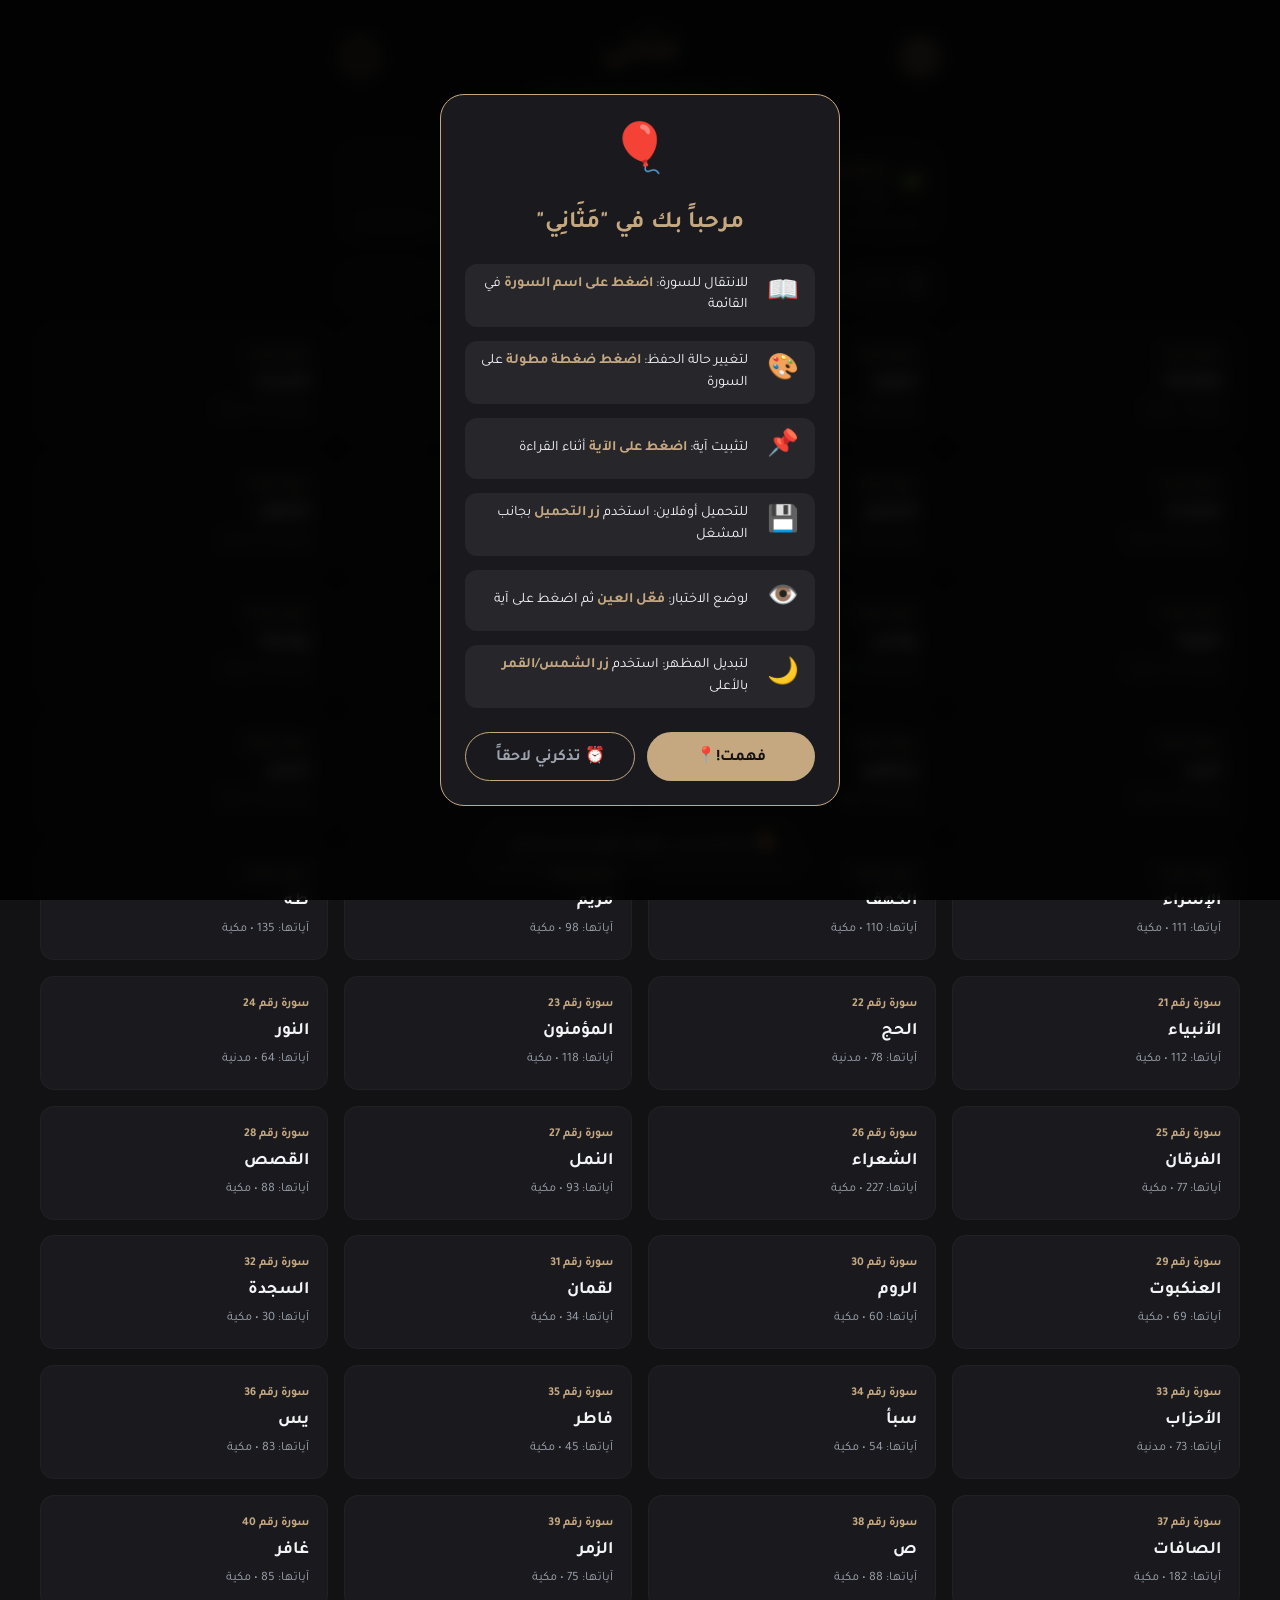
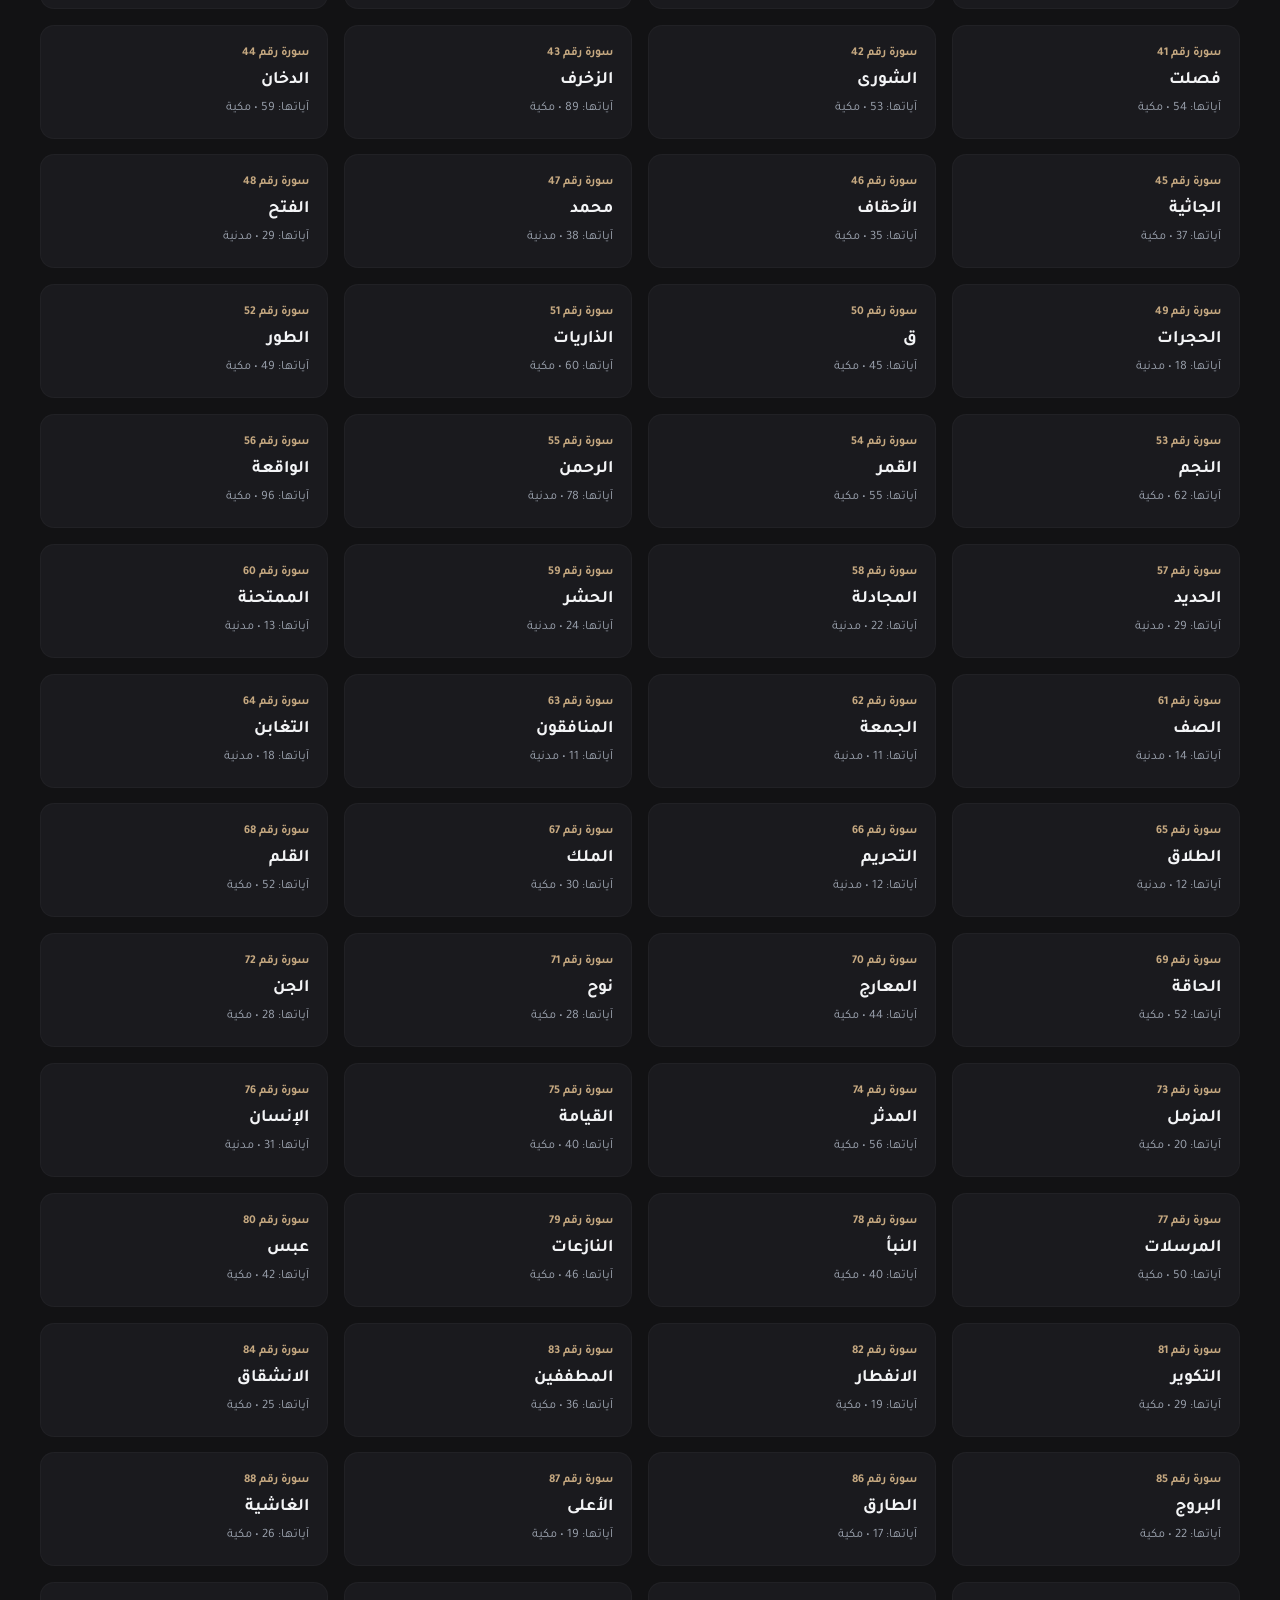
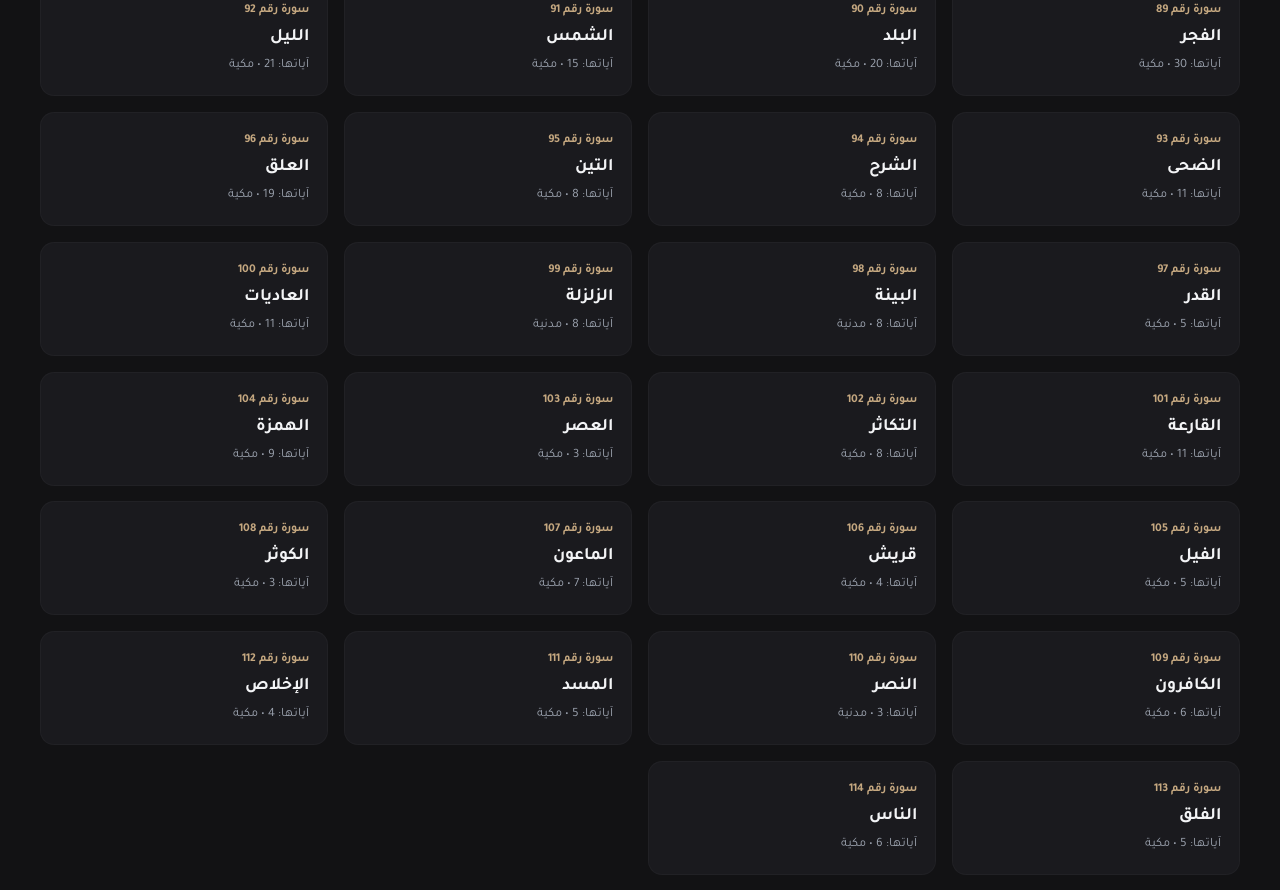
==== index.html @ ff9e6757 "Add files via upload" ====
<!DOCTYPE html>
<html lang="ar" dir="rtl">
<head>
    <meta charset="UTF-8">
    <meta name="viewport" content="width=device-width, initial-scale=1.0, viewport-fit=cover">
    
    <title>مَثَانِي للحِفظ والتدبُّر | مصحفك الذكي للتثبيت والمراجعة بالتكرار</title>
    <meta name="description" content="تطبيق مثاني هو مصحفك الذكي للتسميع الذاتي، تثبيت الحفظ، ومراجعة القرآن الكريم بدون إنترنت. قم بتكرار الآيات، اختبار حفظك، ومتابعة وردك اليومي بسهولة عبر تطبيق ويب تقدمي (PWA) مجاني تماماً ووقف لله تعالى.">
    <meta name="keywords" content="تطبيق حفظ القرآن الكريم, مصحف التسميع الذاتي, مراجعة القرآن بدون إنترنت, تكرار الآيات, تثبيت الحفظ, مصحف ذكي, تطبيق مثاني, تحفيظ القرآن, PWA القرآن">
    <meta name="author" content="Mia (Mia_xo-7)">

    <meta name="robots" content="index, follow, max-image-preview:large, max-snippet:-1, max-video-preview:-1">
    <link rel="canonical" href="https://mathani-app.netlify.app/">


    <link rel="preconnect" href="https://fonts.googleapis.com">
    <link rel="preconnect" href="https://fonts.gstatic.com" crossorigin>
    <link rel="dns-prefetch" href="https://fonts.googleapis.com">
    <link rel="dns-prefetch" href="https://fonts.gstatic.com">
    
    <link href="https://fonts.googleapis.com/css2?family=Tajawal:wght@400;500;700;900&family=Amiri:ital,wght@0,400;0,700;1,400&display=swap" rel="stylesheet">
    <link rel="stylesheet" href="style.css">
    <link rel="stylesheet" href="animations.css">
    <link rel="manifest" href="manifest.json">
    <meta name="theme-color" id="themeColorMeta" content="#c5a880">

    <meta name="apple-mobile-web-app-capable" content="yes">
    <meta name="mobile-web-app-capable" content="yes">

    <meta name="apple-mobile-web-app-status-bar-style" content="black-translucent">
    <meta name="apple-mobile-web-app-title" content="مَثَانِي">
    <link rel="apple-touch-icon" href="icon-192.png">
    <meta name="msapplication-TileColor" content="#121214">
    <meta name="msapplication-TileImage" content="icon-192.png">
    <meta name="application-name" content="مَثَانِي">

    <meta property="og:locale" content="ar_AR">
    <meta property="og:type" content="website">
    <meta property="og:title" content="مَثَانِي للحِفظ والتدبُّر | مصحفك الذكي الذاتي">
    <meta property="og:description" content="مصحفك الذكي للتثبيت والمراجعة والتسميع بالتكرار وبدون إنترنت. تطبيق ويب تقدمي تفاعلي لحفظ كتاب الله تعالى.">
    <meta property="og:url" content="https://mathani-app.netlify.app/">

    <meta property="og:site_name" content="مَثَانِي">
    <meta property="og:image" content="https://mathani-app.netlify.app/icon-512.png">
    <meta property="og:image:secure_url" content="https://mathani-app.netlify.app/icon-512.png">
    <meta property="og:image:width" content="512">
    <meta property="og:image:height" content="512">
    <meta property="og:image:alt" content="شعار تطبيق مثاني للحفظ والتدبر">
    <meta property="og:image:type" content="image/png">

    <meta name="twitter:card" content="summary_large_image">
    <meta name="twitter:title" content="مَثَانِي للحِفظ والتدبُّر | مصحفك الذكي للتثبيت">
    <meta name="twitter:description" content="تثبيت ومراجعة وتسميع بالتكرار وبدون إنترنت عبر تطبيق ويب تقدمي متكامل ومجاني تماماً.">
    <meta name="twitter:image" content="https://mathani-app.netlify.app/icon-512.png">
    <meta name="twitter:url" content="https://mathani-app.netlify.app/">

    <script type="application/ld+json">
    {
      "@context": "https://schema.org",
      "@type": "SoftwareApplication",
      "name": "مَثَانِي للحِفظ والتدبُّر",
      "alternateName": "تطبيق مثاني",
      "description": "مصحفك الذكي للتثبيت والمراجعة والتسميع بالتكرار وبدون إنترنت. تطبيق ويب تقدمي (PWA) مصمم بعناية لمساعدة حُفّاظ كتاب الله تعالى.",
      "url": "https://mathani-app.netlify.app/",
      "image": "https://mathani-app.netlify.app/icon-512.png",
      "operatingSystem": "Android, iOS, Windows, macOS, Linux",
      "applicationCategory": "EducationalApplication",
      "applicationSubCategory": "Divine Study Tool / Religious Application",
      "features": [
        "التسميع الذاتي بالتكرار",
        "مراجعة القرآن الكريم بدون إنترنت",
        "تثبيت الآيات وحفظ ومتابعة التقدم اليومي",
        "وضع الاختبار الذكي (إخفاء وإظهار الآيات)",
        "دعم التشغيل الصوتي دون اتصال بالشبكة"
      ],
      "offers": {
        "@type": "Offer",
        "price": "0",
        "priceCurrency": "USD",
        "description": "وقف لله تعالى - مجاني بالكامل وبدون أي إعلانات"
      },
      "publisher": {
        "@type": "Person",
        "name": "Mia",
        "sameAs": "https://www.youtube.com/@Mia_xo-7"
      }
    }
    </script>
</head>
<body class="dark-obsidian">
<!-- شاشة البداية المطورة مع لودر خفيف -->
<div id="splashScreen" style="position: fixed; top: 0; left: 0; width: 100%; height: 100%; background-color: #121214; z-index: 99999; display: flex; justify-content: center; align-items: center; flex-direction: column; transition: opacity 0.5s ease;">
    <img src="icon-192.png" alt="مثاني" style="width: 100px; height: 100px; border-radius: 28px; box-shadow: 0 10px 30px rgba(0,0,0,0.3); margin-bottom: 16px;">
    <h1 style="color: #c5a880; margin: 0 0 8px 0; font-size: 2rem; font-family: 'Tajawal', sans-serif;">مَثَانِي</h1>
    <p style="color: #9ca3af; margin-bottom: 24px; font-size: 0.85rem;">مصحفك الذكي للحفظ والتدبر</p>

    <!-- Loader بسيط ومتوافق مع الثيمات -->
    <div class="mathani-loader">
        <div class="ml-text"><span>جاري التحميل</span></div>
        <div class="ml-line"></div>
    </div>
</div>
    <div id="main-ui-wrapper">
        <header id="mainHeader">
            <div class="header-top-row">
                <button class="header-icon-btn" id="settingsBtn" title="الإعدادات والمظهر">
    <svg viewBox="0 0 24 24" fill="none" stroke="currentColor" stroke-width="2">
        <circle cx="12" cy="12" r="3"></circle>
        <path d="M19.4 15a1.65 1.65 0 0 0 .33 1.82l.06.06a2 2 0 0 1-2.83 2.83l-.06-.06a1.65 1.65 0 0 0-1.82-.33 1.65 1.65 0 0 0-1 1.51V21a2 2 0 0 1-4 0v-.09A1.65 1.65 0 0 0 9 19.4a1.65 1.65 0 0 0-1.82.33l-.06.06a2 2 0 0 1-2.83-2.83l.06-.06a1.65 1.65 0 0 0 .33-1.82 1.65 1.65 0 0 0-1.51-1H3a2 2 0 0 1 0-4h.09A1.65 1.65 0 0 0 4.6 9a1.65 1.65 0 0 0-.33-1.82l-.06-.06a2 2 0 0 1 2.83-2.83l.06.06a1.65 1.65 0 0 0 1.82.33H9a1.65 1.65 0 0 0 1-1.51V3a2 2 0 0 1 4 0v.09a1.65 1.65 0 0 0 1 1.51 1.65 1.65 0 0 0 1.82-.33l.06-.06a2 2 0 0 1 2.83 2.83l-.06.06a1.65 1.65 0 0 0-.33 1.82V9a1.65 1.65 0 0 0 1.51 1H21a2 2 0 0 1 0 4h-.09a1.65 1.65 0 0 0-1.51 1z"></path>
    </svg>
</button>
                
                <h1>مَـثَـانِـي</h1>
                
                <button class="header-icon-btn" id="aboutModalBtn" title="عن التطبيق">
                    <svg viewBox="0 0 24 24" fill="none" stroke="currentColor" stroke-width="2" stroke-linecap="round" stroke-linejoin="round">
                        <circle cx="12" cy="12" r="10"></circle>
                        <line x1="12" y1="16" x2="12" y2="12"></line>
                        <line x1="12" y1="8" x2="12.01" y2="8"></line>
                    </svg>
                </button>

            </div>
            <p>مثاني للحِفظ والتدبُّر وتتبع الورد اليومي</p>
        </header>
<!-- زر تثبيت التطبيق (يظهر فقط لمن لم يثبت) -->
<div class="pwa-install-container" id="pwaInstallContainer" style="display: none;">
    <button class="pwa-install-btn" id="installPwaBtn">
        <svg viewBox="0 0 24 24" fill="none" stroke="currentColor" stroke-width="2">
            <path d="M12 5v14M5 12h14"/>
        </svg>
        <span>تثبيت التطبيق</span>
    </button>
</div>
        <div class="stats-container" id="statsContainer">
            <div class="stats-header">
                <div class="stats-icon-wrapper" id="statsIcon">🌱</div>
                <div class="stats-text">
                    <div class="stats-title" id="statsTitle">بداية مباركة مسدّدة! 🌱</div>
                    <div class="stats-subtitle" id="statsSubtitle">أنجزت 0 من أصل 114 سورة بنسبة (0%).</div>
                </div>
            </div>
            <div class="progress-bar-wrapper">
                <div class="progress-bar-fill" id="progressBarFill"></div>
            </div>
        </div>

        <div class="search-container" id="searchContainer">
            <div class="search-input-wrapper">
                <input type="text" id="searchInput" placeholder="ابحث عن السورة بالاسم أو الرقم...">
                <svg class="search-icon" viewBox="0 0 24 24" fill="none" stroke="currentColor" stroke-width="2"><circle cx="11" cy="11" r="8"></circle><line x1="21" y1="21" x2="16.65" y2="16.65"></line></svg>
            </div>
        </div>

        <div class="surah-grid" id="surahGrid"></div>
    </div>

    <div class="player-section" id="playerSection">
        <div class="player-header-node" id="playerHeaderNode">
            <h2 id="currentPlayerSurah">سورة الفاتحة</h2>
            <button class="close-player-btn" id="closePlayerBtn" title="إغلاق والعودة للقائمة">
                <svg viewBox="0 0 24 24" fill="none" stroke="currentColor" stroke-width="2"><line x1="18" y1="6" x2="6" y2="18"></line><line x1="6" y1="6" x2="18" y2="18"></line></svg>
            </button>
        </div>

        <div class="player-controls-top" id="playerControlsTop">
            <div class="custom-select-wrapper">
                <select id="reciterSelect" class="control-select"></select>
            </div>

            <div class="custom-select-wrapper size-small">
                <select id="loopSelect" class="control-select" title="نظام التكرار">
                    <option value="none">بدون تكرار</option>
                    <option value="3">تكرار 3 مرات</option>
                    <option value="infinite">تكرار لا نهائي ♾️</option>
                </select>
            </div>

            <div class="interactive-controls-group">
                <div class="control-frame" title="تفعيل وضع الذاكرة البصرية والاختبار">
                    <label class="test-toggle-container">
                        <input type="checkbox" id="testModeToggle">
                        <svg class="eye" xmlns="http://www.w3.org/2000/svg" viewBox="0 0 576 512">
                            <path d="M288 32c-80.8 0-145.5 36.8-192.6 80.6C48.6 156 17.3 208 2.5 243.7c-3.3 7.9-3.3 16.7 0 24.6C17.3 304 48.6 356 95.4 399.4C142.5 443.2 207.2 480 288 480s145.5-36.8 192.6-80.6c46.8-43.5 78.1-95.4 93-131.1c3.3-7.9 3.3-16.7 0-24.6c-14.9-35.7-46.2-87.7-93-131.1C433.5 68.8 368.8 32 288 32zM144 256a144 144 0 1 1 288 0 144 144 0 1 1 -288 0zm144-64c0 35.3-28.7 64-64 64c-7.1 0-13.9-1.2-20.3-3.3c-5.5-1.8-11.9 1.6-11.7 7.4c.3 6.9 1.3 13.8 3.2 20.7c13.7 51.2 66.4 81.6 117.6 67.9s81.6-66.4 67.9-117.6c-11.1-41.5-47.8-69.4-88.6-71.1c-5.8-.2-9.2 6.1-7.4 11.7c2.1 6.4 3.3 13.2 3.3 20.3z"></path>
                        </svg>
                        <svg class="eye-slash" xmlns="http://www.w3.org/2000/svg" viewBox="0 0 640 512">
                            <path d="M38.8 5.1C28.4-3.1 13.3-1.2 5.1 9.2S-1.2 34.7 9.2 42.9l592 464c10.4 8.2 25.5 6.3 33.7-4.1s6.3-25.5-4.1-33.7L525.6 386.7c39.6-40.6 66.4-86.1 79.9-118.4c3.3-7.9 3.3-16.7 0-24.6c-14.9-35.7-46.2-87.7-93-131.1C465.5 68.8 400.8 32 320 32c-68.2 0-125 26.3-169.3 60.8L38.8 5.1zM223.1 149.5C248.6 126.2 282.7 112 320 112c79.5 0 144 64.5 144 144c0 24.9-6.3 48.3-17.4 68.7L408 294.5c8.4-19.3 10.6-41.4 4.8-63.3c-11.1-41.5-47.8-69.4-88.6-71.1c-5.8-.2-9.2 6.1-7.4 11.7c2.1 6.4 3.3 13.2 3.3 20.3c0 10.2-2.4 19.8-6.6 28.3l-90.3-70.8zM373 389.9c-16.4 6.5-34.3 10.1-53 10.1c-79.5 0-144-64.5-144-144c0-6.9 .5-13.6 1.4-20.2L83.1 161.5C60.3 191.2 44 220.8 34.5 243.7c-3.3 7.9-3.3 16.7 0 24.6c14.9 35.7 46.2 87.7 93 131.1C174.5 443.2 239.2 480 320 480c47.8 0 89.9-12.9 126.2-32.5L373 389.9z"></path>
                        </svg>
                    </label>
                </div>

                <div class="control-frame" title="تفعيل وضع التركيز التام وتغبيش الخلفية">
                    <label class="focus-expand-container">
                        <input type="checkbox" id="focusModeToggle">
                        <svg viewBox="0 0 448 512" xmlns="http://www.w3.org/2000/svg" class="expand">
                            <path d="M32 32C14.3 32 0 46.3 0 64v96c0 17.7 14.3 32 32 32s32-14.3 32-32V96h64c17.7 0 32-14.3 32-32s-14.3-32-32-32H32zM64 352c0-17.7-14.3-32-32-32s-32 14.3-32 32v96c0 17.7 14.3 32 32 32h96c17.7 0 32-14.3 32-32s-14.3-32-32-32H64V352zM320 32c-17.7 0-32 14.3-32 32s14.3 32 32 32h64v64c0 17.7 14.3 32 32 32s32-14.3 32-32V64c0-17.7-14.3-32-32-32H320zM448 352c0-17.7-14.3-32-32-32s-32 14.3-32 32v64H320c-17.7 0-32 14.3-32 32s14.3 32 32 32h96c17.7 0 32-14.3 32-32V352z"></path>
                        </svg>
                        <svg viewBox="0 0 448 512" xmlns="http://www.w3.org/2000/svg" class="compress">
                            <path d="M160 64c0-17.7-14.3-32-32-32s-32 14.3-32 32v64H32c-17.7 0-32 14.3-32 32s14.3 32 32 32h96c17.7 0 32-14.3 32-32V64zM32 320c-17.7 0-32 14.3-32 32s14.3 32 32 32H96v64c0 17.7 14.3 32 32 32s32-14.3 32-32V352c0-17.7-14.3-32-32-32H32zM352 64c0-17.7-14.3-32-32-32s-32 14.3-32 32v96c0 17.7 14.3 32 32 32h96c17.7 0 32-14.3 32-32s-14.3-32-32-32H352V64zM320 320c-17.7 0-32 14.3-32 32v96c0 17.7 14.3 32 32 32s32-14.3 32-32V384h64c17.7 0 32-14.3 32-32s-14.3-32-32-32H320z"></path>
                        </svg>
                    </label>
                </div>
            </div>
        </div>

        <div class="audio-wrapper-premium" id="audioWrapperPremium">
            <div class="audio-player-container-half">
                <audio id="audioPlayer" controls></audio>
            </div>
            
            <div class="download-premium-component">
    <button class="botao" id="downloadOfflineBtn">
        <svg class="mysvg" xmlns="http://www.w3.org/2000/svg" fill="none" viewBox="0 0 24 24" height="22px" width="22px">
            <path stroke-linejoin="round" stroke-linecap="round" stroke-width="2" stroke="currentColor" d="M6 21H18M12 3V17M12 17L17 12M12 17L7 12" />
        </svg>
        <span class="texto">تحميل دون انترنت</span>
    </button>
</div>
        </div>

        <div class="tracking-title-label" id="trackingTitleLabel">تثبيت مستوى الحفظ والتدبر الحالي:</div>
        <div class="tracking-options" id="trackingOptions">
            <button class="track-btn" data-level="read">قراءة 📖</button>
            <button class="track-btn" data-level="listen">استماع 🎧</button>
            <button class="track-btn" data-level="memorized">مراجعة وتثبيت 🎯</button>
        </div>

        <div class="quran-text-area" id="quranTextArea"></div>

        <div class="navigation-panel" id="navigationPanel">
            <button class="nav-surah-btn" id="prevSurahBtn">
                <svg viewBox="0 0 24 24" fill="none" stroke="currentColor" stroke-width="2"><polyline points="9 18 15 12 9 6"></polyline></svg>
                <span>السورة السابقة: <strong id="prevSurahName"></strong></span>
            </button>
            <button class="nav-surah-btn" id="nextSurahBtn">
                <span>السورة التالية: <strong id="nextSurahName"></strong></span>
                <svg viewBox="0 0 24 24" fill="none" stroke="currentColor" stroke-width="2"><polyline points="15 18 9 12 15 6"></polyline></svg>
            </button>
        </div>
    </div>

    <div class="modal-overlay" id="aboutModal">
        <div class="modal-content">
            <div class="modal-header">
                <h2>حول تطبيق مَـثَـانِـي🌿</h2>
                <button class="modal-close-x" id="closeModalBtn">&times;</button>
            </div>
            <div class="modal-body">
                <p class="app-desc">مَـثَـانِـي هو مساعدك القرآني الذكي المصمم خصيصاً لتيسير عمليات الحفظ، التسميع، والمراجعة بالتكرار، ليعمل بكفاءة مطلقة وفي أي وقت دون الحاجة للاتصال بالإنترنت.</p>
                
                <hr class="modal-divider">
                
                <h3>🌿 تطوير وإعداد</h3>
                <p>تم تطوير هذا العمل الشريف بواسطة مطورة التطبيق <strong class="dev-name">  هَاجــࢪ </strong> صاحبة قناة <strong class="channel-name">@Mia_xo-7</strong> على اليوتيوب، بهدف تقديم أداة تقنية متطورة مجانية تماماً تخدم حُفّاظ كتاب الله تعالى وتعينهم على التثبيت والمراجعة.</p>
                
                <div class="btn-container">
                    <div class="btn-glow"></div>
                    <button class="yt-premium-btn" onclick="window.open('https://www.youtube.com/@Mia_xo-7', '_blank')" aria-label="Subscribe on YouTube">
                        <svg class="yt-icon" viewBox="0 0 24 24" xmlns="http://www.w3.org/2000/svg">
                            <path d="M23.498 6.186a3.016 3.016 0 0 0-2.122-2.136C19.505 3.545 12 3.545 12 3.545s-7.505 0-9.377.505A3.017 3.017 0 0 0 .502 6.186C0 8.07 0 12 0 12s0 3.93.502 5.814a3.016 3.016 0 0 0 2.122 2.136c1.871.505 9.376.505 9.376.505s7.505 0 9.377-.505a3.015 3.015 0 0 0 2.122-2.136C24 15.93 24 12 24 12s0-3.93-.502-5.814zM9.545 15.568V8.432L15.818 12l-6.273 3.568z"/>
</path>
                        </svg>
                        <span class="btn-text">قناتنا الرسمية على يوتيوب</span>
                    </button>
                </div>
                
                <hr class="modal-divider">

                <h3>🛡️ سياسة الخصوصية وشروط الاستخدام</h3>
                <ul class="privacy-list">
                    <li><strong>خصوصية تامة:</strong> تطبيق "مَـثَـانِـي" لا يقوم بجمع، تخزين، أو مشاركة أي بيانات شخصية أو صوتية تخص المستخدم نهائياً.</li>
                    <li><strong>تخزين محلي:</strong> كافة إحصائيات حفظك وعلاماتك الملونة تُخزن بأمان داخل متصفحك الشخصي فقط عبر تقنية (LocalStorage).</li>
                    <li><strong>حقوق المحتوى:</strong> الملفات الصوتية والنصوص القرآنية يتم استدعاؤها من مصادر سحابية موثوقة ومفتوحة المصدر لخدمة الحفاظ مجاناً وبدون أي إعلانات.</li>
                    <li>لا تنسونا من صالح دعائكم،<strong> جزاكم الله خيراً</strong>💙</li>
                </ul>
                </ul>
            </div>
            
            <div class="modal-footer">
                <p>إصدار التطبيق v1.0.0 (مطور لعام 2026) • جميع الحقوق محفوظة ©</p>
            </div>
        </div>
    </div>
<!-- Tutorial Popup - يظهر مرة واحدة فقط -->
<div class="tutorial-overlay" id="tutorialPopup">
    <div class="tutorial-card">
        <div class="tutorial-header">
            <span class="tutorial-icon">🎈</span>
            <h2>مرحباً بك في "مَثَانِي"</h2>
        </div>
        
        <div class="tutorial-steps">
            <div class="tutorial-step">
                <span class="step-icon">📖</span>
                <span class="step-text">للانتقال للسورة: <strong>اضغط على اسم السورة</strong> في القائمة</span>
            </div>
            <div class="tutorial-step">
                <span class="step-icon">🎨</span>
                <span class="step-text">لتغيير حالة الحفظ: <strong>اضغط ضغطة مطولة</strong> على السورة</span>
            </div>
            <div class="tutorial-step">
                <span class="step-icon">📌</span>
                <span class="step-text">لتثبيت آية: <strong>اضغط على الآية</strong> أثناء القراءة</span>
            </div>
            <div class="tutorial-step">
                <span class="step-icon">💾</span>
                <span class="step-text">للتحميل أوفلاين: استخدم <strong>زر التحميل</strong> بجانب المشغل</span>
            </div>
            <div class="tutorial-step">
                <span class="step-icon">👁️</span>
                <span class="step-text">لوضع الاختبار: <strong>فعّل العين</strong> ثم اضغط على آية</span>
            </div>
            <div class="tutorial-step">
                <span class="step-icon">🌙</span>
                <span class="step-text">لتبديل المظهر: استخدم <strong>زر الشمس/القمر</strong> بالأعلى</span>
            </div>
        </div>
        
        <div class="tutorial-buttons">
            <button class="tutorial-btn primary" id="closeTutorial"> فهمت!📍 </button>
            <button class="tutorial-btn secondary" id="remindLater">⏰ تذكرني لاحقاً</button>
        </div>
    </div>
</div>
<!-- نافذة اختيار الثيمات -->
<div class="modal-overlay" id="themeModal">
    <div class="modal-content theme-modal-content">
        <div class="modal-header">
            <h2>🎨 اختر المظهر المناسب</h2>
            <button class="modal-close-x" id="closeThemeModalBtn">&times;</button>
        </div>
        <div class="theme-options">
            <button class="theme-option-btn" data-theme="dark-obsidian">
                <span class="theme-icon">🖤</span>
                <span class="theme-name">الأوبسيديان الداكن</span>
                <span class="theme-desc">كلاسيكي، عميق، مثالي ليلاً</span>
            </button>
            <button class="theme-option-btn" data-theme="light-ivory">
                <span class="theme-icon">🤍</span>
                <span class="theme-name">العاجي الدافئ</span>
                <span class="theme-desc">ناعم، دافئ، مريح للنهار</span>
            </button>
            <button class="theme-option-btn" data-theme="dark-emerald">
                <span class="theme-icon">💚</span>
                <span class="theme-name">الزمردي الداكن</span>
                <span class="theme-desc">طبيعي، هادئ، يريح البصر</span>
            </button>
            <button class="theme-option-btn" data-theme="light-azure">
                <span class="theme-icon">💙</span>
                <span class="theme-name">الأزرق السماوي</span>
                <span class="theme-desc">منعش، عصري، مفعم بالحيوية</span>
            </button>
        </div>
    </div>
</div>
<script src="script.js"></script>

</body>
</html>
---- style.css ----
/* ==========================================================================
   تطبيق مثاني - التنسيقات الشاملة والمعزولة هندسياً (Premium v3.5)
   ========================================================================== */

:root {
    --bg-dark: #121214;
    --bg-card: #1a1a1e;
    --bg-input: #26262b;
    --accent-color: #c5a880; 
    --accent-glow: rgba(197, 168, 128, 0.2);
    --text-main: #f3f4f6;
    --text-muted: #9ca3af;
    --success: #10b981;
    --danger: #ef4444;
    --warning: #f1c40f;
    --eye-color: #a5a5b0;
    --sun-color: #d4a359;
     /* متغيرات إضافية للتوافق مع الثيمات الجديدة */
    --border-normal: var(--accent-glow);
    --border-strong: var(--accent-glow);
    --shadow-sm: none;
    --shadow-md: none;
    --shadow-lg: none;
    --shadow-xl: none;
    --status-read: transparent;
    --status-read-text: inherit;
    --status-listen: transparent;
    --status-listen-text: inherit;
    --status-memorized: transparent;
    --status-memorized-text: inherit;
    --scrollbar-track: var(--bg-input);
    --scrollbar-thumb: var(--accent-color);
    --player-bg: var(--bg-card);
    --modal-bg: var(--bg-card);
    --glow-soft: var(--accent-glow);
    --glow-medium: var(--accent-glow);
    --glow-strong: var(--accent-glow);
    --border-subtle: rgba(255,255,255,0.05);
    --text-subtle: var(--text-muted);

}

body.dark-obsidian {
    --bg-dark: #121214;
    --bg-card: #1a1a1e;
    --bg-input: #26262b;
    --accent-color: #c5a880;
    --text-main: #f3f4f6;
    --text-muted: #9ca3af;
    --eye-color: #a5a5b0;
    --sun-color: #d4a359;
}

body.light-ivory {
    --bg-dark: #eef2f3;
    --bg-card: #f8f9fa;        /* كروت رمادية فاتحة جداً */
    --bg-input: #e9ecef;
    --accent-color: #876836;
    --accent-glow: rgba(139, 94, 60, 0.12);
    --text-main: #1e3a2f;
    --text-muted: #4a6b4a;
    --eye-color: #876836;
    --sun-color: #875122;
}

* {
    box-sizing: border-box;
    margin: 0;
    padding: 0;
    font-family: 'Tajawal', sans-serif;
    -webkit-tap-highlight-color: transparent;
}
/* -------------------------------------------------------------------
   الثيم 3 — Dark Emerald (الوضع الداكن الزمردي)
   ------------------------------------------------------------------- */
body.dark-emerald {
    --bg-dark: #0d1511;
    --bg-card: #141f18;
    --bg-input: #1c2920;
    --accent-color: #4ade80;
    --accent-glow: rgba(74, 222, 128, 0.12);
    --text-main: #ecfdf5;
    --text-muted: #86efac;
    --eye-color: #86efac;
    --sun-color: #4ade80;
    --border-normal: rgba(74, 222, 128, 0.22);
    --border-strong: rgba(74, 222, 128, 0.35);
    --shadow-sm: none;
    --shadow-md: none;
    --shadow-lg: none;
    --shadow-xl: none;
    --status-read: #14532d;
    --status-read-text: #86efac;
    --status-listen: #1e3a5f;
    --status-listen-text: #93c5fd;
    --status-memorized: #4a1942;
    --status-memorized-text: #d8b4fe;
    --scrollbar-track: #141f18;
    --scrollbar-thumb: rgba(74, 222, 128, 0.3);
    --player-bg: #0f1a13;
    --modal-bg: #141f18;
    --glow-soft: rgba(74, 222, 128, 0.04);
    --glow-medium: rgba(74, 222, 128, 0.12);
    --glow-strong: rgba(74, 222, 128, 0.28);
    --border-subtle: rgba(74, 222, 128, 0.06);
    --text-subtle: #86efac;
}

/* -------------------------------------------------------------------
   الثيم 4 — Light Azure (الوضع الفاتح الأزرق السماوي)
   ------------------------------------------------------------------- */
body.light-azure {
    --bg-dark: #f0f6ff;
    --bg-card:  #f2f5fa;
    --bg-input: #e8f0fc;
    --accent-color: #2563eb;
    --accent-glow: rgba(37, 99, 235, 0.12);
    --text-main: #0f172a;
    --text-muted: #334155;
    --eye-color: #3b82f6;
    --sun-color: #2563eb;
    --border-normal: rgba(0, 0, 0, 0.09);
    --border-strong: rgba(0, 0, 0, 0.16);
    --shadow-sm: 0 1px 3px rgba(0,0,0,0.07), 0 1px 2px rgba(0,0,0,0.05);
    --shadow-md: 0 4px 12px rgba(0,0,0,0.09), 0 2px 4px rgba(0,0,0,0.06);
    --shadow-lg: 0 10px 32px rgba(0,0,0,0.11), 0 4px 8px rgba(0,0,0,0.07);
    --shadow-xl: 0 20px 60px rgba(0,0,0,0.14), 0 8px 16px rgba(0,0,0,0.09);
    --status-read: #dcfce7;
    --status-read-text: #15803d;
    --status-listen: #dbeafe;
    --status-listen-text: #1d4ed8;
    --status-memorized: #fae8ff;
    --status-memorized-text: #7e22ce;
    --scrollbar-track: #e8f0fc;
    --scrollbar-thumb: rgba(37, 99, 235, 0.3);
    --player-bg: #f5f9ff;
    --modal-bg: #ffffff;
    --glow-soft: rgba(37, 99, 235, 0.04);
    --glow-medium: rgba(37, 99, 235, 0.12);
    --glow-strong: rgba(37, 99, 235, 0.22);
    --border-subtle: rgba(0, 0, 0, 0.05);
    --text-subtle: #64748b;
}

body {
    background-color: var(--bg-dark);
    color: var(--text-main);
    padding: 15px;
    line-height: 1.6;
    transition: background-color 0.5s cubic-bezier(0.4, 0, 0.2, 1), color 0.4s ease;
}

#main-ui-wrapper {
    transition: opacity 0.5s cubic-bezier(0.4, 0, 0.2, 1), filter 0.5s ease;
}

body.focus-mode-active #main-ui-wrapper {
    opacity: 0.15;
    filter: blur(12px);
    pointer-events: none;
}

body.focus-mode-active .player-section {
    background: transparent;
    border-color: transparent;
    box-shadow: none;
}

body.focus-mode-active #playerHeaderNode,
body.focus-mode-active #reciterSelect,
body.focus-mode-active .custom-select-wrapper,
body.focus-mode-active #audioWrapperPremium,
body.focus-mode-active #trackingTitleLabel,
body.focus-mode-active #trackingOptions,
body.focus-mode-active #navigationPanel {
    opacity: 0;
    visibility: hidden;
    height: 0;
    margin: 0;
    padding: 0;
    overflow: hidden;
    pointer-events: none;
    transition: all 0.4s ease;
}

body.focus-mode-active .player-controls-top {
    justify-content: center;
    margin-bottom: 30px;
}

body.focus-mode-active .quran-text-area {
    box-shadow: 0 20px 50px rgba(0, 0, 0, 0.3);
    border: 2px solid var(--accent-color);
    background-color: var(--bg-card);
    max-height: none;
    height: auto;
}

header {
    text-align: center;
    margin-bottom: 20px;
    padding: 15px 0;
    border-bottom: 1px solid rgba(255, 255, 255, 0.05);
}

header h1 {
    color: var(--accent-color);
    font-size: 1.8rem;
    margin-bottom: 8px;
    transition: color 0.4s ease;
}

header p {
    color: var(--text-muted);
    font-size: 0.95rem;
    transition: color 0.4s ease;
}

body.player-active header {
    margin-bottom: 10px;
    padding: 5px 0;
}
body.player-active header h1 { font-size: 1.4rem; margin-bottom: 0; }
body.player-active header p { display: none; }

.header-top-row {
    display: flex;
    justify-content: space-between;
    align-items: center;
    width: 100%;
    max-width: 600px;
    margin: 0 auto;
}

.header-icon-btn {
    display: flex;
    align-items: center;
    justify-content: center;
    width: 40px;
    height: 40px;
    background: rgba(255, 255, 255, 0.02);
    border: 1px solid var(--accent-glow);
    border-radius: 50%;
    color: var(--accent-color);
    cursor: pointer;
    transition: all 0.3s ease;
}

.stats-container {
    max-width: 600px;
    margin: 0 auto 20px auto;
    background: linear-gradient(135deg, var(--bg-card) 0%, rgba(255,255,255,0.02) 100%);
    border: 1px solid var(--accent-glow);
    border-radius: 16px;
    padding: 15px;
    display: flex;
    flex-direction: column;
    gap: 10px;
    box-shadow: 0 8px 24px rgba(0,0,0,0.15);
    transition: background-color 0.4s, border-color 0.4s;
}

.stats-header { display: flex; align-items: center; gap: 12px; }
.stats-icon-wrapper { color: var(--accent-color); width: 24px; height: 24px; font-size: 1.3rem; }
.stats-title { font-size: 1rem; font-weight: 700; color: var(--accent-color); }
.stats-subtitle { font-size: 0.85rem; color: var(--text-muted); }
.progress-bar-wrapper { background-color: var(--bg-input); border-radius: 8px; height: 8px; width: 100%; overflow: hidden; }
.progress-bar-fill { background: linear-gradient(90deg, var(--accent-color) 0%, var(--success) 100%); height: 100%; width: 0%; transition: width 0.6s ease; }

.search-container { max-width: 600px; margin: 0 auto 20px auto; }
.search-input-wrapper { position: relative; width: 100%; }
.search-container input {
    width: 100%; padding: 12px 45px 12px 15px; background-color: var(--bg-card);
    border: 1px solid rgba(255, 255, 255, 0.08); border-radius: 14px; color: var(--text-main); font-size: 1rem; outline: none; transition: all 0.3s;
}
.search-container input:focus { border-color: var(--accent-color); box-shadow: 0 0 12px var(--accent-glow); }
.search-icon { position: absolute; top: 50%; right: 15px; transform: translateY(-50%); width: 20px; height: 20px; color: var(--text-muted); pointer-events: none; }

.player-section {
    max-width: 900px; margin: 0 auto 20px auto; background-color: var(--bg-card);
    border-radius: 20px; padding: 20px; border: 1px solid var(--accent-glow); display: none; transition: background-color 0.4s, border-color 0.4s;
}

.player-header-node { display: flex; justify-content: space-between; align-items: center; margin-bottom: 15px; transition: all 0.3s; }
.player-header-node h2 { color: var(--accent-color); font-size: 1.4rem; }

.player-controls-top {
    display: flex; align-items: center; justify-content: space-between;
    gap: 15px; flex-wrap: nowrap; margin-bottom: 15px; width: 100%;
}

.custom-select-wrapper { position: relative; flex: 2; min-width: 120px; transition: all 0.3s; }
.custom-select-wrapper.size-small { flex: 1.2; min-width: 95px; }

.control-select {
    width: 100%; padding: 10px 12px; background-color: var(--bg-input); color: var(--text-main);
    border: 1px solid var(--accent-glow); border-radius: 10px; outline: none; cursor: pointer; font-size: 0.85rem; transition: background-color 0.4s;
}

.close-player-btn { background-color: var(--bg-input); color: var(--text-muted); border: 1px solid rgba(255, 255, 255, 0.08); width: 40px; height: 40px; border-radius: 10px; cursor: pointer; display: flex; align-items: center; justify-content: center; }
.close-player-btn:hover { color: var(--danger); border-color: var(--danger); }

.interactive-controls-group {
    display: flex;
    gap: 10px;
    align-items: center;
}

.control-frame {
    display: flex;
    justify-content: center;
    align-items: center;
    width: 44px;
    height: 44px;
    background-color: var(--bg-input);
    border: 2px solid var(--accent-color); 
    border-radius: 12px;
    transition: all 0.3s ease;
    box-shadow: 0 4px 10px rgba(0, 0, 0, 0.1);
}

.control-frame:hover {
    transform: translateY(-2px);
    box-shadow: 0 6px 14px var(--accent-glow);
}

.audio-wrapper-premium {
    display: flex; 
    align-items: center; 
    justify-content: space-between; 
    width: 100%; 
    margin: 15px 0; 
    background-color: var(--bg-dark); 
    padding: 15px; 
    border-radius: 16px; 
    border: 1px solid rgba(255, 255, 255, 0.03); 
    gap: 20px;
    flex-wrap: wrap;
    transition: all 0.3s;
}

.audio-player-container-half {
    flex: 1;
    min-width: 250px;
}

#audioPlayer {
    display: block !important; 
    width: 100%; 
    height: 43px; 
    outline: none; 
    border-radius: 30px; 
    box-shadow: 0 4px 12px rgba(0, 0, 0, 0.15);
}
/* ============================================
   زر التحميل الأوفلاين - النسخة المطورة (مثاني)
   ============================================ */

.download-premium-component {
    display: flex;
    justify-content: center;
    align-items: center;
}

.botao {
    width: 150px;
    height: 48px;
    border-radius: 24px;
    border: 2px solid var(--accent-color);
    box-shadow: 0 0 12px var(--accent-glow);
    padding: 0 16px;
    background-color: var(--bg-input);
    color: var(--text-main);
    font-family: 'Tajawal', sans-serif;
    font-weight: 600;
    font-size: 15px;
    cursor: pointer;
    transition: all 0.4s cubic-bezier(0.4, 0, 0.2, 1);
    display: flex;
    align-items: center;
    justify-content: center;
    gap: 8px;
    position: relative;
}

.botao .mysvg {
    display: none;
    width: 22px;
    height: 22px;
}

.botao .mysvg path {
    stroke: var(--text-main);
}

.botao .texto {
    transition: all 0.3s ease;
    white-space: nowrap;
}

/* حالة hover - يتحول لدائرة */
.botao:hover {
    width: 52px;
    height: 52px;
    border-radius: 50%;
    padding: 0;
    background-color: var(--accent-color);
    border-color: var(--accent-color);
}

.botao:hover .texto {
    display: none;
}

.botao:hover .mysvg {
    display: block;
}

/* حلقة الدوران أثناء التحميل */
.botao.loading {
    width: 52px;
    height: 52px;
    border-radius: 50%;
    padding: 0;
    cursor: wait;
}

.botao.loading .texto {
    display: none;
}

.botao.loading .mysvg {
    display: none;
}

.botao.loading::before {
    content: "";
    position: absolute;
    top: 50%;
    left: 50%;
    width: 28px;
    height: 28px;
    margin: -14px 0 0 -14px;
    border: 2.5px solid var(--accent-color);
    border-top-color: var(--text-main);
    border-radius: 50%;
    animation: spinner-rotate 0.8s linear infinite;
}

/* حالة التحميل المكتمل */
.botao.completed {
    width: 150px;
    background-color: var(--success);
    border-color: var(--success);
    cursor: default;
}

.botao.completed .texto {
    display: inline;
}

.botao.completed .mysvg {
    display: none;
}

.botao.completed::before {
    display: none;
}

/* حركات */
@keyframes spinner-rotate {
    from { transform: rotate(0deg); }
    to { transform: rotate(360deg); }
}
.tracking-title-label { font-size: 0.9rem; color: var(--accent-color); margin-top: 15px; margin-bottom: 5px; font-weight: 700; transition: all 0.3s; }
.tracking-options { display: flex; gap: 10px; margin-bottom: 15px; transition: all 0.3s; }
.track-btn { flex: 1; padding: 10px; background-color: var(--bg-input); border: 1px solid rgba(255,255,255,0.05); border-radius: 10px; color: var(--text-muted); cursor: pointer; font-size: 0.85rem; user-select: none; transition: all 0.3s; }
.track-btn.active { background-color: var(--accent-color); color: var(--bg-dark); font-weight: bold; border-color: var(--accent-color); }

.quran-text-area {
    background-color: var(--bg-dark); 
    border-radius: 14px; 
    padding: 30px 25px; 
    max-height: 75vh; 
    overflow-y: auto; 
    text-align: center; 
    font-family: 'Amiri', serif; 
    font-size: 1.8rem; 
    line-height: 2.8; 
    direction: rtl; 
    border: 1px solid var(--accent-glow); 
    box-shadow: inset 0 0 20px rgba(0,0,0,0.15); 
    user-select: none;
    scrollbar-width: thin;
    scrollbar-color: var(--accent-color) transparent;
    transition: all 0.5s cubic-bezier(0.4, 0, 0.2, 1);
}

.quran-item { display: inline; transition: all 0.2s ease; }
.quran-text-area.blind-test-mode .quran-item { color: transparent !important; text-shadow: 0 0 16px var(--text-main); }
.quran-text-area.blind-test-mode .basmala, .quran-text-area.blind-test-mode .aya-num { color: transparent !important; text-shadow: 0 0 16px var(--accent-color); }
.quran-text-area.blind-test-mode .quran-item:active, .quran-text-area.blind-test-mode .quran-item.revealed { color: var(--text-main) !important; text-shadow: none !important; }

.basmala { color: var(--accent-color); font-size: 2rem; margin-bottom: 15px; display: block; }
.aya-num { color: var(--accent-color); font-size: 0.7em; font-weight: bold; margin: 0 5px; display: inline-block; border: 1px solid var(--accent-color); border-radius: 50%; width: 34px; height: 34px; text-align: center; line-height: 32px; font-family: 'Tajawal', sans-serif; }

.surah-grid { display: grid; grid-template-columns: repeat(2, 1fr); gap: 16px; max-width: 1200px; margin: 0 auto; }
.surah-card { background-color: var(--bg-card); border: 1px solid rgba(255, 255, 255, 0.03); border-radius: 14px; padding: 18px; min-height: 90px; cursor: pointer; display: flex; justify-content: space-between; align-items: center; transition: all 0.3s; user-select: none; }
.surah-info { display: flex; flex-direction: column; gap: 4px; text-align: right; }
.surah-name { font-size: 1.1rem; font-weight: bold; color: var(--text-main); }
.surah-meta-info { font-size: 0.8rem; color: var(--text-muted); font-weight: normal; }
.surah-number { font-size: 0.75rem; color: var(--accent-color); font-weight: bold; }
.surah-card.started { border: 1.5px solid var(--warning) !important; background: rgba(241, 196, 15, 0.04) !important; }
.surah-card.completed { border: 1.5px solid var(--success) !important; background: rgba(16, 185, 129, 0.04) !important; }
.offline-ready-badge { color: var(--success); margin-right: 5px; font-size: 0.9rem; }
.card-status-badge.has-progress { width: 8px; height: 8px; background-color: var(--accent-color); border-radius: 50%; }

.navigation-panel { display: flex; justify-content: space-between; margin-top: 15px; gap: 10px; transition: all 0.3s; }
.nav-surah-btn { flex: 1; background-color: var(--bg-input); color: var(--text-main); border: 1px solid var(--accent-glow); padding: 10px; border-radius: 10px; cursor: pointer; display: flex; align-items: center; justify-content: center; gap: 6px; font-size: 0.85rem; }
.nav-surah-btn svg { width: 16px; height: 16px; }

.focus-expand-container {
    --color: var(--eye-color);
    --size: 26px;
    display: flex;
    justify-content: center;
    align-items: center;
    position: relative;
    cursor: pointer;
    font-size: var(--size);
    user-select: none;
    fill: var(--color);
    width: var(--size);
    height: var(--size);
}

.focus-expand-container .expand,
.focus-expand-container .compress {
    position: absolute;
    width: 22px;
    height: 22px;
    transition: all 0.4s cubic-bezier(0.175, 0.885, 0.32, 1.275);
    fill: var(--eye-color);
}

.focus-expand-container .compress {
    display: none;
}

.focus-expand-container input {
    position: absolute;
    opacity: 0;
    cursor: pointer;
    height: 0; width: 0;
}

.focus-expand-container input:checked ~ .expand {
    display: none;
}

.focus-expand-container input:checked ~ .compress {
    display: block;
    fill: var(--accent-color);
}


.test-toggle-container {
    --size: 26px;
    display: flex; justify-content: center; align-items: center; position: relative; cursor: pointer; width: var(--size); height: var(--size); user-select: none;
}
.test-toggle-container input { position: absolute; opacity: 0; cursor: pointer; height: 0; width: 0; }
.test-toggle-container svg { position: absolute; width: 22px; height: 22px; fill: var(--eye-color); transition: all 0.4s ease; }
.test-toggle-container .eye { position: absolute; display: block; }
.test-toggle-container .eye-slash { position: absolute; display: none; }
.test-toggle-container input:checked ~ .eye { display: none; }
.test-toggle-container input:checked ~ .eye-slash { display: block; fill: var(--accent-color); }

.btn-container { position: relative; display: block; width: 100%; margin-top: 20px; z-index: 10; }
.btn-glow { position: absolute; top: 0; left: 0; width: 100%; height: 100%; background: linear-gradient(135deg, #ff0043 0%, #ff3b30 50%, #b3002d 100%); border-radius: 16px; filter: blur(12px); opacity: 0.4; transition: all 0.5s ease; z-index: 1; transform: scale(0.95); pointer-events: none; }
.yt-premium-btn { position: relative; z-index: 2; display: inline-flex; align-items: center; justify-content: center; gap: 16px; width: 100%; padding: 16px 36px; background: rgba(255, 255, 255, 0.03); border: 1px solid rgba(255, 255, 255, 0.08); border-radius: 16px; color: #ffffff !important; font-size: 1.1rem; font-weight: 700; cursor: pointer; backdrop-filter: blur(10px); box-shadow: 0 4px 30px rgba(0, 0, 0, 0.4); overflow: hidden; transition: all 0.4s cubic-bezier(0.175, 0.885, 0.32, 1.275); }
.yt-premium-btn::before { content: ""; position: absolute; top: 0; left: -100%; width: 50%; height: 100%; background: linear-gradient(90deg, transparent, rgba(255, 255, 255, 0.2) 50%, transparent); transform: skewX(-25deg); transition: left 0.6s ease-in-out; }
.yt-icon { width: 26px; height: 26px; fill: #ff0043; filter: drop-shadow(0 2px 8px rgba(255, 0, 67, 0.4)); transition: all 0.4s ease; }

@media (hover: hover) {
    .btn-container:hover .btn-glow { opacity: 0.7; transform: scale(1.02); }
    .btn-container:hover .yt-premium-btn { transform: translateY(-4px) scale(1.01); border-color: rgba(255, 0, 67, 0.4); }
    .btn-container:hover .yt-premium-btn::before { left: 200%; }
}

.toast-notification { position: fixed; bottom: 30px; left: 50%; transform: translate(-50%, 150px); background-color: var(--bg-card); color: var(--text-main); padding: 12px 24px; border-radius: 30px; border: 1px solid var(--accent-color); z-index: 9999; font-size: 0.95rem; text-align: center; transition: transform 0.4s cubic-bezier(0.175, 0.885, 0.32, 1.275); direction: rtl; }
.toast-notification.show { transform: translate(-50%, 0); }

.modal-overlay { position: fixed; inset: 0; background: rgba(10, 10, 12, 0.8); backdrop-filter: blur(8px); display: flex; justify-content: center; align-items: center; z-index: 9999; opacity: 0; pointer-events: none; transition: opacity 0.3s ease; }
.modal-overlay.active { opacity: 1; pointer-events: auto; }
.modal-content { 
  background: var(--bg-card); 
  border: 1px solid var(--accent-color); 
  border-radius: 20px; 
  width: 90%; 
  max-width: 500px; 
  padding: 25px; 
  transform: scale(0.95); 
  transition: transform 0.3s ease; 
  box-shadow: 0 10px 30px rgba(0,0,0,0.3); 
  color: var(--text-main); 

  /* الإضافات الجديدة والضرورية */
  max-height: 85vh;          /* تمنع النافذة من الخروج عن حدود الشاشة (85% من ارتفاع الشاشة) */
  overflow-y: auto;          /* تظهر شريط التمرير لأسفل تلقائياً إذا كان المحتوى طويلاً */
}

.modal-overlay.active .modal-content { transform: scale(1); }
.modal-header { display: flex; justify-content: space-between; align-items: center; margin-bottom: 15px; }
.modal-header h2 { color: var(--accent-color); font-size: 1.4rem; }
.modal-close-x { background: none; border: none; color: var(--text-muted); font-size: 1.8rem; cursor: pointer; transition: color 0.2s; }
.modal-close-x:hover { color: var(--danger); }
.modal-body { font-size: 0.95rem; line-height: 1.7; text-align: right; }
.app-desc { margin-bottom: 15px; color: var(--text-main); }
.modal-divider { border: 0; height: 1px; background: rgba(255,255,255,0.08); margin: 15px 0; }
.modal-body h3 { color: var(--accent-color); font-size: 1.1rem; margin-bottom: 8px; }
.dev-name { color: #34d399 !important; }
.channel-name { color: var(--text-main) !important; background: rgba(255,255,255,0.05); padding: 2px 6px; border-radius: 4px; }
.privacy-list { padding-right: 20px; margin-top: 10px; display: flex; flex-direction: column; gap: 8px; }
.privacy-list li { color: var(--text-main); }
.modal-footer { text-align: center; margin-top: 20px; font-size: 0.8rem; color: var(--text-muted); }

@media (min-width: 600px) { .surah-grid { grid-template-columns: repeat(auto-fill, minmax(240px, 1fr)); } }
/* Tutorial Popup */
.tutorial-overlay {
    position: fixed;
    top: 0;
    left: 0;
    width: 100%;
    height: 100%;
    background: rgba(0, 0, 0, 0.85);
    backdrop-filter: blur(8px);
    z-index: 10000;
    display: flex;
    justify-content: center;
    align-items: center;
    opacity: 0;
    visibility: hidden;
    transition: all 0.3s ease;
}

.tutorial-overlay.active {
    opacity: 1;
    visibility: visible;
}

.tutorial-card {
    background: var(--bg-card);
    border-radius: 24px;
    padding: 24px;
    max-width: 400px;
    width: 90%;
    max-height: 85vh;
    overflow-y: auto;
    border: 1px solid var(--accent-color);
    box-shadow: 0 20px 40px rgba(0, 0, 0, 0.3);
}

.tutorial-header {
    text-align: center;
    margin-bottom: 20px;
}

.tutorial-header h2 {
    color: var(--accent-color);
    font-size: 1.5rem;
}

.tutorial-icon {
    font-size: 3rem;
    display: block;
    margin-bottom: 10px;
}

.tutorial-steps {
    display: flex;
    flex-direction: column;
    gap: 14px;
    margin-bottom: 24px;
}

.tutorial-step {
    display: flex;
    align-items: center;
    gap: 12px;
    padding: 10px;
    background: var(--bg-input);
    border-radius: 12px;
    transition: all 0.3s;
}

.step-icon {
    font-size: 1.6rem;
    min-width: 45px;
    text-align: center;
}

.step-text {
    font-size: 0.9rem;
    color: var(--text-main);
    line-height: 1.5;
}

.step-text strong {
    color: var(--accent-color);
}

.tutorial-buttons {
    display: flex;
    gap: 12px;
    margin-top: 10px;
}

.tutorial-btn {
    flex: 1;
    padding: 12px;
    border-radius: 30px;
    font-size: 1rem;
    font-weight: bold;
    cursor: pointer;
    transition: all 0.3s;
    border: none;
}

.tutorial-btn.primary {
    background: var(--accent-color);
    color: var(--bg-dark);
}

.tutorial-btn.secondary {
    background: transparent;
    border: 1px solid var(--accent-color);
    color: var(--text-muted);
}
/* ============================================
   تحسينات خاصة للهواتف الصغيرة (عرض <= 600px)
   مع إبقاء بطاقات السور عمودين
   ============================================ */
@media (max-width: 600px) {
    body {
        padding: 8px;
    }

    /* 🔹 بطاقات السور: تبقى عمودين، لكن نقلل الهوامش والخطوط قليلاً */
    .surah-grid {
        grid-template-columns: repeat(2, 1fr);  /* عمودين كما هو */
        gap: 10px;  /* تقليل الفجوة بين البطاقات */
    }

    .surah-card {
        padding: 10px;   /* تقليل الحشوة الداخلية */
        min-height: 70px;
    }

    .surah-name {
        font-size: 0.9rem;
    }

    .surah-number {
        font-size: 0.6rem;
    }

    .surah-meta-info {
        font-size: 0.65rem;
    }

    /* 🔹 النص القرآني: خط أصغر مناسب للهواتف */
    .quran-text-area {
        font-size: 1.2rem;
        line-height: 2.2;
        padding: 16px 12px;
        max-height: 70vh;
    }

    .basmala {
        font-size: 1.3rem;
    }

    .aya-num {
        width: 24px;
        height: 24px;
        font-size: 0.6rem;
        line-height: 22px;
        margin: 0 3px;
    }

    /* 🔹 ترتيب عناصر التحكم العلوية (القارئ، التكرار، الأزرار) عمودياً */
    .player-controls-top {
        flex-wrap: wrap;
        gap: 10px;
    }

    /* قائمتي القارئ والتكرار تأخذ عرضاً كاملاً */
    .custom-select-wrapper,
    .custom-select-wrapper.size-small {
        flex: 1 1 100%;
        min-width: 100%;
    }

    /* 🔹 أزرار العين والتكبير: تصطف بجانب بعضها بتباعد متساوٍ */
    .interactive-controls-group {
        display: flex;
        flex-direction: row;
        justify-content: space-evenly;
        width: 100%;
        gap: 15px;
    }

    .control-frame {
        width: 48px;
        height: 48px;
    }

    /* 🔹 حاوية الصوت وزر التحميل: ترتيب عمودي مع جعل الزر مناسباً */
    .audio-wrapper-premium {
        flex-direction: column;
        align-items: stretch;
        gap: 12px;
        padding: 12px;
    }

    .audio-player-container-half {
        min-width: auto;
    }

    .download-premium-component {
        display: flex;
        justify-content: center;
    }

    /* زر التحميل: عرض 100% حتى 180px أقصى */
    .botao {
        width: 100%;
        max-width: 180px;
    }

    /* 🔹 أزرار التتبع (قراءة، استماع، مراجعة) */
    .tracking-options {
        gap: 6px;
    }
    .track-btn {
        padding: 6px;
        font-size: 0.7rem;
    }

    /* 🔹 أزرار التنقل بين السور */
    .nav-surah-btn {
        font-size: 0.7rem;
        padding: 6px;
    }
    .nav-surah-btn svg {
        width: 14px;
        height: 14px;
    }

    /* 🔹 الرأس والإحصائيات */
    header h1 {
        font-size: 1.3rem;
    }
    .header-top-row {
        max-width: 100%;
    }
    .stats-title {
        font-size: 0.85rem;
    }
    .stats-subtitle {
        font-size: 0.7rem;
    }

    /* 🔹 النوافذ المنبثقة (مودال، توتوريال) */
    .modal-content {
        padding: 16px;
        width: 95%;
    }
    .modal-header h2 {
        font-size: 1.2rem;
    }
    .modal-body {
        font-size: 0.85rem;
    }
    .yt-premium-btn {
        padding: 10px 16px;
        font-size: 0.9rem;
        gap: 8px;
    }

    .tutorial-card {
        padding: 16px;
    }
    .tutorial-header h2 {
        font-size: 1.2rem;
    }
    .step-text {
        font-size: 0.8rem;
    }
    .step-icon {
        font-size: 1.3rem;
        min-width: 35px;
    }
}

/* للشاشات الصغيرة جداً (عرض <= 400px) - خط قرآني أصغر أيضاً */
@media (max-width: 400px) {
    .quran-text-area {
        font-size: 1rem;
        line-height: 2;
    }
    .aya-num {
        width: 20px;
        height: 20px;
        font-size: 0.5rem;
        line-height: 18px;
    }
    .basmala {
        font-size: 1.1rem;
    }
    .track-btn {
        font-size: 0.65rem;
    }
    .control-select {
        font-size: 0.75rem;
    }
}
/* تنسيق إضافي لزر التثبيت (اختياري) */
#installPwaBtn svg {
    transition: transform 0.2s ease;
}
#installPwaBtn:hover svg {
    transform: scale(1.1);
}
/* ============================================
   نافذة اختيار الثيمات
   ============================================ */
.theme-modal-content {
    max-width: 380px;
}
.theme-options {
    display: flex;
    flex-direction: column;
    gap: 12px;
    margin: 20px 0;
}
.theme-option-btn {
    display: flex;
    align-items: center;
    gap: 16px;
    padding: 14px 18px;
    background: var(--bg-input);
    border: 1px solid var(--border-normal, var(--accent-glow));
    border-radius: 18px;
    cursor: pointer;
    transition: all 0.2s ease;
    text-align: right;
    width: 100%;
    font-family: 'Tajawal', sans-serif;
}
.theme-option-btn:hover {
    background: var(--accent-muted, var(--bg-card));
    border-color: var(--accent-color);
    transform: translateX(-4px);
}
.theme-icon {
    font-size: 2rem;
    min-width: 50px;
    text-align: center;
}
.theme-name {
    font-weight: bold;
    font-size: 1rem;
    color: var(--text-main);
    flex: 1;
}
.theme-desc {
    font-size: 0.7rem;
    color: var(--text-muted);
    display: block;
    margin-top: 4px;
}
/* للشاشات الصغيرة */
@media (max-width: 500px) {
    .theme-option-btn {
        flex-wrap: wrap;
        gap: 8px;
    }
    .theme-icon {
        font-size: 1.5rem;
        min-width: 40px;
    }
    .theme-name {
        font-size: 0.9rem;
    }
    .theme-desc {
        font-size: 0.65rem;
        width: 100%;
        margin-right: 48px;
    }
}
/* ============================================
   شاشة البداية (Splash Screen) - ألوان حسب الثيم
   ============================================ */
#splashScreen {
    background-color: #121214; /* default (dark-obsidian) */
}

body.light-ivory #splashScreen {
    background-color: #faf8f5;
}

body.light-ivory #splashScreen h1 {
    color: #b8860b;
}

body.light-ivory #splashScreen p {
    color: #4a6b4a;
}

body.dark-emerald #splashScreen {
    background-color: #0d1511;
}

body.dark-emerald #splashScreen h1 {
    color: #4ade80;
}

body.dark-emerald #splashScreen p {
    color: #86efac;
}

body.light-azure #splashScreen {
    background-color: #f0f6ff;
}

body.light-azure #splashScreen h1 {
    color: #2563eb;
}

body.light-azure #splashScreen p {
    color: #334155;
}
/* ============================================
   Loader مخصص لتطبيق مثاني (يدعم جميع الثيمات)
   ============================================ */
.mathani-loader {
    --ml-main-size: 3em;
    --ml-text-color: var(--accent-color, #c5a880);
    --ml-shadow-color: var(--text-muted, #9ca3af);
    display: flex;
    flex-direction: column;
    align-items: center;
    justify-content: center;
    gap: 12px;
    font-size: var(--ml-main-size);
    font-weight: 600;
    text-transform: uppercase;
    width: auto;
    height: auto;
}

.mathani-loader .ml-text {
    font-size: 0.85rem;
    letter-spacing: 2px;
    color: var(--ml-text-color);
    text-shadow: 0 0 6px var(--ml-shadow-color);
    animation: mlPulse 1.4s ease-in-out infinite;
    font-family: 'Tajawal', sans-serif;
}

.mathani-loader .ml-line {
    width: 120px;
    height: 2px;
    background: var(--ml-text-color);
    border-radius: 4px;
    position: relative;
    overflow: hidden;
    opacity: 0.8;
}

.mathani-loader .ml-line::after {
    content: '';
    position: absolute;
    top: 0;
    left: 0;
    width: 40%;
    height: 100%;
    background: var(--ml-shadow-color);
    border-radius: 4px;
    animation: mlSlide 1.2s cubic-bezier(0.4, 0.2, 0.6, 0.8) infinite alternate;
}

/* حركات الـ loader */
@keyframes mlPulse {
    0% { opacity: 0.5; transform: scale(0.98); }
    100% { opacity: 1; transform: scale(1.02); }
}

@keyframes mlSlide {
    0% { transform: translateX(-100%); }
    100% { transform: translateX(250%); }
}

/* ============================================
   تلوين الـ loader حسب الثيم (يتم تلقائياً عبر المتغيرات)
   ============================================ */
/* dark-obsidian و dark-emerald الافتراضيات تعمل، لكن نؤكد للأزرق والفاتح */
body.light-ivory .mathani-loader {
    --ml-text-color: #b8860b;
    --ml-shadow-color: #d4a373;
}

body.light-azure .mathani-loader {
    --ml-text-color: #2563eb;
    --ml-shadow-color: #60a5fa;
}

/* تأكيد للألوان الافتراضية في dark-emerald و dark-obsidian هي نفس accent-color و text-muted، لكن نضبط */
body.dark-emerald .mathani-loader {
    --ml-text-color: #4ade80;
    --ml-shadow-color: #86efac;
}
/* ============================================
   زر تثبيت PWA (يظهر في الحافة اليسرى، متجاوب)
   ============================================ */
.pwa-install-container {
    position: fixed;
    bottom: 20px;
    left: 20px;
    z-index: 1000;
    direction: ltr; /* للتأكد من أن الزر يظهر في اليسار */
}

.pwa-install-btn {
    display: flex;
    align-items: center;
    gap: 8px;
    background-color: var(--accent-color);
    color: var(--bg-dark);
    border: none;
    border-radius: 40px;
    padding: 8px 16px;
    font-family: 'Tajawal', sans-serif;
    font-size: 0.9rem;
    font-weight: bold;
    cursor: pointer;
    box-shadow: 0 4px 12px rgba(0, 0, 0, 0.2);
    transition: transform 0.2s ease, background-color 0.2s ease;
}

.pwa-install-btn svg {
    width: 20px;
    height: 20px;
    stroke: currentColor;
}

.pwa-install-btn:hover {
    transform: scale(1.02);
    background-color: var(--accent-hover, var(--accent-color));
}

/* للشاشات الصغيرة جداً (عرض < 400px) نقل الزر إلى أعلى اليسار قليلاً */
@media (max-width: 400px) {
    .pwa-install-container {
        bottom: 10px;
        left: 10px;
    }
    .pwa-install-btn {
        padding: 6px 12px;
        font-size: 0.8rem;
    }
}

/* إذا كان التطبيق مثبتاً بالفعل (وضع standalone)، نخفي الزر */
@media (display-mode: standalone) {
    .pwa-install-container {
        display: none !important;
    }
}
.dua-request {
    text-align: center;
    margin: 15px 0 5px;
    font-size: 0.9rem;
    color: var(--accent-color);
    border-top: 1px dashed var(--border-subtle);
    padding-top: 12px;
}
---- animations.css ----
/* ==========================================================================
   animations.css — طبقة الحركات والتفاعلات البصرية لتطبيق "مَثَانِي"
   الإصدار المتوافق مع كود التطبيق الحالي (v1.0)
   ========================================================================== */

/* =========================================================================
   §1 — تحسينات الأداء الأساسية (سحب العناصر إلى طبقة منفصلة عند الحاجة فقط)
   ========================================================================= */
.surah-card,
.header-icon-btn,
.close-player-btn,
.track-btn,
.nav-surah-btn,
.botao,
.tutorial-btn,
.theme-option-btn {
    will-change: transform;
}

/* =========================================================================
   §2 — تأثيرات البطاقات (Hover + Active – استجابة لمسية ناعمة)
   ========================================================================= */
.surah-card {
    transition: transform 0.3s cubic-bezier(0.2, 0.9, 0.4, 1.1), 
                box-shadow 0.3s ease,
                border-color 0.2s ease;
}

.surah-card:hover {
    transform: translateY(-6px);
    box-shadow: 0 16px 32px rgba(0, 0, 0, 0.25), 0 0 0 2px var(--accent-color);
    background-color: var(--accent-muted, rgba(197, 168, 128, 0.08));
}
.surah-card:active {
    transform: scale(0.97);
    transition-duration: 0.08s;
}

/* =========================================================================
   §3 — تأثيرات الأزرار العامة (رأسية، إغلاق، تتبع، تنقل)
   ========================================================================= */
.header-icon-btn,
.close-player-btn,
.track-btn,
.nav-surah-btn,
.tutorial-btn,
.theme-option-btn {
    transition: all 0.2s cubic-bezier(0.2, 0.9, 0.4, 1.1);
}

.header-icon-btn:active,
.close-player-btn:active,
.track-btn:active,
.nav-surah-btn:active,
.tutorial-btn:active,
.theme-option-btn:active {
    transform: scale(0.94);
    transition-duration: 0.07s;
}

/* تأثير hover لطيف لأزرار التتبع */
.track-btn:hover {
    background-color: var(--accent-muted, rgba(197, 168, 128, 0.15));
    transform: translateY(-1px);
}

/* =========================================================================
   §4 — ظهور السور بتأثير متتالي (Staggered fade-in)
      ملاحظة: يعمل عند تحميل الصفحة أول مرة (بدون JS إضافي)
   ========================================================================= */
.surah-card {
    opacity: 0;
    animation: cardFadeIn 0.4s cubic-bezier(0.2, 0.9, 0.4, 1.1) forwards;
}

/* تأخيرات متتالية حتى 30 عنصر (يكفي لجميع السور) */
.surah-card:nth-child(1)  { animation-delay: 0.02s; }
.surah-card:nth-child(2)  { animation-delay: 0.04s; }
.surah-card:nth-child(3)  { animation-delay: 0.06s; }
.surah-card:nth-child(4)  { animation-delay: 0.08s; }
.surah-card:nth-child(5)  { animation-delay: 0.10s; }
.surah-card:nth-child(6)  { animation-delay: 0.12s; }
.surah-card:nth-child(7)  { animation-delay: 0.14s; }
.surah-card:nth-child(8)  { animation-delay: 0.16s; }
.surah-card:nth-child(9)  { animation-delay: 0.18s; }
.surah-card:nth-child(10) { animation-delay: 0.20s; }
.surah-card:nth-child(11) { animation-delay: 0.22s; }
.surah-card:nth-child(12) { animation-delay: 0.24s; }
.surah-card:nth-child(13) { animation-delay: 0.26s; }
.surah-card:nth-child(14) { animation-delay: 0.28s; }
.surah-card:nth-child(15) { animation-delay: 0.30s; }
.surah-card:nth-child(16) { animation-delay: 0.32s; }
.surah-card:nth-child(17) { animation-delay: 0.34s; }
.surah-card:nth-child(18) { animation-delay: 0.36s; }
.surah-card:nth-child(19) { animation-delay: 0.38s; }
.surah-card:nth-child(20) { animation-delay: 0.40s; }
/* تستمر حتى 114 – ولكن 20 كافية لتجنب فائض, لكن نضيف صيغة عامة للباقي */
.surah-card {
    animation-delay: 0.02s; /* القيمة الافتراضية لمن لم يشمله nth-child */
}
/* نعيد ضبط من 21 إلى 114 بتأخير ثابت 0.42s (أو يمكن حذف التأخير الزائد) */
.surah-card:nth-child(n+21) {
    animation-delay: 0.42s;
}

@keyframes cardFadeIn {
    0% {
        opacity: 0;
        transform: translateY(8px);
    }
    100% {
        opacity: 1;
        transform: translateY(0);
    }
}

/* =========================================================================
   §5 — شريط التقدم (Progress Bar) – أنيميشن تمتد بسلاسة
   ========================================================================= */
.progress-bar-fill {
    transition: width 0.9s cubic-bezier(0.4, 0, 0.2, 1);
}

/* =========================================================================
   §6 — الـ Toast notifications (حركة دخول وخروج)
   ========================================================================= */
.toast-notification {
    animation: toastSlideUp 0.35s cubic-bezier(0.34, 1.2, 0.64, 1) forwards;
}

.toast-notification.hide {
    animation: toastFadeOut 0.25s ease forwards;
}

@keyframes toastSlideUp {
    0% {
        opacity: 0;
        transform: translate(-50%, 40px) scale(0.9);
    }
    100% {
        opacity: 1;
        transform: translate(-50%, 0) scale(1);
    }
}

@keyframes toastFadeOut {
    to {
        opacity: 0;
        transform: translate(-50%, 20px) scale(0.95);
    }
}

/* =========================================================================
   §7 — المودال (About + Theme Modal) – ظهور ناعم مع تكبير
   ========================================================================= */
.modal-overlay {
    transition: opacity 0.25s ease;
}

.modal-content {
    transition: transform 0.3s cubic-bezier(0.34, 1.2, 0.64, 1), opacity 0.25s ease;
    transform: scale(0.96);
    opacity: 0;
}

.modal-overlay.active .modal-content {
    transform: scale(1);
    opacity: 1;
}

/* للشاشات الصغيرة: تحويل المودال إلى صحيفة سفلية */
@media (max-width: 550px) {
    .modal-content {
        transform: translateY(30px);
    }
    .modal-overlay.active .modal-content {
        transform: translateY(0);
    }
}

/* =========================================================================
   §8 — تحسين وضع الاختبار (Blind Test) – عند الضغط المطول إظهار الآية
      (الحركات موجودة أصلاً في script.js، لكن نضيف تأثيراً ناعماً)
   ========================================================================= */
.quran-item.revealed {
    transition: color 0.15s ease, text-shadow 0.15s ease;
}

/* =========================================================================
   §9 — تأثير التوهج الناعم للآية النشطة (إن أردت استخدامه مع MediaSession)
      ملاحظة: هذا كلاس اختياري، يمكن إضافته عبر JS لتمييز الآية الجاري تشغيلها
   ========================================================================= */
.verse-active {
    background: var(--accent-glow);
    border-radius: 8px;
    transition: background 0.2s ease;
    animation: gentlePulse 1.8s infinite;
}

@keyframes gentlePulse {
    0% { background-color: rgba(197, 168, 128, 0.05); }
    50% { background-color: rgba(197, 168, 128, 0.2); }
    100% { background-color: rgba(197, 168, 128, 0.05); }
}

/* =========================================================================
   §10 — تحسين حركة زر التحميل الأوفلاين (حلقة الدوران موجودة في style.css)
        نضيف تأثيراً إضافياً للنجاح
   ========================================================================= */
.botao.completed {
    transition: background-color 0.3s ease, border-color 0.2s ease, width 0.2s ease;
}

/* =========================================================================
   §11 — تحسين تجربة اللمس: إزالة التمييز المؤقت عند النقر (iOS)
   ========================================================================= */
.surah-card,
button,
.botao,
.track-btn,
.nav-surah-btn {
    -webkit-tap-highlight-color: transparent;
}
/* تأثير hover على الآيات القرآنية */
.quran-item {
    transition: background-color 0.2s ease, border-radius 0.2s ease;
    padding: 4px 8px;
    margin: -4px -8px;  /* لتعويض الـ padding حتى لا تتحرك الآيات */
    border-radius: 12px;
}

.quran-item:hover {
    background-color: var(--bg-input);
    border-radius: 12px;
}
/* =========================================================================
   §12 — احترام إعدادات تقليل الحركة على أجهزة المستخدم
   ========================================================================= */
@media (prefers-reduced-motion: reduce) {
    *,
    *::before,
    *::after {
        animation-duration: 0.01ms !important;
        animation-iteration-count: 1 !important;
        transition-duration: 0.01ms !important;
        scroll-behavior: auto !important;
    }
    .surah-card {
        opacity: 1; /* إلغاء تأثير الظهور التدريجي */
        transform: none;
        animation: none;
    }
    .toast-notification {
        animation: none;
        opacity: 1;
        transform: translate(-50%, 0);
    }
}
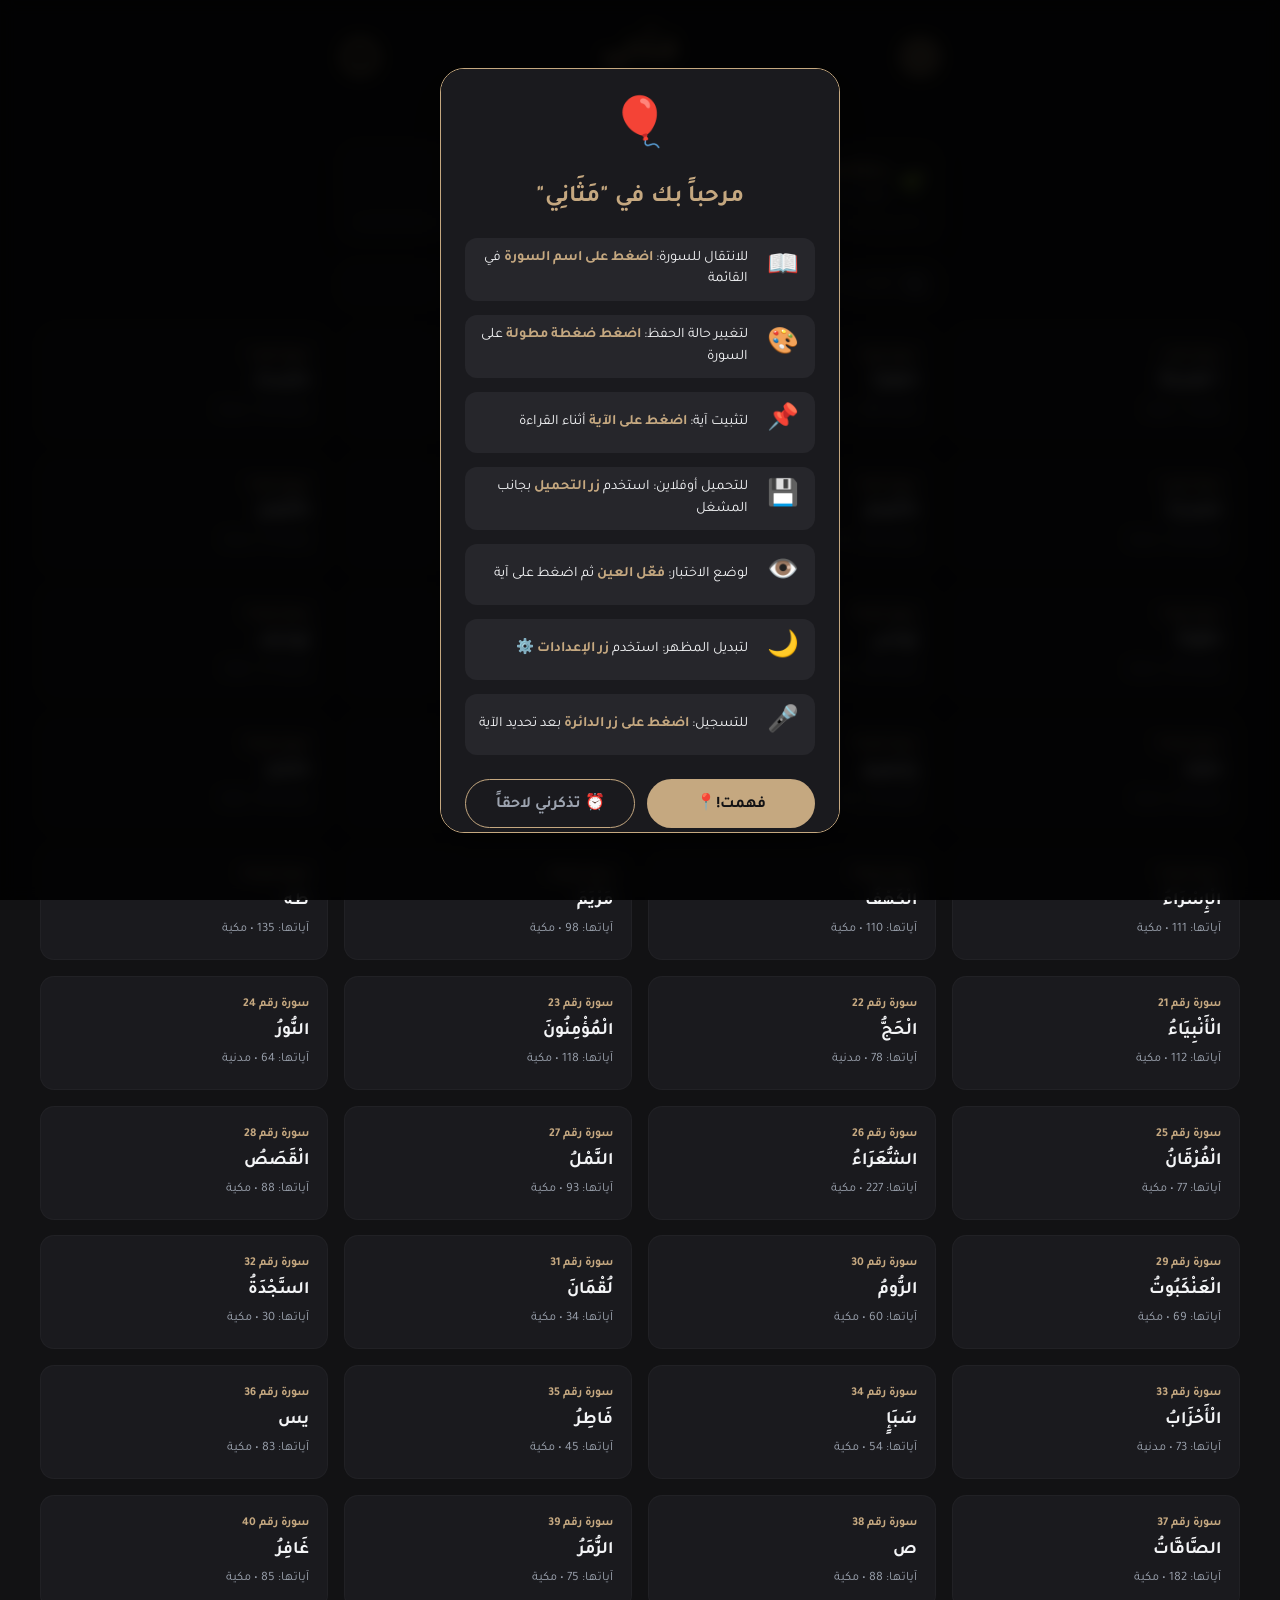
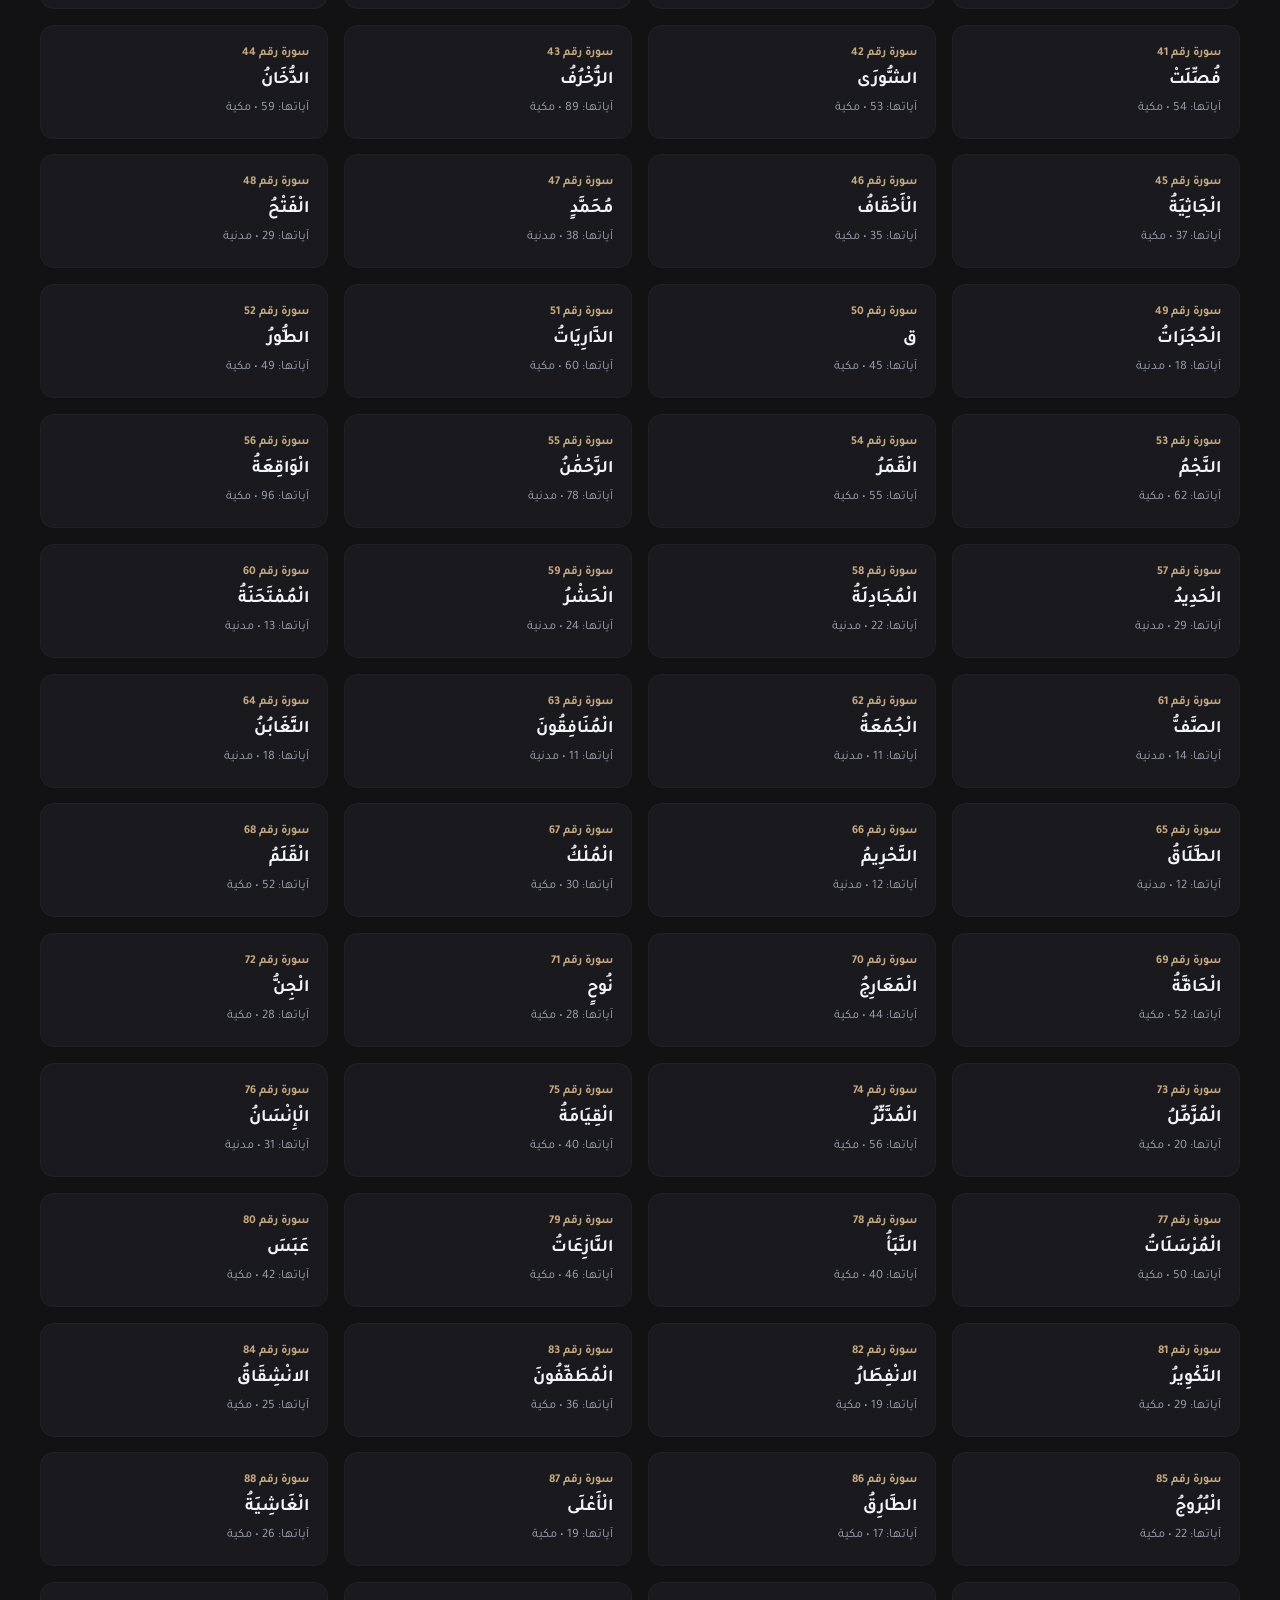
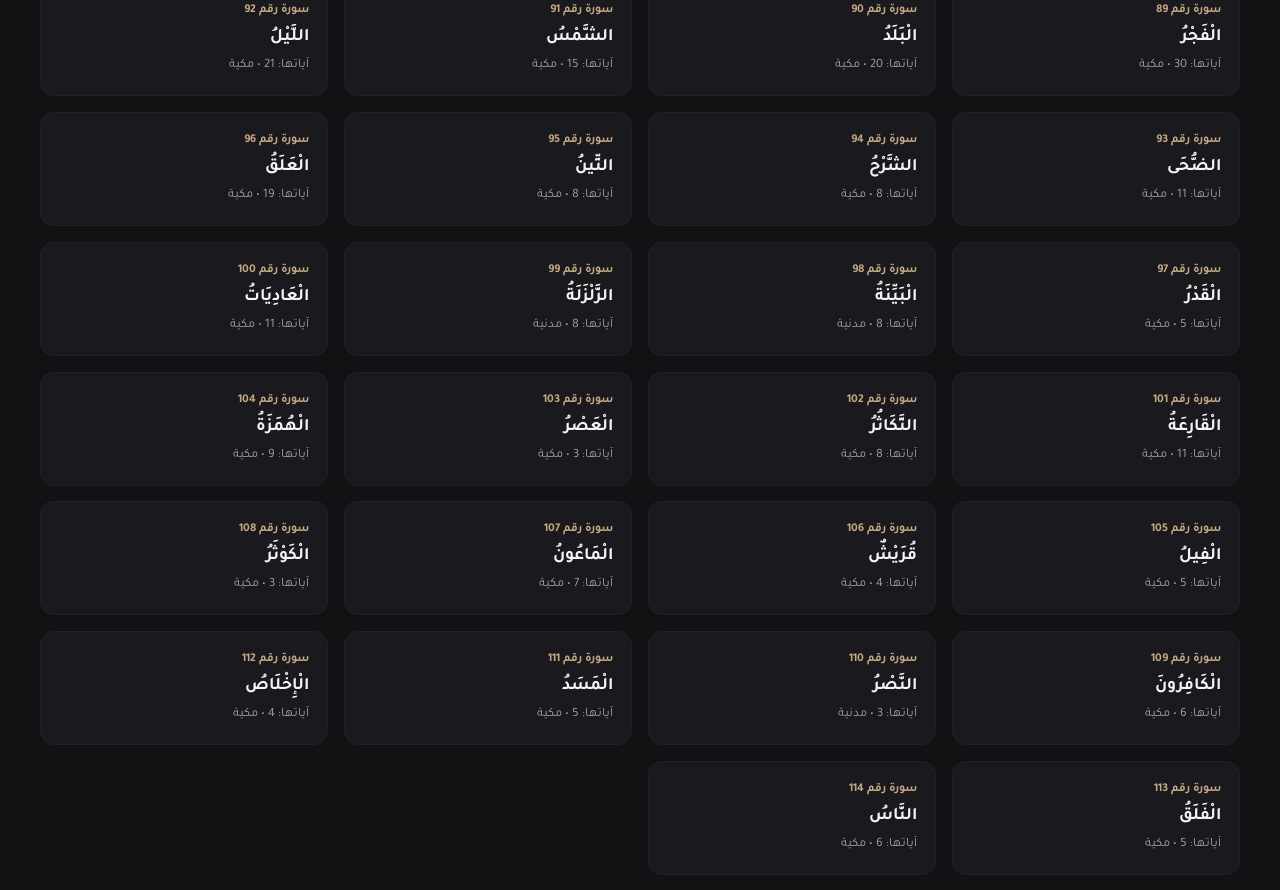
==== commit fa2735d3: "Add files via upload" ====
--- a/index.html
+++ b/index.html
@@ -5,13 +5,14 @@
     <meta name="viewport" content="width=device-width, initial-scale=1.0, viewport-fit=cover">
     
     <title>مَثَانِي للحِفظ والتدبُّر | مصحفك الذكي للتثبيت والمراجعة بالتكرار</title>
+    <link rel="icon" type="image/png" sizes="48x48" href="favicon.png">
+    <link rel="icon" type="image/png" sizes="192x192" href="icon-192.png">
     <meta name="description" content="تطبيق مثاني هو مصحفك الذكي للتسميع الذاتي، تثبيت الحفظ، ومراجعة القرآن الكريم بدون إنترنت. قم بتكرار الآيات، اختبار حفظك، ومتابعة وردك اليومي بسهولة عبر تطبيق ويب تقدمي (PWA) مجاني تماماً ووقف لله تعالى.">
     <meta name="keywords" content="تطبيق حفظ القرآن الكريم, مصحف التسميع الذاتي, مراجعة القرآن بدون إنترنت, تكرار الآيات, تثبيت الحفظ, مصحف ذكي, تطبيق مثاني, تحفيظ القرآن, PWA القرآن">
-    <meta name="author" content="Mia (Mia_xo-7)">
+    <meta name="author" content="Hadjer (MathaniQuran)">
 
     <meta name="robots" content="index, follow, max-image-preview:large, max-snippet:-1, max-video-preview:-1">
-    <link rel="canonical" href="https://mathani-app.netlify.app/">
-
+    <link rel="canonical" href="https://mathani.hadjerhub.workers.dev/">
 
     <link rel="preconnect" href="https://fonts.googleapis.com">
     <link rel="preconnect" href="https://fonts.gstatic.com" crossorigin>
@@ -21,12 +22,13 @@
     <link href="https://fonts.googleapis.com/css2?family=Tajawal:wght@400;500;700;900&family=Amiri:ital,wght@0,400;0,700;1,400&display=swap" rel="stylesheet">
     <link rel="stylesheet" href="style.css">
     <link rel="stylesheet" href="animations.css">
+    <link rel="stylesheet" href="recorder-ui.css">
     <link rel="manifest" href="manifest.json">
     <meta name="theme-color" id="themeColorMeta" content="#c5a880">
-
+     
     <meta name="apple-mobile-web-app-capable" content="yes">
     <meta name="mobile-web-app-capable" content="yes">
-
+     
     <meta name="apple-mobile-web-app-status-bar-style" content="black-translucent">
     <meta name="apple-mobile-web-app-title" content="مَثَانِي">
     <link rel="apple-touch-icon" href="icon-192.png">
@@ -38,11 +40,10 @@
     <meta property="og:type" content="website">
     <meta property="og:title" content="مَثَانِي للحِفظ والتدبُّر | مصحفك الذكي الذاتي">
     <meta property="og:description" content="مصحفك الذكي للتثبيت والمراجعة والتسميع بالتكرار وبدون إنترنت. تطبيق ويب تقدمي تفاعلي لحفظ كتاب الله تعالى.">
-    <meta property="og:url" content="https://mathani-app.netlify.app/">
-
+    <meta property="og:url" content="https://mathani.hadjerhub.workers.dev/">
     <meta property="og:site_name" content="مَثَانِي">
-    <meta property="og:image" content="https://mathani-app.netlify.app/icon-512.png">
-    <meta property="og:image:secure_url" content="https://mathani-app.netlify.app/icon-512.png">
+    <meta property="og:image" content="https://mathani.hadjerhub.workers.dev/icon-512.png">
+    <meta property="og:image:secure_url" content="https://mathani.hadjerhub.workers.dev/icon-512.png">
     <meta property="og:image:width" content="512">
     <meta property="og:image:height" content="512">
     <meta property="og:image:alt" content="شعار تطبيق مثاني للحفظ والتدبر">
@@ -51,8 +52,18 @@
     <meta name="twitter:card" content="summary_large_image">
     <meta name="twitter:title" content="مَثَانِي للحِفظ والتدبُّر | مصحفك الذكي للتثبيت">
     <meta name="twitter:description" content="تثبيت ومراجعة وتسميع بالتكرار وبدون إنترنت عبر تطبيق ويب تقدمي متكامل ومجاني تماماً.">
-    <meta name="twitter:image" content="https://mathani-app.netlify.app/icon-512.png">
-    <meta name="twitter:url" content="https://mathani-app.netlify.app/">
+    <meta name="twitter:image" content="https://mathani.hadjerhub.workers.dev/icon-512.png">
+    <meta name="twitter:url" content="https://mathani.hadjerhub.workers.dev/">
+    <meta name="google-site-verification" content="5_h6--8sUR2doO_IhDQI9kqhii49MOR-Bxz8xsy5NJE" />
+    
+    <!-- Google tag (gtag.js) -->
+    <script async src="https://www.googletagmanager.com/gtag/js?id=G-BBTXSMTT2N"></script>
+    <script>
+        window.dataLayer = window.dataLayer || [];
+        function gtag(){dataLayer.push(arguments);}
+        gtag('js', new Date());
+        gtag('config', 'G-BBTXSMTT2N');
+    </script>
 
     <script type="application/ld+json">
     {
@@ -61,8 +72,8 @@
       "name": "مَثَانِي للحِفظ والتدبُّر",
       "alternateName": "تطبيق مثاني",
       "description": "مصحفك الذكي للتثبيت والمراجعة والتسميع بالتكرار وبدون إنترنت. تطبيق ويب تقدمي (PWA) مصمم بعناية لمساعدة حُفّاظ كتاب الله تعالى.",
-      "url": "https://mathani-app.netlify.app/",
-      "image": "https://mathani-app.netlify.app/icon-512.png",
+      "url": "https://mathani.hadjerhub.workers.dev/",
+      "image": "https://mathani.hadjerhub.workers.dev/icon-512.png",
       "operatingSystem": "Android, iOS, Windows, macOS, Linux",
       "applicationCategory": "EducationalApplication",
       "applicationSubCategory": "Divine Study Tool / Religious Application",
@@ -81,214 +92,278 @@
       },
       "publisher": {
         "@type": "Person",
-        "name": "Mia",
-        "sameAs": "https://www.youtube.com/@Mia_xo-7"
+        "name": "Hadjer",
+        "sameAs": "https://www.youtube.com/@MathaniQuran"
       }
     }
     </script>
+    <!-- تحميل ملف JSON والخط لتخزينهما في الكاش -->
+<link rel="preload" href="quran-uthmani.json" as="fetch" crossorigin="anonymous">
+<link rel="preload" href="KFGQPC Uthmanic Script HAFS Regular.otf" as="font" crossorigin="anonymous">
 </head>
+
 <body class="dark-obsidian">
-<!-- شاشة البداية المطورة مع لودر خفيف -->
+
+<!-- ========================================================= -->
+<!-- شاشة البداية -->
+<!-- ========================================================= -->
 <div id="splashScreen" style="position: fixed; top: 0; left: 0; width: 100%; height: 100%; background-color: #121214; z-index: 99999; display: flex; justify-content: center; align-items: center; flex-direction: column; transition: opacity 0.5s ease;">
     <img src="icon-192.png" alt="مثاني" style="width: 100px; height: 100px; border-radius: 28px; box-shadow: 0 10px 30px rgba(0,0,0,0.3); margin-bottom: 16px;">
     <h1 style="color: #c5a880; margin: 0 0 8px 0; font-size: 2rem; font-family: 'Tajawal', sans-serif;">مَثَانِي</h1>
     <p style="color: #9ca3af; margin-bottom: 24px; font-size: 0.85rem;">مصحفك الذكي للحفظ والتدبر</p>
-
-    <!-- Loader بسيط ومتوافق مع الثيمات -->
     <div class="mathani-loader">
         <div class="ml-text"><span>جاري التحميل</span></div>
         <div class="ml-line"></div>
     </div>
 </div>
-    <div id="main-ui-wrapper">
-        <header id="mainHeader">
-            <div class="header-top-row">
-                <button class="header-icon-btn" id="settingsBtn" title="الإعدادات والمظهر">
-    <svg viewBox="0 0 24 24" fill="none" stroke="currentColor" stroke-width="2">
-        <circle cx="12" cy="12" r="3"></circle>
-        <path d="M19.4 15a1.65 1.65 0 0 0 .33 1.82l.06.06a2 2 0 0 1-2.83 2.83l-.06-.06a1.65 1.65 0 0 0-1.82-.33 1.65 1.65 0 0 0-1 1.51V21a2 2 0 0 1-4 0v-.09A1.65 1.65 0 0 0 9 19.4a1.65 1.65 0 0 0-1.82.33l-.06.06a2 2 0 0 1-2.83-2.83l.06-.06a1.65 1.65 0 0 0 .33-1.82 1.65 1.65 0 0 0-1.51-1H3a2 2 0 0 1 0-4h.09A1.65 1.65 0 0 0 4.6 9a1.65 1.65 0 0 0-.33-1.82l-.06-.06a2 2 0 0 1 2.83-2.83l.06.06a1.65 1.65 0 0 0 1.82.33H9a1.65 1.65 0 0 0 1-1.51V3a2 2 0 0 1 4 0v.09a1.65 1.65 0 0 0 1 1.51 1.65 1.65 0 0 0 1.82-.33l.06-.06a2 2 0 0 1 2.83 2.83l-.06.06a1.65 1.65 0 0 0-.33 1.82V9a1.65 1.65 0 0 0 1.51 1H21a2 2 0 0 1 0 4h-.09a1.65 1.65 0 0 0-1.51 1z"></path>
-    </svg>
-</button>
-                
-                <h1>مَـثَـانِـي</h1>
-                
-                <button class="header-icon-btn" id="aboutModalBtn" title="عن التطبيق">
+
+<!-- ========================================================= -->
+<!-- الواجهة الرئيسية -->
+<!-- ========================================================= -->
+<div id="main-ui-wrapper">
+
+    <!-- Header -->
+    <header id="mainHeader">
+        <div class="header-top-row">
+            <button class="header-icon-btn" id="settingsBtn" title="الإعدادات">
+                <svg viewBox="0 0 24 24" fill="none" stroke="currentColor" stroke-width="2">
+                    <circle cx="12" cy="12" r="3"></circle>
+                    <path d="M19.4 15a1.65 1.65 0 0 0 .33 1.82l.06.06a2 2 0 0 1-2.83 2.83l-.06-.06a1.65 1.65 0 0 0-1.82-.33 1.65 1.65 0 0 0-1 1.51V21a2 2 0 0 1-4 0v-.09A1.65 1.65 0 0 0 9 19.4a1.65 1.65 0 0 0-1.82.33l-.06.06a2 2 0 0 1-2.83-2.83l.06-.06a1.65 1.65 0 0 0 .33-1.82 1.65 1.65 0 0 0-1.51-1H3a2 2 0 0 1 0-4h.09A1.65 1.65 0 0 0 4.6 9a1.65 1.65 0 0 0-.33-1.82l-.06-.06a2 2 0 0 1 2.83-2.83l.06.06a1.65 1.65 0 0 0 1.82.33H9a1.65 1.65 0 0 0 1-1.51V3a2 2 0 0 1 4 0v.09a1.65 1.65 0 0 0 1 1.51 1.65 1.65 0 0 0 1.82-.33l.06-.06a2 2 0 0 1 2.83 2.83l-.06.06a1.65 1.65 0 0 0-.33 1.82V9a1.65 1.65 0 0 0 1.51 1H21a2 2 0 0 1 0 4h-.09a1.65 1.65 0 0 0-1.51 1z"></path>
+                </svg>
+            </button>
+            
+            <h1>مَـثَـانِـي</h1>
+            
+            <button class="header-icon-btn" id="aboutModalBtn" title="عن التطبيق">
+                <svg viewBox="0 0 24 24" fill="none" stroke="currentColor" stroke-width="2" stroke-linecap="round" stroke-linejoin="round">
+                    <circle cx="12" cy="12" r="10"></circle>
+                    <line x1="12" y1="16" x2="12" y2="12"></line>
+                    <line x1="12" y1="8" x2="12.01" y2="8"></line>
+                </svg>
+            </button>
+        </div>
+        <p>مثاني للحِفظ والتدبُّر وتتبع الورد اليومي</p>
+    </header>
+
+    <!-- زر تثبيت PWA -->
+    <div class="pwa-install-container" id="pwaInstallContainer" style="display: none;">
+        <button class="pwa-install-btn" id="installPwaBtn">
+            <svg viewBox="0 0 24 24" fill="none" stroke="currentColor" stroke-width="2">
+                <path d="M12 5v14M5 12h14"/>
+            </svg>
+            <span>تثبيت التطبيق</span>
+        </button>
+    </div>
+
+    <!-- الإحصائيات -->
+    <div class="stats-container" id="statsContainer">
+        <div class="stats-header">
+            <div class="stats-icon-wrapper" id="statsIcon">🌱</div>
+            <div class="stats-text">
+                <div class="stats-title" id="statsTitle">بداية مباركة مسدّدة! 🌱</div>
+                <div class="stats-subtitle" id="statsSubtitle">أنجزت 0 من أصل 114 سورة بنسبة (0%).</div>
+            </div>
+        </div>
+        <div class="progress-bar-wrapper">
+            <div class="progress-bar-fill" id="progressBarFill"></div>
+        </div>
+    </div>
+
+    <!-- البحث -->
+    <div class="search-container" id="searchContainer">
+        <div class="search-input-wrapper">
+            <input type="text" id="searchInput" placeholder="ابحث عن السورة بالاسم أو الرقم...">
+            <svg class="search-icon" viewBox="0 0 24 24" fill="none" stroke="currentColor" stroke-width="2">
+                <circle cx="11" cy="11" r="8"></circle>
+                <line x1="21" y1="21" x2="16.65" y2="16.65"></line>
+            </svg>
+        </div>
+    </div>
+
+    <!-- شبكة السور -->
+    <div class="surah-grid" id="surahGrid"></div>
+</div>
+
+<!-- ========================================================= -->
+<!-- مشغل الصوت -->
+<!-- ========================================================= -->
+<div class="player-section" id="playerSection" style="display: none;">
+    <div class="player-header-node" id="playerHeaderNode">
+        <h2 id="currentPlayerSurah">سورة الفاتحة</h2>
+        <button class="close-player-btn" id="closePlayerBtn" title="إغلاق والعودة للقائمة">
+            <svg viewBox="0 0 24 24" fill="none" stroke="currentColor" stroke-width="2">
+                <line x1="18" y1="6" x2="6" y2="18"></line>
+                <line x1="6" y1="6" x2="18" y2="18"></line>
+            </svg>
+        </button>
+    </div>
+
+    <div class="player-controls-top" id="playerControlsTop">
+        <div class="custom-select-wrapper">
+            <select id="reciterSelect" class="control-select"></select>
+        </div>
+
+        <div class="custom-select-wrapper size-small">
+            <select id="loopSelect" class="control-select" title="نظام التكرار">
+                <option value="none">بدون تكرار</option>
+                <option value="3">تكرار 3 مرات</option>
+                <option value="infinite">تكرار لا نهائي ♾️</option>
+            </select>
+        </div>
+
+        <div class="interactive-controls-group">
+            <!-- زر الاختبار (العين) -->
+            <div class="control-frame" title="تفعيل وضع الذاكرة البصرية والاختبار">
+                <label class="test-toggle-container">
+                    <input type="checkbox" id="testModeToggle">
+                    <svg class="eye" xmlns="http://www.w3.org/2000/svg" viewBox="0 0 576 512">
+                        <path d="M288 32c-80.8 0-145.5 36.8-192.6 80.6C48.6 156 17.3 208 2.5 243.7c-3.3 7.9-3.3 16.7 0 24.6C17.3 304 48.6 356 95.4 399.4C142.5 443.2 207.2 480 288 480s145.5-36.8 192.6-80.6c46.8-43.5 78.1-95.4 93-131.1c3.3-7.9 3.3-16.7 0-24.6c-14.9-35.7-46.2-87.7-93-131.1C433.5 68.8 368.8 32 288 32zM144 256a144 144 0 1 1 288 0 144 144 0 1 1 -288 0zm144-64c0 35.3-28.7 64-64 64c-7.1 0-13.9-1.2-20.3-3.3c-5.5-1.8-11.9 1.6-11.7 7.4c.3 6.9 1.3 13.8 3.2 20.7c13.7 51.2 66.4 81.6 117.6 67.9s81.6-66.4 67.9-117.6c-11.1-41.5-47.8-69.4-88.6-71.1c-5.8-.2-9.2 6.1-7.4 11.7c2.1 6.4 3.3 13.2 3.3 20.3z"/>
+                    </svg>
+                    <svg class="eye-slash" xmlns="http://www.w3.org/2000/svg" viewBox="0 0 640 512">
+                        <path d="M38.8 5.1C28.4-3.1 13.3-1.2 5.1 9.2S-1.2 34.7 9.2 42.9l592 464c10.4 8.2 25.5 6.3 33.7-4.1s6.3-25.5-4.1-33.7L525.6 386.7c39.6-40.6 66.4-86.1 79.9-118.4c3.3-7.9 3.3-16.7 0-24.6c-14.9-35.7-46.2-87.7-93-131.1C465.5 68.8 400.8 32 320 32c-68.2 0-125 26.3-169.3 60.8L38.8 5.1zM223.1 149.5C248.6 126.2 282.7 112 320 112c79.5 0 144 64.5 144 144c0 24.9-6.3 48.3-17.4 68.7L408 294.5c8.4-19.3 10.6-41.4 4.8-63.3c-11.1-41.5-47.8-69.4-88.6-71.1c-5.8-.2-9.2 6.1-7.4 11.7c2.1 6.4 3.3 13.2 3.3 20.3c0 10.2-2.4 19.8-6.6 28.3l-90.3-70.8zM373 389.9c-16.4 6.5-34.3 10.1-53 10.1c-79.5 0-144-64.5-144-144c0-6.9 .5-13.6 1.4-20.2L83.1 161.5C60.3 191.2 44 220.8 34.5 243.7c-3.3 7.9-3.3 16.7 0 24.6c14.9 35.7 46.2 87.7 93 131.1C174.5 443.2 239.2 480 320 480c47.8 0 89.9-12.9 126.2-32.5L373 389.9z"/>
+                    </svg>
+                </label>
+            </div>
+
+            <!-- زر التركيز -->
+            <div class="control-frame" title="تفعيل وضع التركيز التام وتغبيش الخلفية">
+                <label class="focus-expand-container">
+                    <input type="checkbox" id="focusModeToggle">
+                    <svg viewBox="0 0 448 512" xmlns="http://www.w3.org/2000/svg" class="expand">
+                        <path d="M32 32C14.3 32 0 46.3 0 64v96c0 17.7 14.3 32 32 32s32-14.3 32-32V96h64c17.7 0 32-14.3 32-32s-14.3-32-32-32H32zM64 352c0-17.7-14.3-32-32-32s-32 14.3-32 32v96c0 17.7 14.3 32 32 32h96c17.7 0 32-14.3 32-32s-14.3-32-32-32H64V352zM320 32c-17.7 0-32 14.3-32 32s14.3 32 32 32h64v64c0 17.7 14.3 32 32 32s32-14.3 32-32V64c0-17.7-14.3-32-32-32H320zM448 352c0-17.7-14.3-32-32-32s-32 14.3-32 32v64H320c-17.7 0-32 14.3-32 32s14.3 32 32 32h96c17.7 0 32-14.3 32-32V352z"/>
+                    </svg>
+                    <svg viewBox="0 0 448 512" xmlns="http://www.w3.org/2000/svg" class="compress">
+                        <path d="M160 64c0-17.7-14.3-32-32-32s-32 14.3-32 32v64H32c-17.7 0-32 14.3-32 32s14.3 32 32 32h96c17.7 0 32-14.3 32-32V64zM32 320c-17.7 0-32 14.3-32 32s14.3 32 32 32H96v64c0 17.7 14.3 32 32 32s32-14.3 32-32V352c0-17.7-14.3-32-32-32H32zM352 64c0-17.7-14.3-32-32-32s-32 14.3-32 32v96c0 17.7 14.3 32 32 32h96c17.7 0 32-14.3 32-32s-14.3-32-32-32H352V64zM320 320c-17.7 0-32 14.3-32 32v96c0 17.7 14.3 32 32 32s32-14.3 32-32V384h64c17.7 0 32-14.3 32-32s-14.3-32-32-32H320z"/>
+                    </svg>
+                </label>
+            </div>
+
+            <!-- زر التسجيل المدمج -->
+            <div class="control-frame" id="recordingControlFrame" title="تسجيل الآية الحالية">
+                <button class="recording-btn" id="inlineRecordBtn" aria-label="تسجيل الآية">
                     <svg viewBox="0 0 24 24" fill="none" stroke="currentColor" stroke-width="2" stroke-linecap="round" stroke-linejoin="round">
-                        <circle cx="12" cy="12" r="10"></circle>
-                        <line x1="12" y1="16" x2="12" y2="12"></line>
-                        <line x1="12" y1="8" x2="12.01" y2="8"></line>
-                    </svg>
-                </button>
-
-            </div>
-            <p>مثاني للحِفظ والتدبُّر وتتبع الورد اليومي</p>
-        </header>
-<!-- زر تثبيت التطبيق (يظهر فقط لمن لم يثبت) -->
-<div class="pwa-install-container" id="pwaInstallContainer" style="display: none;">
-    <button class="pwa-install-btn" id="installPwaBtn">
-        <svg viewBox="0 0 24 24" fill="none" stroke="currentColor" stroke-width="2">
-            <path d="M12 5v14M5 12h14"/>
-        </svg>
-        <span>تثبيت التطبيق</span>
-    </button>
-</div>
-        <div class="stats-container" id="statsContainer">
-            <div class="stats-header">
-                <div class="stats-icon-wrapper" id="statsIcon">🌱</div>
-                <div class="stats-text">
-                    <div class="stats-title" id="statsTitle">بداية مباركة مسدّدة! 🌱</div>
-                    <div class="stats-subtitle" id="statsSubtitle">أنجزت 0 من أصل 114 سورة بنسبة (0%).</div>
-                </div>
-            </div>
-            <div class="progress-bar-wrapper">
-                <div class="progress-bar-fill" id="progressBarFill"></div>
-            </div>
-        </div>
-
-        <div class="search-container" id="searchContainer">
-            <div class="search-input-wrapper">
-                <input type="text" id="searchInput" placeholder="ابحث عن السورة بالاسم أو الرقم...">
-                <svg class="search-icon" viewBox="0 0 24 24" fill="none" stroke="currentColor" stroke-width="2"><circle cx="11" cy="11" r="8"></circle><line x1="21" y1="21" x2="16.65" y2="16.65"></line></svg>
-            </div>
-        </div>
-
-        <div class="surah-grid" id="surahGrid"></div>
-    </div>
-
-    <div class="player-section" id="playerSection">
-        <div class="player-header-node" id="playerHeaderNode">
-            <h2 id="currentPlayerSurah">سورة الفاتحة</h2>
-            <button class="close-player-btn" id="closePlayerBtn" title="إغلاق والعودة للقائمة">
-                <svg viewBox="0 0 24 24" fill="none" stroke="currentColor" stroke-width="2"><line x1="18" y1="6" x2="6" y2="18"></line><line x1="6" y1="6" x2="18" y2="18"></line></svg>
+                        <circle cx="12" cy="12" r="10"/>
+                        <circle cx="12" cy="12" r="3" fill="currentColor"/>
+                    </svg>
+                </button>
+            </div>
+        </div>
+    </div>
+
+    <div class="audio-wrapper-premium" id="audioWrapperPremium">
+        <div class="audio-player-container-half">
+            <audio id="audioPlayer" controls></audio>
+        </div>
+        <div class="download-premium-component">
+            <button class="botao" id="downloadOfflineBtn">
+                <svg class="mysvg" xmlns="http://www.w3.org/2000/svg" fill="none" viewBox="0 0 24 24" height="22px" width="22px">
+                    <path stroke-linejoin="round" stroke-linecap="round" stroke-width="2" stroke="currentColor" d="M6 21H18M12 3V17M12 17L17 12M12 17L7 12" />
+                </svg>
+                <span class="texto">تحميل دون انترنت</span>
             </button>
         </div>
-
-        <div class="player-controls-top" id="playerControlsTop">
-            <div class="custom-select-wrapper">
-                <select id="reciterSelect" class="control-select"></select>
-            </div>
-
-            <div class="custom-select-wrapper size-small">
-                <select id="loopSelect" class="control-select" title="نظام التكرار">
-                    <option value="none">بدون تكرار</option>
-                    <option value="3">تكرار 3 مرات</option>
-                    <option value="infinite">تكرار لا نهائي ♾️</option>
-                </select>
-            </div>
-
-            <div class="interactive-controls-group">
-                <div class="control-frame" title="تفعيل وضع الذاكرة البصرية والاختبار">
-                    <label class="test-toggle-container">
-                        <input type="checkbox" id="testModeToggle">
-                        <svg class="eye" xmlns="http://www.w3.org/2000/svg" viewBox="0 0 576 512">
-                            <path d="M288 32c-80.8 0-145.5 36.8-192.6 80.6C48.6 156 17.3 208 2.5 243.7c-3.3 7.9-3.3 16.7 0 24.6C17.3 304 48.6 356 95.4 399.4C142.5 443.2 207.2 480 288 480s145.5-36.8 192.6-80.6c46.8-43.5 78.1-95.4 93-131.1c3.3-7.9 3.3-16.7 0-24.6c-14.9-35.7-46.2-87.7-93-131.1C433.5 68.8 368.8 32 288 32zM144 256a144 144 0 1 1 288 0 144 144 0 1 1 -288 0zm144-64c0 35.3-28.7 64-64 64c-7.1 0-13.9-1.2-20.3-3.3c-5.5-1.8-11.9 1.6-11.7 7.4c.3 6.9 1.3 13.8 3.2 20.7c13.7 51.2 66.4 81.6 117.6 67.9s81.6-66.4 67.9-117.6c-11.1-41.5-47.8-69.4-88.6-71.1c-5.8-.2-9.2 6.1-7.4 11.7c2.1 6.4 3.3 13.2 3.3 20.3z"></path>
-                        </svg>
-                        <svg class="eye-slash" xmlns="http://www.w3.org/2000/svg" viewBox="0 0 640 512">
-                            <path d="M38.8 5.1C28.4-3.1 13.3-1.2 5.1 9.2S-1.2 34.7 9.2 42.9l592 464c10.4 8.2 25.5 6.3 33.7-4.1s6.3-25.5-4.1-33.7L525.6 386.7c39.6-40.6 66.4-86.1 79.9-118.4c3.3-7.9 3.3-16.7 0-24.6c-14.9-35.7-46.2-87.7-93-131.1C465.5 68.8 400.8 32 320 32c-68.2 0-125 26.3-169.3 60.8L38.8 5.1zM223.1 149.5C248.6 126.2 282.7 112 320 112c79.5 0 144 64.5 144 144c0 24.9-6.3 48.3-17.4 68.7L408 294.5c8.4-19.3 10.6-41.4 4.8-63.3c-11.1-41.5-47.8-69.4-88.6-71.1c-5.8-.2-9.2 6.1-7.4 11.7c2.1 6.4 3.3 13.2 3.3 20.3c0 10.2-2.4 19.8-6.6 28.3l-90.3-70.8zM373 389.9c-16.4 6.5-34.3 10.1-53 10.1c-79.5 0-144-64.5-144-144c0-6.9 .5-13.6 1.4-20.2L83.1 161.5C60.3 191.2 44 220.8 34.5 243.7c-3.3 7.9-3.3 16.7 0 24.6c14.9 35.7 46.2 87.7 93 131.1C174.5 443.2 239.2 480 320 480c47.8 0 89.9-12.9 126.2-32.5L373 389.9z"></path>
-                        </svg>
-                    </label>
-                </div>
-
-                <div class="control-frame" title="تفعيل وضع التركيز التام وتغبيش الخلفية">
-                    <label class="focus-expand-container">
-                        <input type="checkbox" id="focusModeToggle">
-                        <svg viewBox="0 0 448 512" xmlns="http://www.w3.org/2000/svg" class="expand">
-                            <path d="M32 32C14.3 32 0 46.3 0 64v96c0 17.7 14.3 32 32 32s32-14.3 32-32V96h64c17.7 0 32-14.3 32-32s-14.3-32-32-32H32zM64 352c0-17.7-14.3-32-32-32s-32 14.3-32 32v96c0 17.7 14.3 32 32 32h96c17.7 0 32-14.3 32-32s-14.3-32-32-32H64V352zM320 32c-17.7 0-32 14.3-32 32s14.3 32 32 32h64v64c0 17.7 14.3 32 32 32s32-14.3 32-32V64c0-17.7-14.3-32-32-32H320zM448 352c0-17.7-14.3-32-32-32s-32 14.3-32 32v64H320c-17.7 0-32 14.3-32 32s14.3 32 32 32h96c17.7 0 32-14.3 32-32V352z"></path>
-                        </svg>
-                        <svg viewBox="0 0 448 512" xmlns="http://www.w3.org/2000/svg" class="compress">
-                            <path d="M160 64c0-17.7-14.3-32-32-32s-32 14.3-32 32v64H32c-17.7 0-32 14.3-32 32s14.3 32 32 32h96c17.7 0 32-14.3 32-32V64zM32 320c-17.7 0-32 14.3-32 32s14.3 32 32 32H96v64c0 17.7 14.3 32 32 32s32-14.3 32-32V352c0-17.7-14.3-32-32-32H32zM352 64c0-17.7-14.3-32-32-32s-32 14.3-32 32v96c0 17.7 14.3 32 32 32h96c17.7 0 32-14.3 32-32s-14.3-32-32-32H352V64zM320 320c-17.7 0-32 14.3-32 32v96c0 17.7 14.3 32 32 32s32-14.3 32-32V384h64c17.7 0 32-14.3 32-32s-14.3-32-32-32H320z"></path>
-                        </svg>
-                    </label>
-                </div>
-            </div>
-        </div>
-
-        <div class="audio-wrapper-premium" id="audioWrapperPremium">
-            <div class="audio-player-container-half">
-                <audio id="audioPlayer" controls></audio>
-            </div>
+    </div>
+
+    <div class="tracking-title-label" id="trackingTitleLabel">تثبيت مستوى الحفظ والتدبر الحالي:</div>
+    <div class="tracking-options" id="trackingOptions">
+        <button class="track-btn" data-level="read">قراءة 📖</button>
+        <button class="track-btn" data-level="listen">استماع 🎧</button>
+        <button class="track-btn" data-level="memorized">مراجعة وتثبيت 🎯</button>
+    </div>
+
+    <div class="quran-text-area" id="quranTextArea"></div>
+
+    <div class="navigation-panel" id="navigationPanel">
+        <button class="nav-surah-btn" id="prevSurahBtn">
+            <svg viewBox="0 0 24 24" fill="none" stroke="currentColor" stroke-width="2"><polyline points="9 18 15 12 9 6"></polyline></svg>
+            <span>السورة السابقة: <strong id="prevSurahName"></strong></span>
+        </button>
+        <button class="nav-surah-btn" id="nextSurahBtn">
+            <span>السورة التالية: <strong id="nextSurahName"></strong></span>
+            <svg viewBox="0 0 24 24" fill="none" stroke="currentColor" stroke-width="2"><polyline points="15 18 9 12 15 6"></polyline></svg>
+        </button>
+    </div>
+
+    <!-- شريط التنقل السريع -->
+    <div class="quick-nav-bar" id="quickNavBar" style="display: none;">
+        <span class="quick-nav-text">
+            📌 آخر آية: <strong id="savedAyaNumber">0</strong>
+        </span>
+        <div class="quick-nav-buttons">
+            <button class="quick-nav-btn primary" id="goToSavedAyaBtn" title="العودة إلى آخر آية محفوظة">
+                <svg viewBox="0 0 24 24" fill="none" stroke="currentColor" stroke-width="2" stroke-linecap="round" stroke-linejoin="round">
+                    <path d="M3 12L12 3L21 12"/>
+                    <path d="M12 3V21"/>
+                    <path d="M8 7L12 3L16 7"/>
+                </svg>
+                <span>العودة</span>
+            </button>
+            <button class="quick-nav-btn secondary" id="clearSavedPositionBtn" title="مسح الموضع المحفوظ">
+                <svg viewBox="0 0 24 24" fill="none" stroke="currentColor" stroke-width="2" stroke-linecap="round" stroke-linejoin="round">
+                    <path d="M3 6L21 6"/>
+                    <path d="M8 6V4C8 3.44772 8.44772 3 9 3H15C15.5523 3 16 3.44772 16 4V6"/>
+                    <path d="M10 11V17"/>
+                    <path d="M14 11V17"/>
+                    <path d="M5 6L6 20C6 20.5523 6.44772 21 7 21H17C17.5523 21 18 20.5523 18 20L19 6"/>
+                </svg>
+                <span>مسح</span>
+            </button>
+        </div>
+    </div>
+</div>
+
+<!-- ========================================================= -->
+<!-- نافذة "عن التطبيق" -->
+<!-- ========================================================= -->
+<div class="modal-overlay" id="aboutModal">
+    <div class="modal-content">
+        <div class="modal-header">
+            <h2>حول تطبيق مَـثَـانِـي🌿</h2>
+            <button class="modal-close-x" id="closeModalBtn">&times;</button>
+        </div>
+        <div class="modal-body">
+            <p class="app-desc">مَـثَـانِـي هو مساعدك القرآني الذكي المصمم خصيصاً لتيسير عمليات الحفظ، التسميع، والمراجعة بالتكرار، ليعمل بكفاءة مطلقة وفي أي وقت دون الحاجة للاتصال بالإنترنت.</p>
             
-            <div class="download-premium-component">
-    <button class="botao" id="downloadOfflineBtn">
-        <svg class="mysvg" xmlns="http://www.w3.org/2000/svg" fill="none" viewBox="0 0 24 24" height="22px" width="22px">
-            <path stroke-linejoin="round" stroke-linecap="round" stroke-width="2" stroke="currentColor" d="M6 21H18M12 3V17M12 17L17 12M12 17L7 12" />
-        </svg>
-        <span class="texto">تحميل دون انترنت</span>
-    </button>
-</div>
-        </div>
-
-        <div class="tracking-title-label" id="trackingTitleLabel">تثبيت مستوى الحفظ والتدبر الحالي:</div>
-        <div class="tracking-options" id="trackingOptions">
-            <button class="track-btn" data-level="read">قراءة 📖</button>
-            <button class="track-btn" data-level="listen">استماع 🎧</button>
-            <button class="track-btn" data-level="memorized">مراجعة وتثبيت 🎯</button>
-        </div>
-
-        <div class="quran-text-area" id="quranTextArea"></div>
-
-        <div class="navigation-panel" id="navigationPanel">
-            <button class="nav-surah-btn" id="prevSurahBtn">
-                <svg viewBox="0 0 24 24" fill="none" stroke="currentColor" stroke-width="2"><polyline points="9 18 15 12 9 6"></polyline></svg>
-                <span>السورة السابقة: <strong id="prevSurahName"></strong></span>
-            </button>
-            <button class="nav-surah-btn" id="nextSurahBtn">
-                <span>السورة التالية: <strong id="nextSurahName"></strong></span>
-                <svg viewBox="0 0 24 24" fill="none" stroke="currentColor" stroke-width="2"><polyline points="15 18 9 12 15 6"></polyline></svg>
-            </button>
-        </div>
-    </div>
-
-    <div class="modal-overlay" id="aboutModal">
-        <div class="modal-content">
-            <div class="modal-header">
-                <h2>حول تطبيق مَـثَـانِـي🌿</h2>
-                <button class="modal-close-x" id="closeModalBtn">&times;</button>
-            </div>
-            <div class="modal-body">
-                <p class="app-desc">مَـثَـانِـي هو مساعدك القرآني الذكي المصمم خصيصاً لتيسير عمليات الحفظ، التسميع، والمراجعة بالتكرار، ليعمل بكفاءة مطلقة وفي أي وقت دون الحاجة للاتصال بالإنترنت.</p>
-                
-                <hr class="modal-divider">
-                
-                <h3>🌿 تطوير وإعداد</h3>
-                <p>تم تطوير هذا العمل الشريف بواسطة مطورة التطبيق <strong class="dev-name">  هَاجــࢪ </strong> صاحبة قناة <strong class="channel-name">@Mia_xo-7</strong> على اليوتيوب، بهدف تقديم أداة تقنية متطورة مجانية تماماً تخدم حُفّاظ كتاب الله تعالى وتعينهم على التثبيت والمراجعة.</p>
-                
-                <div class="btn-container">
-                    <div class="btn-glow"></div>
-                    <button class="yt-premium-btn" onclick="window.open('https://www.youtube.com/@Mia_xo-7', '_blank')" aria-label="Subscribe on YouTube">
-                        <svg class="yt-icon" viewBox="0 0 24 24" xmlns="http://www.w3.org/2000/svg">
-                            <path d="M23.498 6.186a3.016 3.016 0 0 0-2.122-2.136C19.505 3.545 12 3.545 12 3.545s-7.505 0-9.377.505A3.017 3.017 0 0 0 .502 6.186C0 8.07 0 12 0 12s0 3.93.502 5.814a3.016 3.016 0 0 0 2.122 2.136c1.871.505 9.376.505 9.376.505s7.505 0 9.377-.505a3.015 3.015 0 0 0 2.122-2.136C24 15.93 24 12 24 12s0-3.93-.502-5.814zM9.545 15.568V8.432L15.818 12l-6.273 3.568z"/>
-</path>
-                        </svg>
-                        <span class="btn-text">قناتنا الرسمية على يوتيوب</span>
-                    </button>
-                </div>
-                
-                <hr class="modal-divider">
-
-                <h3>🛡️ سياسة الخصوصية وشروط الاستخدام</h3>
-                <ul class="privacy-list">
-                    <li><strong>خصوصية تامة:</strong> تطبيق "مَـثَـانِـي" لا يقوم بجمع، تخزين، أو مشاركة أي بيانات شخصية أو صوتية تخص المستخدم نهائياً.</li>
-                    <li><strong>تخزين محلي:</strong> كافة إحصائيات حفظك وعلاماتك الملونة تُخزن بأمان داخل متصفحك الشخصي فقط عبر تقنية (LocalStorage).</li>
-                    <li><strong>حقوق المحتوى:</strong> الملفات الصوتية والنصوص القرآنية يتم استدعاؤها من مصادر سحابية موثوقة ومفتوحة المصدر لخدمة الحفاظ مجاناً وبدون أي إعلانات.</li>
-                    <li>لا تنسونا من صالح دعائكم،<strong> جزاكم الله خيراً</strong>💙</li>
-                </ul>
-                </ul>
-            </div>
+            <hr class="modal-divider">
             
-            <div class="modal-footer">
-                <p>إصدار التطبيق v1.0.0 (مطور لعام 2026) • جميع الحقوق محفوظة ©</p>
-            </div>
-        </div>
-    </div>
-<!-- Tutorial Popup - يظهر مرة واحدة فقط -->
+            <h3>🌿 تطوير وإعداد</h3>
+            <p>تم تطوير هذا العمل الشريف بواسطة مطورة التطبيق <strong class="dev-name">  هَاجــࢪ </strong> صاحبة قناة <strong class="channel-name">@MathaniQuran</strong> على اليوتيوب، بهدف تقديم أداة تقنية متطورة مجانية تماماً تخدم حُفّاظ كتاب الله تعالى وتعينهم على التثبيت والمراجعة.</p>
+            
+            <div class="btn-container">
+                <div class="btn-glow"></div>
+                <button class="yt-premium-btn" onclick="window.open('https://www.youtube.com/@MathaniQuran', '_blank')" aria-label="Subscribe on YouTube">
+                    <svg class="yt-icon" viewBox="0 0 24 24" xmlns="http://www.w3.org/2000/svg">
+                        <path d="M23.498 6.186a3.016 3.016 0 0 0-2.122-2.136C19.505 3.545 12 3.545 12 3.545s-7.505 0-9.377.505A3.017 3.017 0 0 0 .502 6.186C0 8.07 0 12 0 12s0 3.93.502 5.814a3.016 3.016 0 0 0 2.122 2.136c1.871.505 9.376.505 9.376.505s7.505 0 9.377-.505a3.015 3.015 0 0 0 2.122-2.136C24 15.93 24 12 24 12s0-3.93-.502-5.814zM9.545 15.568V8.432L15.818 12l-6.273 3.568z"/>
+                    </svg>
+                    <span class="btn-text">قناتنا الرسمية على يوتيوب</span>
+                </button>
+            </div>
+            
+            <hr class="modal-divider">
+
+            <h3>🛡️ سياسة الخصوصية وشروط الاستخدام</h3>
+            <ul class="privacy-list">
+                <li><strong>خصوصية تامة:</strong> تطبيق "مَـثَـانِـي" لا يقوم بجمع، تخزين، أو مشاركة أي بيانات شخصية أو صوتية تخص المستخدم نهائياً.</li>
+                <li><strong>تخزين محلي:</strong> كافة إحصائيات حفظك وعلاماتك الملونة تُخزن بأمان داخل متصفحك الشخصي فقط عبر تقنية (LocalStorage).</li>
+                <li><strong>حقوق المحتوى:</strong> الملفات الصوتية والنصوص القرآنية يتم استدعاؤها من مصادر سحابية موثوقة ومفتوحة المصدر لخدمة الحفاظ مجاناً وبدون أي إعلانات.</li>
+                <li>لا تنسونا من صالح دعائكم،<strong> جزاكم الله خيراً</strong>💙</li>
+            </ul>
+        </div>
+        <div class="modal-footer">
+            <p>إصدار التطبيق v4 (مطور لعام 2026) جميع  الحقوق محفوظة ©</p>
+        </div>
+    </div>
+</div>
+
+<!-- ========================================================= -->
+<!-- الجولة التعريفية (Tutorial Popup) -->
+<!-- ========================================================= -->
 <div class="tutorial-overlay" id="tutorialPopup">
     <div class="tutorial-card">
         <div class="tutorial-header">
             <span class="tutorial-icon">🎈</span>
             <h2>مرحباً بك في "مَثَانِي"</h2>
         </div>
-        
         <div class="tutorial-steps">
             <div class="tutorial-step">
                 <span class="step-icon">📖</span>
@@ -312,48 +387,166 @@
             </div>
             <div class="tutorial-step">
                 <span class="step-icon">🌙</span>
-                <span class="step-text">لتبديل المظهر: استخدم <strong>زر الشمس/القمر</strong> بالأعلى</span>
-            </div>
-        </div>
-        
+                <span class="step-text">لتبديل المظهر: استخدم <strong>زر الإعدادات</strong> ⚙️</span>
+            </div>
+            <div class="tutorial-step">
+                <span class="step-icon">🎤</span>
+                <span class="step-text">للتسجيل: <strong>اضغط على زر الدائرة</strong> بعد تحديد الآية</span>
+            </div>
+        </div>
         <div class="tutorial-buttons">
             <button class="tutorial-btn primary" id="closeTutorial"> فهمت!📍 </button>
             <button class="tutorial-btn secondary" id="remindLater">⏰ تذكرني لاحقاً</button>
         </div>
     </div>
 </div>
-<!-- نافذة اختيار الثيمات -->
-<div class="modal-overlay" id="themeModal">
-    <div class="modal-content theme-modal-content">
+<!-- ========================================================= -->
+<!-- نافذة الإعدادات (المظهر + التسجيلات + التواصل) -->
+<!-- ========================================================= -->
+<div class="modal-overlay" id="settingsModal">
+    <div class="modal-content settings-modal-content">
         <div class="modal-header">
-            <h2>🎨 اختر المظهر المناسب</h2>
-            <button class="modal-close-x" id="closeThemeModalBtn">&times;</button>
-        </div>
-        <div class="theme-options">
-            <button class="theme-option-btn" data-theme="dark-obsidian">
-                <span class="theme-icon">🖤</span>
-                <span class="theme-name">الأوبسيديان الداكن</span>
-                <span class="theme-desc">كلاسيكي، عميق، مثالي ليلاً</span>
+            <h2>⚙️ الإعدادات</h2>
+            <button class="modal-close-x" id="closeSettingsModalBtn">&times;</button>
+        </div>
+
+        <!-- تبويبات الإعدادات -->
+        <div class="settings-tabs">
+            <button class="settings-tab active" data-tab="theme">🎨 المظهر</button>
+            <button class="settings-tab" data-tab="recordings">🎤 التسجيلات</button>
+            <button class="settings-tab" data-tab="contact">💬 تواصل</button>
+            <!-- يمكن إضافة تبويبات مستقبلية هنا -->
+        </div>
+
+        <!-- محتوى التبويب: المظهر -->
+        <div class="settings-panel active" id="panel-theme">
+            <div class="theme-options">
+                <button class="theme-option-btn" data-theme="dark-obsidian">
+                    <span class="theme-icon">🖤</span>
+                    <span class="theme-name">الأوبسيديان الداكن</span>
+                    <span class="theme-desc">كلاسيكي، عميق، مثالي ليلاً</span>
+                </button>
+                <button class="theme-option-btn" data-theme="light-ivory">
+                    <span class="theme-icon">🤍</span>
+                    <span class="theme-name">العاجي الدافئ</span>
+                    <span class="theme-desc">ناعم، دافئ، مريح للنهار</span>
+                </button>
+                <button class="theme-option-btn" data-theme="dark-emerald">
+                    <span class="theme-icon">💚</span>
+                    <span class="theme-name">الزمردي الداكن</span>
+                    <span class="theme-desc">طبيعي، هادئ، يريح البصر</span>
+                </button>
+                <button class="theme-option-btn" data-theme="light-azure">
+                    <span class="theme-icon">💙</span>
+                    <span class="theme-name">الأزرق السماوي</span>
+                    <span class="theme-desc">منعش، عصري، مفعم بالحيوية</span>
+                </button>
+            </div>
+        </div>
+
+        <!-- محتوى التبويب: التسجيلات -->
+        <div class="settings-panel" id="panel-recordings">
+            <div id="settingsRecordingsList">
+                <!-- ستظهر قائمة التسجيلات هنا عبر JavaScript -->
+                <p class="no-recordings">
+                    <svg class="icon-inline" viewBox="0 0 24 24" fill="none" stroke="currentColor" stroke-width="2" stroke-linecap="round" stroke-linejoin="round" aria-hidden="true">
+                        <polyline points="22 12 16 12 14 15 10 15 8 12 2 12"></polyline>
+                        <path d="M5.45 5.11L2 12v6a2 2 0 0 0 2 2h16a2 2 0 0 0 2-2v-6l-3.45-6.89A2 2 0 0 0 16.76 4H7.24a2 2 0 0 0-1.79 1.11z"></path>
+                    </svg>
+                    لم تقم بأي تسجيلات بعد
+                </p>
+            </div>
+            <button class="btn btn-danger" id="clearAllRecordingsBtn" style="margin-top: 12px; display: none;">
+                <svg class="icon-inline" viewBox="0 0 24 24" fill="none" stroke="currentColor" stroke-width="2" stroke-linecap="round" stroke-linejoin="round" aria-hidden="true">
+                    <polyline points="3 6 5 6 21 6"></polyline>
+                    <path d="M19 6v14a2 2 0 0 1-2 2H7a2 2 0 0 1-2-2V6m3 0V4a2 2 0 0 1 2-2h4a2 2 0 0 1 2 2v2"></path>
+                    <line x1="10" y1="11" x2="10" y2="17"></line>
+                    <line x1="14" y1="11" x2="14" y2="17"></line>
+                </svg>
+                حذف جميع التسجيلات
             </button>
-            <button class="theme-option-btn" data-theme="light-ivory">
-                <span class="theme-icon">🤍</span>
-                <span class="theme-name">العاجي الدافئ</span>
-                <span class="theme-desc">ناعم، دافئ، مريح للنهار</span>
-            </button>
-            <button class="theme-option-btn" data-theme="dark-emerald">
-                <span class="theme-icon">💚</span>
-                <span class="theme-name">الزمردي الداكن</span>
-                <span class="theme-desc">طبيعي، هادئ، يريح البصر</span>
-            </button>
-            <button class="theme-option-btn" data-theme="light-azure">
-                <span class="theme-icon">💙</span>
-                <span class="theme-name">الأزرق السماوي</span>
-                <span class="theme-desc">منعش، عصري، مفعم بالحيوية</span>
-            </button>
-        </div>
-    </div>
-</div>
-<script src="script.js"></script>
+        </div>
+
+        <!-- محتوى التبويب: التواصل (المضافة حديثاً) -->
+        <div class="settings-panel" id="panel-contact">
+            <h3 style="color: var(--accent-color); margin-bottom: 8px;">💬 اقتراح أو بلاغ عن خطأ</h3>
+            <p style="color: var(--text-muted); font-size: 0.9rem; margin-bottom: 12px;">
+                نرحب بملاحظاتك، اقتراحاتك، أو الإبلاغ عن أي مشكلة تواجهها أثناء استخدام التطبيق.
+                <br>سيتم إرسال رسالتك بشكل مجهول، ولن نطلب منك أي بيانات شخصية.
+            </p>
+
+            <!-- نموذج التواصل باستخدام Formspree (إرسال مجهول) -->
+            <form id="contactForm" action="https://formspree.io/f/xdaqkzdg" method="POST">
+                <textarea name="message" rows="5" 
+                          placeholder="اكتب رسالتك هنا (الخطأ، الاقتراح، أو أي ملاحظة)..."
+                          style="width: 100%; padding: 12px; background: var(--bg-input); 
+                                 border: 1px solid var(--border-color); border-radius: 12px; 
+                                 color: var(--text-main); font-size: 0.95rem; 
+                                 resize: vertical; box-sizing: border-box;
+                                 font-family: 'Tajawal', sans-serif;" required></textarea>
+                <button type="submit" class="btn" 
+                        style="margin-top: 12px; width: 100%; display: flex; align-items: center; justify-content: center; gap: 8px;">
+                     إرسال
+                </button>
+            </form>
+            <p style="font-size: 0.75rem; color: var(--text-muted); margin-top: 8px; text-align: center;">
+                سيتم إرسال رسالتك بشكل مجهول. شكرًا لتواصلك معنا.
+            </p>
+        </div>
+
+        <div class="modal-footer">
+            <p>إصدار التطبيق v1.1.1 • جميع الحقوق محفوظة ©</p>
+        </div>
+    </div>
+</div>
+
+<!-- ========================================================= -->
+<!-- 🎤 نظام التسجيل الصوتي (لوحة منفصلة اختيارية - يمكن إخفاؤها) -->
+<!-- ========================================================= -->
+<div class="recorder-panel" id="recorderPanel" style="display: none;">
+    <h3>🎤 التسجيل الصوتي</h3>
+
+    <div class="ayah-selector">
+        <label>
+            السورة:
+            <input type="number" id="recordingSurah" min="1" max="114" value="1">
+        </label>
+        <label>
+            الآية:
+            <input type="number" id="recordingAyah" min="1" value="1">
+        </label>
+    </div>
+
+    <div class="recorder-buttons">
+        <button class="recorder-btn start" id="recordBtn">🎙️ بدء التسجيل</button>
+        <button class="recorder-btn stop" id="stopBtn" disabled>⏹️ إيقاف</button>
+    </div>
+
+    <div class="recording-timer">
+        <span class="timer-label">⏱️ مدة التسجيل</span>
+        <span class="timer-display" id="recordingTimerDisplay">00:00</span>
+    </div>
+
+    <div class="waveform-container">
+        <canvas id="waveformCanvas"></canvas>
+    </div>
+
+    <!-- تم إزالة قائمة التسجيلات من هنا، انتقلت إلى الإعدادات -->
+</div>
+
+<!-- ========================================================= -->
+<!-- تحميل ملفات JavaScript (الترتيب مهم) -->
+<!-- ========================================================= -->
+<script type="module" src="constants.js"></script>
+<script type="module" src="dataManager.js"></script>
+<script type="module" src="progressTracker.js"></script>
+<script type="module" src="uiCore.js"></script>
+<script type="module" src="quranDisplay.js"></script>
+<script type="module" src="audioPlayer.js"></script>
+<script type="module" src="recorder.js"></script>
+<script type="module" src="pwa.js"></script>
+<script type="module" src="tutorial.js"></script>
+<script type="module" src="main.js"></script>
 
 </body>
 </html>
--- a/style.css
+++ b/style.css
@@ -1,7 +1,17 @@
+
 /* ==========================================================================
    تطبيق مثاني - التنسيقات الشاملة والمعزولة هندسياً (Premium v3.5)
    ========================================================================== */
-
+/* ============================================
+   خط المصحف العثماني (KFGQPC)
+   ============================================ */
+@font-face {
+    font-family: 'KFGQPC';
+    src: url('KFGQPC Uthmanic Script HAFS Regular.otf') format('opentype');
+    font-display: swap;
+    font-weight: normal;
+    font-style: normal;
+}
 :root {
     --bg-dark: #121214;
     --bg-card: #1a1a1e;
@@ -477,19 +487,23 @@
 .track-btn { flex: 1; padding: 10px; background-color: var(--bg-input); border: 1px solid rgba(255,255,255,0.05); border-radius: 10px; color: var(--text-muted); cursor: pointer; font-size: 0.85rem; user-select: none; transition: all 0.3s; }
 .track-btn.active { background-color: var(--accent-color); color: var(--bg-dark); font-weight: bold; border-color: var(--accent-color); }
 
+/* ============================================
+   منطقة عرض الآيات (بعد التعديل)
+   ============================================ */
 .quran-text-area {
-    background-color: var(--bg-dark); 
-    border-radius: 14px; 
-    padding: 30px 25px; 
-    max-height: 75vh; 
-    overflow-y: auto; 
-    text-align: center; 
-    font-family: 'Amiri', serif; 
-    font-size: 1.8rem; 
-    line-height: 2.8; 
-    direction: rtl; 
-    border: 1px solid var(--accent-glow); 
-    box-shadow: inset 0 0 20px rgba(0,0,0,0.15); 
+    background-color: var(--bg-dark);
+    border-radius: 14px;
+    padding: 30px 25px;
+    max-height: 75vh;
+    overflow-y: auto;
+    text-align: center;
+    font-family: 'KFGQPC', 'Amiri', serif;
+    font-size: 2rem;
+    line-height: 2.8;
+    direction: rtl;
+    letter-spacing: 0.5px;
+    border: 1px solid var(--accent-glow);
+    box-shadow: inset 0 0 20px rgba(0,0,0,0.15);
     user-select: none;
     scrollbar-width: thin;
     scrollbar-color: var(--accent-color) transparent;
@@ -1185,4 +1199,487 @@
     color: var(--accent-color);
     border-top: 1px dashed var(--border-subtle);
     padding-top: 12px;
+}
+/* منع ظهور التوست بشكل افتراضي */
+.toast-notification {
+    display: none;
+}
+
+/* إظهار التوست فقط عند إضافة كلاس show */
+.toast-notification.show {
+    display: block;
+    transform: translate(-50%, 0);
+}
+
+/* أثناء الاختفاء، نضمن إخفاءه مع الأنيميشن */
+.toast-notification.hide {
+    display: block; /* نبقيه مرئياً أثناء الأنيميشن ثم يختفي */
+    animation: toastFadeOut 0.35s ease forwards;
+}
+/* ============================================
+   شريط التنقل السريع (مع SVG)
+   ============================================ */
+.quick-nav-bar {
+    display: none;
+    justify-content: space-between;
+    align-items: center;
+    gap: 10px;
+    margin-top: 16px;
+    padding: 8px 14px;
+    background: var(--bg-input);
+    border-radius: 16px;
+    border: 1px solid var(--accent-glow);
+    transition: all 0.3s ease;
+    flex-wrap: wrap;
+}
+
+.quick-nav-text {
+    color: var(--text-muted);
+    font-size: 0.9rem;
+}
+
+.quick-nav-text strong {
+    color: var(--accent-color);
+}
+
+.quick-nav-buttons {
+    display: flex;
+    gap: 8px;
+    align-items: center;
+}
+
+.quick-nav-btn {
+    display: flex;
+    align-items: center;
+    gap: 6px;
+    padding: 6px 14px;
+    border: none;
+    border-radius: 30px;
+    font-family: 'Tajawal', sans-serif;
+    font-size: 0.85rem;
+    font-weight: 600;
+    cursor: pointer;
+    transition: all 0.2s ease;
+    background: transparent;
+    color: var(--text-main);
+}
+
+.quick-nav-btn svg {
+    width: 18px;
+    height: 18px;
+    stroke: currentColor;
+    transition: stroke 0.2s ease;
+}
+
+.quick-nav-btn.primary {
+    background: var(--accent-color);
+    color: var(--bg-dark);
+}
+
+.quick-nav-btn.primary:hover {
+    transform: scale(1.04);
+    opacity: 0.9;
+}
+
+.quick-nav-btn.secondary {
+    color: var(--text-muted);
+    border: 1px solid var(--border-normal);
+}
+
+.quick-nav-btn.secondary:hover {
+    border-color: var(--danger);
+    color: var(--danger);
+}
+
+@media (max-width: 500px) {
+    .quick-nav-bar {
+        flex-direction: column;
+        align-items: stretch;
+        gap: 8px;
+    }
+    .quick-nav-text {
+        text-align: center;
+        font-size: 0.85rem;
+    }
+    .quick-nav-buttons {
+        justify-content: center;
+    }
+    .quick-nav-btn {
+        padding: 6px 12px;
+        font-size: 0.8rem;
+    }
+}
+/* ============================================
+   زر التسجيل المدمج (بجانب العين والتركيز)
+   ============================================ */
+.recording-btn {
+    background: transparent;
+    border: none;
+    color: var(--eye-color);
+    cursor: pointer;
+    width: 28px;
+    height: 28px;
+    padding: 0;
+    display: flex;
+    align-items: center;
+    justify-content: center;
+    transition: all 0.3s ease;
+}
+
+.recording-btn:hover {
+    transform: scale(1.1);
+}
+
+.recording-btn.recording {
+    color: #ef4444;
+    animation: recordingPulse 1s ease-in-out infinite;
+}
+
+.recording-btn svg {
+    width: 24px;
+    height: 24px;
+    transition: all 0.3s ease;
+}
+
+/* حالة التسجيل: إضافة دائرة حمراء */
+.recording-btn.recording svg circle:last-child {
+    fill: #ef4444;
+    r: 4;
+}
+
+@keyframes recordingPulse {
+    0%, 100% { opacity: 1; transform: scale(1); }
+    50% { opacity: 0.6; transform: scale(0.9); }
+}
+
+/* إلغاء حدود الزر */
+#recordingControlFrame .control-frame {
+    border-color: var(--border-normal);
+}
+
+#recordingControlFrame.recording-active {
+    border-color: #ef4444;
+    box-shadow: 0 0 15px rgba(239, 68, 68, 0.3);
+}
+/* ============================================
+   نافذة الإعدادات (Settings Modal)
+   ============================================ */
+.settings-modal-content {
+    max-width: 500px;
+    max-height: 85vh;
+    overflow-y: auto;
+    padding: 20px;
+}
+
+/* التبويبات */
+.settings-tabs {
+    display: flex;
+    gap: 8px;
+    margin: 16px 0 20px;
+    border-bottom: 1px solid var(--border-color);
+    padding-bottom: 8px;
+    flex-wrap: wrap;
+}
+
+.settings-tab {
+    padding: 8px 18px;
+    border: none;
+    border-radius: 30px;
+    background: transparent;
+    color: var(--text-muted);
+    font-size: 0.9rem;
+    font-weight: 600;
+    cursor: pointer;
+    transition: all 0.3s ease;
+    font-family: 'Tajawal', sans-serif;
+}
+
+.settings-tab:hover {
+    color: var(--text-main);
+    background: var(--bg-input);
+}
+
+.settings-tab.active {
+    color: var(--bg-dark);
+    background: var(--accent-color);
+}
+
+/* لوحات المحتوى */
+.settings-panel {
+    display: none;
+    animation: fadeIn 0.3s ease;
+}
+
+.settings-panel.active {
+    display: block;
+}
+
+@keyframes fadeIn {
+    from { opacity: 0; transform: translateY(8px); }
+    to { opacity: 1; transform: translateY(0); }
+}
+
+/* ============================================
+   قائمة التسجيلات داخل الإعدادات
+   ============================================ */
+#settingsRecordingsList {
+    display: grid;
+    gap: 10px;
+    max-height: 300px;
+    overflow-y: auto;
+    padding: 4px 0;
+}
+
+#settingsRecordingsList .recording-item {
+    display: flex;
+    justify-content: space-between;
+    align-items: center;
+    padding: 12px 16px;
+    background: var(--bg-input);
+    border-radius: 12px;
+    border: 1px solid var(--border-color);
+    transition: all 0.3s ease;
+    gap: 12px;
+}
+
+#settingsRecordingsList .recording-item:hover {
+    border-color: var(--accent-color);
+    transform: translateX(-4px);
+}
+
+#settingsRecordingsList .recording-info {
+    flex: 1;
+    display: flex;
+    flex-direction: column;
+    gap: 2px;
+}
+
+#settingsRecordingsList .recording-title {
+    font-size: 0.9rem;
+    font-weight: 600;
+    color: var(--text-main);
+}
+
+#settingsRecordingsList .recording-meta {
+    font-size: 0.75rem;
+    color: var(--text-muted);
+}
+
+#settingsRecordingsList .recording-actions {
+    display: flex;
+    gap: 6px;
+}
+
+#settingsRecordingsList .icon-btn {
+    width: 34px;
+    height: 34px;
+    border: none;
+    background: transparent;
+    border-radius: 8px;
+    cursor: pointer;
+    font-size: 0.9rem;
+    transition: all 0.2s ease;
+    display: flex;
+    align-items: center;
+    justify-content: center;
+    color: var(--text-muted);
+}
+
+#settingsRecordingsList .icon-btn:hover {
+    background: var(--accent-glow);
+    color: var(--text-main);
+}
+
+#settingsRecordingsList .icon-btn.danger:hover {
+    background: rgba(239, 68, 68, 0.2);
+    color: #ef4444;
+}
+
+#settingsRecordingsList .no-recordings {
+    text-align: center;
+    color: var(--text-muted);
+    padding: 32px 16px;
+    font-size: 0.9rem;
+}
+
+.btn-danger {
+    background: #ef4444;
+    color: white;
+    border: none;
+    padding: 8px 16px;
+    border-radius: 30px;
+    font-size: 0.85rem;
+    font-weight: 600;
+    cursor: pointer;
+    transition: all 0.3s ease;
+    font-family: 'Tajawal', sans-serif;
+}
+
+.btn-danger:hover {
+    background: #dc2626;
+    transform: scale(1.02);
+}
+/* ============================================
+   أيقونات SVG المدمجة مع النص (لنافذة الإعدادات)
+   ============================================ */
+.icon-inline {
+    width: 1.2em;           /* حجم يتناسب مع حجم الخط */
+    height: 1.2em;
+    vertical-align: middle; /* محاذاة منتصف النص */
+    margin-inline-end: 6px; /* مسافة بين الأيقونة والنص (تدعم RTL تلقائياً) */
+    flex-shrink: 0;         /* تمنع انكماش الأيقونة في الحاويات المرنة */
+    stroke: currentColor;   /* تأخذ لون النص الحالي (يتوافق مع الثيمات) */
+    stroke-width: 2;
+    fill: none;
+}
+
+/* تحسين تنسيق زر "حذف جميع التسجيلات" لجعل الأيقونة والنص في صف واحد */
+#clearAllRecordingsBtn {
+    display: inline-flex !important; /* لتجاوز display: none عند الظهور */
+    align-items: center;
+    justify-content: center;
+    gap: 8px;
+    width: auto;            /* أو يمكنك تركها auto */
+}
+
+/* تحسين تنسيق عنصر "لا توجد تسجيلات" لعرض الأيقونة بجانب النص */
+.no-recordings {
+    display: flex;
+    align-items: center;
+    justify-content: center;
+    gap: 8px;
+    text-align: center;
+    color: var(--text-muted);
+    padding: 32px 16px;
+    font-size: 0.9rem;
+}
+
+/* عند التمرير على زر الحذف، لا تؤثر على الأيقونة */
+#clearAllRecordingsBtn:hover .icon-inline {
+    stroke: #ffffff; /* أو يمكنك تركها ترث اللون */
+}
+/* ============================================
+   زر الإرسال في نموذج التواصل (ديناميكي)
+   ============================================ */
+#contactForm .btn {
+    background: linear-gradient(135deg, var(--accent-color), var(--accent-hover, #d4b896));
+    color: var(--btn-text, var(--bg-dark));
+    border: none;
+    padding: 14px 24px;
+    border-radius: 30px;
+    font-size: 1rem;
+    font-weight: 700;
+    cursor: pointer;
+    transition: all 0.3s cubic-bezier(0.34, 1.2, 0.64, 1);
+    width: 100%;
+    box-shadow: 0 4px 15px var(--accent-glow);
+    font-family: 'Tajawal', sans-serif;
+    display: flex;
+    align-items: center;
+    justify-content: center;
+    gap: 8px;
+}
+
+#contactForm .btn:hover {
+    transform: translateY(-2px) scale(1.02);
+    box-shadow: 0 8px 25px var(--accent-glow);
+    background: linear-gradient(135deg, var(--accent-hover, #d4b896), var(--accent-color));
+}
+
+#contactForm .btn:active {
+    transform: scale(0.97);
+    transition-duration: 0.1s;
+}
+
+/* حالة تعطيل الزر أثناء الإرسال */
+#contactForm .btn:disabled {
+    opacity: 0.6;
+    cursor: not-allowed;
+    transform: none !important;
+    box-shadow: none !important;
+}
+
+/* ============================================
+   حقل النص في نموذج التواصل
+   ============================================ */
+#contactForm textarea {
+    width: 100%;
+    padding: 14px 16px;
+    background: var(--bg-input);
+    border: 2px solid var(--border-normal, var(--accent-glow));
+    border-radius: 14px;
+    color: var(--text-main);
+    font-size: 0.95rem;
+    resize: vertical;
+    box-sizing: border-box;
+    font-family: 'Tajawal', sans-serif;
+    transition: all 0.3s ease;
+    min-height: 120px;
+    line-height: 1.8;
+}
+
+#contactForm textarea:focus {
+    outline: none;
+    border-color: var(--accent-color);
+    box-shadow: 0 0 20px var(--accent-glow);
+    background: var(--bg-card);
+}
+
+#contactForm textarea::placeholder {
+    color: var(--text-muted);
+    opacity: 0.6;
+}
+
+/* ============================================
+   تنسيقات إضافية للوحة التواصل
+   ============================================ */
+#panel-contact h3 {
+    color: var(--accent-color);
+    margin-bottom: 6px;
+    font-size: 1.1rem;
+}
+
+#panel-contact > p {
+    color: var(--text-muted);
+    font-size: 0.9rem;
+    margin-bottom: 16px;
+    line-height: 1.6;
+}
+
+/* تأثير عند نجاح الإرسال */
+#contactForm.success textarea {
+    border-color: var(--success) !important;
+    box-shadow: 0 0 20px rgba(16, 185, 129, 0.2) !important;
+}
+
+#contactForm.error textarea {
+    border-color: var(--danger) !important;
+    box-shadow: 0 0 20px rgba(239, 68, 68, 0.2) !important;
+}
+
+/* ============================================
+   تنسيقات الثيمات المختلفة
+   ============================================ */
+/* الثيم الداكن (الأوبسيديان) - افتراضي */
+body.dark-obsidian #contactForm .btn {
+    --accent-hover: #d4b896;
+    --btn-text: #121214;
+}
+
+/* الثيم الفاتح (العاجي) */
+body.light-ivory #contactForm .btn {
+    --accent-hover: #a8844a;
+    --btn-text: #ffffff;
+}
+
+/* الثيم الزمردي الداكن */
+body.dark-emerald #contactForm .btn {
+    --accent-hover: #6ee7a0;
+    --btn-text: #0d1511;
+}
+
+/* الثيم الأزرق السماوي */
+body.light-azure #contactForm .btn {
+    --accent-hover: #3b82f6;
+    --btn-text: #ffffff;
 }
--- a/recorder-ui.css
+++ b/recorder-ui.css
@@ -0,0 +1,592 @@
+/* ==========================================================================
+   🎤 تنسيقات واجهة نظام التسجيل الذكي
+   ========================================================================== */
+
+/* ==========================================
+   زر التسجيل الرئيسي (Record Button)
+   =========================================== */
+.recording-control-btn {
+    position: relative;
+    width: 60px;
+    height: 60px;
+    border-radius: 50%;
+    border: 2px solid var(--accent-color);
+    background: linear-gradient(135deg, var(--accent-color), #d4b896);
+    color: var(--btn-text);
+    font-size: 24px;
+    cursor: pointer;
+    transition: all 0.3s cubic-bezier(0.34, 1.2, 0.64, 1);
+    display: flex;
+    align-items: center;
+    justify-content: center;
+    box-shadow: 0 4px 15px rgba(197, 168, 128, 0.3);
+}
+
+.recording-control-btn:hover:not(.recording) {
+    transform: scale(1.1);
+    box-shadow: 0 6px 20px rgba(197, 168, 128, 0.5);
+}
+
+.recording-control-btn:active {
+    transform: scale(0.95);
+}
+
+/* حالة التسجيل النشط */
+.recording-control-btn.recording {
+    background: linear-gradient(135deg, #ef4444, #f87171);
+    border-color: #fca5a5;
+    animation: recordingPulse 1s ease-in-out infinite;
+    box-shadow: 0 0 30px rgba(239, 68, 68, 0.6);
+}
+
+@keyframes recordingPulse {
+    0%, 100% {
+        transform: scale(1);
+        box-shadow: 0 0 30px rgba(239, 68, 68, 0.6);
+    }
+    50% {
+        transform: scale(1.05);
+        box-shadow: 0 0 40px rgba(239, 68, 68, 0.8);
+    }
+}
+
+/* المؤشر الأحمر للتسجيل */
+.recording-indicator {
+    position: absolute;
+    top: 8px;
+    right: 8px;
+    width: 10px;
+    height: 10px;
+    background: #fca5a5;
+    border-radius: 50%;
+    display: none;
+    animation: recordingDot 1s ease-in-out infinite;
+}
+
+.recording-control-btn.recording .recording-indicator {
+    display: block;
+}
+
+@keyframes recordingDot {
+    0%, 100% { opacity: 1; }
+    50% { opacity: 0.3; }
+}
+
+/* ==========================================
+   شريط الموجات الصوتية (Waveform)
+   =========================================== */
+.waveform-container {
+    width: 100%;
+    height: 100px;
+    background: var(--bg-card);
+    border: 1px solid var(--border-color);
+    border-radius: 12px;
+    overflow: hidden;
+    margin: 20px 0;
+    box-shadow: inset 0 2px 4px rgba(0, 0, 0, 0.2);
+}
+
+#waveformCanvas {
+    width: 100%;
+    height: 100%;
+    display: block;
+}
+
+/* ==========================================
+   منطقة التحكم (Control Panel)
+   =========================================== */
+.recorder-panel {
+    background: var(--bg-card);
+    border: 1px solid var(--border-color);
+    border-radius: 16px;
+    padding: 24px;
+    margin: 20px 0;
+    transition: all 0.3s ease;
+}
+
+.recorder-panel.recording {
+    border-color: var(--accent-color);
+    box-shadow: 0 0 20px rgba(197, 168, 128, 0.2);
+}
+
+/* عنوان المنطقة */
+.recorder-panel h3 {
+    color: var(--accent-color);
+    margin-bottom: 16px;
+    font-size: 1.1rem;
+    display: flex;
+    align-items: center;
+    gap: 8px;
+}
+
+/* ==========================================
+   عنصر اختيار الآية (Ayah Selection)
+   =========================================== */
+.ayah-selector {
+    display: flex;
+    gap: 12px;
+    margin-bottom: 16px;
+    flex-wrap: wrap;
+}
+
+.ayah-selector label {
+    display: flex;
+    align-items: center;
+    gap: 8px;
+    color: var(--text-main);
+    font-weight: 500;
+}
+
+.ayah-selector input[type="number"] {
+    width: 80px;
+    padding: 8px 12px;
+    background: var(--bg-input);
+    border: 1px solid var(--border-color);
+    border-radius: 8px;
+    color: var(--text-main);
+    font-size: 0.95rem;
+}
+
+.ayah-selector input[type="number"]:focus {
+    outline: none;
+    border-color: var(--accent-color);
+    box-shadow: 0 0 8px rgba(197, 168, 128, 0.2);
+}
+
+/* ==========================================
+   أزرار التحكم (Control Buttons)
+   =========================================== */
+.recorder-buttons {
+    display: flex;
+    gap: 12px;
+    justify-content: center;
+    flex-wrap: wrap;
+}
+
+.recorder-btn {
+    padding: 12px 24px;
+    border: none;
+    border-radius: 8px;
+    font-size: 0.95rem;
+    font-weight: 600;
+    cursor: pointer;
+    transition: all 0.2s ease;
+    display: flex;
+    align-items: center;
+    gap: 6px;
+}
+
+.recorder-btn.start {
+    background: linear-gradient(135deg, var(--accent-color), #d4b896);
+    color: var(--btn-text);
+}
+
+.recorder-btn.start:hover {
+    transform: translateY(-2px);
+    box-shadow: 0 4px 12px rgba(197, 168, 128, 0.3);
+}
+
+.recorder-btn.stop {
+    background: linear-gradient(135deg, #ef4444, #f87171);
+    color: white;
+    animation: pulseStop 1.5s ease-in-out infinite;
+}
+
+@keyframes pulseStop {
+    0%, 100% { transform: scale(1); }
+    50% { transform: scale(1.02); }
+}
+
+.recorder-btn:disabled {
+    opacity: 0.5;
+    cursor: not-allowed;
+    animation: none;
+}
+
+/* ==========================================
+   عداد الوقت (Timer Display)
+   =========================================== */
+.recording-timer {
+    display: none;
+    text-align: center;
+    padding: 16px;
+    background: rgba(239, 68, 68, 0.1);
+    border-radius: 8px;
+    margin: 16px 0;
+    border: 1px solid rgba(239, 68, 68, 0.3);
+}
+
+.recorder-panel.recording .recording-timer {
+    display: block;
+}
+
+.recording-timer .timer-display {
+    font-size: 2rem;
+    font-weight: 900;
+    color: #ef4444;
+    font-family: 'Courier New', monospace;
+    letter-spacing: 2px;
+}
+
+.recording-timer .timer-label {
+    font-size: 0.85rem;
+    color: var(--text-muted);
+    margin-top: 4px;
+}
+
+/* ==========================================
+   قائمة التسجيلات (Recordings List)
+   =========================================== */
+.recordings-section {
+    margin-top: 32px;
+}
+
+.recordings-section h2 {
+    color: var(--text-main);
+    margin-bottom: 16px;
+    display: flex;
+    align-items: center;
+    gap: 8px;
+}
+
+#recordingsList {
+    display: grid;
+    gap: 12px;
+}
+
+.no-recordings {
+    text-align: center;
+    color: var(--text-muted);
+    padding: 32px 16px;
+    font-size: 0.95rem;
+}
+
+/* ==========================================
+   عنصر التسجيل (Recording Item)
+   =========================================== */
+.recording-item {
+    display: flex;
+    justify-content: space-between;
+    align-items: center;
+    padding: 16px;
+    background: var(--bg-card);
+    border: 1px solid var(--border-color);
+    border-radius: 12px;
+    transition: all 0.3s ease;
+    gap: 16px;
+}
+
+.recording-item:hover {
+    border-color: var(--accent-color);
+    box-shadow: 0 4px 12px rgba(197, 168, 128, 0.15);
+    transform: translateY(-2px);
+}
+
+.recording-info {
+    flex: 1;
+    display: flex;
+    flex-direction: column;
+    gap: 4px;
+}
+
+.recording-title {
+    color: var(--text-main);
+    font-weight: 600;
+    font-size: 0.95rem;
+}
+
+.recording-meta {
+    color: var(--text-muted);
+    font-size: 0.85rem;
+}
+
+/* أيقونات الإجراءات */
+.recording-actions {
+    display: flex;
+    gap: 8px;
+}
+
+.icon-btn {
+    width: 40px;
+    height: 40px;
+    border: none;
+    background: var(--bg-input);
+    border-radius: 8px;
+    cursor: pointer;
+    font-size: 1.1rem;
+    transition: all 0.2s ease;
+    display: flex;
+    align-items: center;
+    justify-content: center;
+}
+
+.icon-btn:hover {
+    background: var(--accent-glow);
+    transform: scale(1.1);
+}
+
+.icon-btn.danger:hover {
+    background: rgba(239, 68, 68, 0.2);
+}
+
+/* ==========================================
+   نافذة المقارنة (Comparison Modal)
+   =========================================== */
+.comparison-modal {
+    display: none;
+    position: fixed;
+    top: 0;
+    left: 0;
+    width: 100%;
+    height: 100%;
+    background: rgba(0, 0, 0, 0.7);
+    z-index: 1000;
+    align-items: center;
+    justify-content: center;
+    padding: 20px;
+    direction: rtl;
+}
+
+.comparison-modal.active {
+    display: flex;
+}
+
+.comparison-content {
+    background: var(--bg-card);
+    border-radius: 16px;
+    padding: 32px;
+    max-width: 500px;
+    width: 100%;
+    max-height: 90vh;
+    overflow-y: auto;
+    border: 1px solid var(--border-color);
+    box-shadow: 0 20px 60px rgba(0, 0, 0, 0.3);
+    animation: modalSlideUp 0.3s ease;
+}
+
+@keyframes modalSlideUp {
+    from {
+        opacity: 0;
+        transform: translateY(30px);
+    }
+    to {
+        opacity: 1;
+        transform: translateY(0);
+    }
+}
+
+.comparison-content h2 {
+    color: var(--accent-color);
+    text-align: center;
+    margin-bottom: 24px;
+    font-size: 1.3rem;
+}
+
+/* ==========================================
+   عرض النقاط (Score Display)
+   =========================================== */
+.score-display {
+    text-align: center;
+    margin-bottom: 32px;
+}
+
+.score-circle {
+    width: 120px;
+    height: 120px;
+    border-radius: 50%;
+    display: flex;
+    align-items: center;
+    justify-content: center;
+    font-size: 2.5rem;
+    font-weight: 900;
+    color: white;
+    margin: 0 auto;
+    box-shadow: 0 8px 20px rgba(0, 0, 0, 0.3);
+    animation: scoreScale 0.5s ease;
+}
+
+@keyframes scoreScale {
+    from {
+        transform: scale(0.8);
+        opacity: 0;
+    }
+    to {
+        transform: scale(1);
+        opacity: 1;
+    }
+}
+
+.score-circle.excellent {
+    background: linear-gradient(135deg, #10b981, #34d399);
+}
+
+.score-circle.good {
+    background: linear-gradient(135deg, #3b82f6, #60a5fa);
+}
+
+.score-circle.needs-work {
+    background: linear-gradient(135deg, #f59e0b, #fbbf24);
+}
+
+/* ==========================================
+   تفاصيل المقارنة (Comparison Details)
+   =========================================== */
+.comparison-details {
+    margin-bottom: 24px;
+}
+
+.comparison-details h3,
+.feedback-section h3 {
+    color: var(--text-main);
+    font-size: 0.95rem;
+    margin-bottom: 12px;
+    font-weight: 600;
+}
+
+.metric {
+    display: flex;
+    justify-content: space-between;
+    padding: 10px 0;
+    border-bottom: 1px solid var(--border-color);
+    color: var(--text-main);
+}
+
+.metric:last-child {
+    border-bottom: none;
+}
+
+.metric span:first-child {
+    font-weight: 500;
+}
+
+.metric span:last-child {
+    color: var(--accent-color);
+}
+
+/* ==========================================
+   قسم الملاحظات (Feedback Section)
+   =========================================== */
+.feedback-section {
+    background: var(--bg-input);
+    border-radius: 8px;
+    padding: 16px;
+    margin-bottom: 24px;
+}
+
+.feedback-list {
+    list-style: none;
+    padding: 0;
+}
+
+.feedback-list li {
+    padding: 8px 0;
+    color: var(--text-main);
+    font-size: 0.9rem;
+    line-height: 1.5;
+}
+
+.feedback-list li:before {
+    content: '→ ';
+    color: var(--accent-color);
+    font-weight: bold;
+    margin-left: 8px;
+}
+
+/* ==========================================
+   أزرار المودال (Modal Actions)
+   =========================================== */
+.modal-actions {
+    display: flex;
+    gap: 12px;
+    justify-content: center;
+}
+
+.modal-actions .btn {
+    flex: 1;
+    padding: 12px 24px;
+    border: none;
+    border-radius: 8px;
+    font-weight: 600;
+    cursor: pointer;
+    transition: all 0.2s ease;
+}
+
+.modal-actions .btn.btn-primary {
+    background: linear-gradient(135deg, var(--accent-color), #d4b896);
+    color: var(--btn-text);
+}
+
+.modal-actions .btn.btn-primary:hover {
+    transform: translateY(-2px);
+    box-shadow: 0 4px 12px rgba(197, 168, 128, 0.3);
+}
+
+/* ==========================================
+   استجابة الشاشات الصغيرة
+   =========================================== */
+@media (max-width: 480px) {
+    .recorder-panel {
+        padding: 16px;
+    }
+
+    .recording-control-btn {
+        width: 50px;
+        height: 50px;
+        font-size: 20px;
+    }
+
+    .ayah-selector {
+        flex-direction: column;
+    }
+
+    .recording-item {
+        flex-direction: column;
+        align-items: flex-start;
+    }
+
+    .recording-actions {
+        width: 100%;
+        justify-content: flex-start;
+    }
+
+    .comparison-content {
+        padding: 20px;
+        max-height: 95vh;
+    }
+
+    .score-circle {
+        width: 100px;
+        height: 100px;
+        font-size: 2rem;
+    }
+}
+
+/* ==========================================
+   وضع الثيم الفاتح
+   =========================================== */
+body.light-ivory .recording-control-btn {
+    border-color: #876836;
+    background: linear-gradient(135deg, #876836, #a8844a);
+}
+
+body.light-ivory .recording-control-btn:hover:not(.recording) {
+    box-shadow: 0 6px 20px rgba(135, 104, 54, 0.3);
+}
+
+body.light-ivory .waveform-container {
+    box-shadow: inset 0 2px 4px rgba(0, 0, 0, 0.1);
+}
+
+body.light-ivory .icon-btn:hover {
+    background: rgba(135, 104, 54, 0.1);
+}
+
+/* ==========================================
+   تأثيرات التركيز للتفاعل الأفضل
+   =========================================== */
+.recording-control-btn:focus,
+.recorder-btn:focus,
+.icon-btn:focus {
+    outline: 2px solid var(--accent-color);
+    outline-offset: 2px;
+}
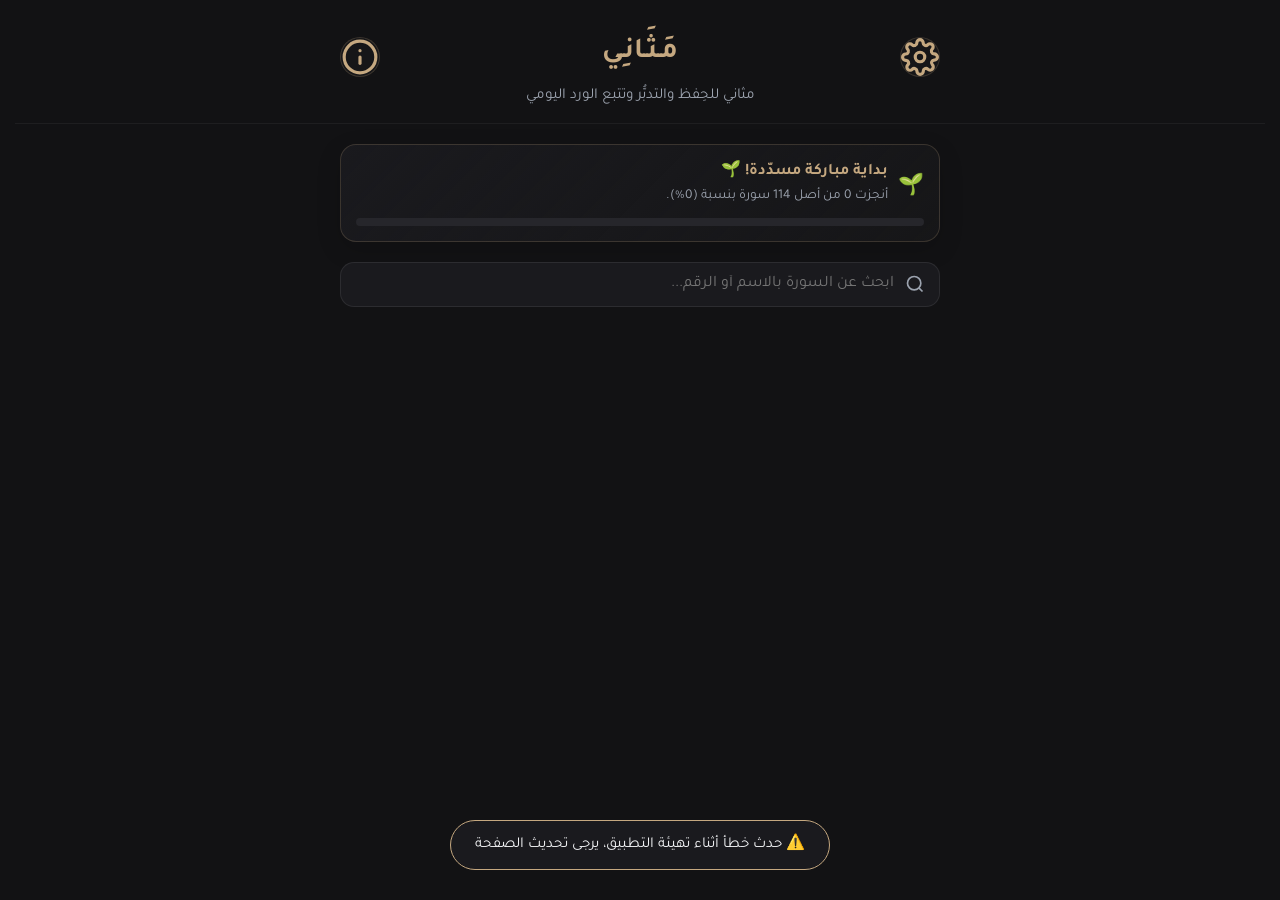
==== commit d4350e24: "update" ====
--- a/index.html
+++ b/index.html
@@ -12,7 +12,7 @@
     <meta name="author" content="Hadjer (MathaniQuran)">
 
     <meta name="robots" content="index, follow, max-image-preview:large, max-snippet:-1, max-video-preview:-1">
-    <link rel="canonical" href="https://mathani.hadjerhub.workers.dev/">
+    <link rel="canonical" href="https://mathani.nuda.workers.dev/">
 
     <link rel="preconnect" href="https://fonts.googleapis.com">
     <link rel="preconnect" href="https://fonts.gstatic.com" crossorigin>
@@ -22,7 +22,6 @@
     <link href="https://fonts.googleapis.com/css2?family=Tajawal:wght@400;500;700;900&family=Amiri:ital,wght@0,400;0,700;1,400&display=swap" rel="stylesheet">
     <link rel="stylesheet" href="style.css">
     <link rel="stylesheet" href="animations.css">
-    <link rel="stylesheet" href="recorder-ui.css">
     <link rel="manifest" href="manifest.json">
     <meta name="theme-color" id="themeColorMeta" content="#c5a880">
      
@@ -40,10 +39,10 @@
     <meta property="og:type" content="website">
     <meta property="og:title" content="مَثَانِي للحِفظ والتدبُّر | مصحفك الذكي الذاتي">
     <meta property="og:description" content="مصحفك الذكي للتثبيت والمراجعة والتسميع بالتكرار وبدون إنترنت. تطبيق ويب تقدمي تفاعلي لحفظ كتاب الله تعالى.">
-    <meta property="og:url" content="https://mathani.hadjerhub.workers.dev/">
+    <meta property="og:url" content="https://mathani.nuda.workers.dev/">
     <meta property="og:site_name" content="مَثَانِي">
-    <meta property="og:image" content="https://mathani.hadjerhub.workers.dev/icon-512.png">
-    <meta property="og:image:secure_url" content="https://mathani.hadjerhub.workers.dev/icon-512.png">
+    <meta property="og:image" content="https://mathani.nuda.workers.dev/icon-512.png">
+    <meta property="og:image:secure_url" content="https://mathani.nuda.workers.dev/icon-512.png">
     <meta property="og:image:width" content="512">
     <meta property="og:image:height" content="512">
     <meta property="og:image:alt" content="شعار تطبيق مثاني للحفظ والتدبر">
@@ -52,8 +51,8 @@
     <meta name="twitter:card" content="summary_large_image">
     <meta name="twitter:title" content="مَثَانِي للحِفظ والتدبُّر | مصحفك الذكي للتثبيت">
     <meta name="twitter:description" content="تثبيت ومراجعة وتسميع بالتكرار وبدون إنترنت عبر تطبيق ويب تقدمي متكامل ومجاني تماماً.">
-    <meta name="twitter:image" content="https://mathani.hadjerhub.workers.dev/icon-512.png">
-    <meta name="twitter:url" content="https://mathani.hadjerhub.workers.dev/">
+    <meta name="twitter:image" content="https://mathani.nuda.workers.dev/icon-512.png">
+    <meta name="twitter:url" content="https://mathani.nuda.workers.dev/">
     <meta name="google-site-verification" content="5_h6--8sUR2doO_IhDQI9kqhii49MOR-Bxz8xsy5NJE" />
     
     <!-- Google tag (gtag.js) -->
@@ -72,8 +71,8 @@
       "name": "مَثَانِي للحِفظ والتدبُّر",
       "alternateName": "تطبيق مثاني",
       "description": "مصحفك الذكي للتثبيت والمراجعة والتسميع بالتكرار وبدون إنترنت. تطبيق ويب تقدمي (PWA) مصمم بعناية لمساعدة حُفّاظ كتاب الله تعالى.",
-      "url": "https://mathani.hadjerhub.workers.dev/",
-      "image": "https://mathani.hadjerhub.workers.dev/icon-512.png",
+      "url": "https://mathani.nuda.workers.dev/",
+      "image": "https://mathani.nuda.workers.dev/icon-512.png",
       "operatingSystem": "Android, iOS, Windows, macOS, Linux",
       "applicationCategory": "EducationalApplication",
       "applicationSubCategory": "Divine Study Tool / Religious Application",
@@ -97,9 +96,7 @@
       }
     }
     </script>
-    <!-- تحميل ملف JSON والخط لتخزينهما في الكاش -->
-<link rel="preload" href="quran-uthmani.json" as="fetch" crossorigin="anonymous">
-<link rel="preload" href="KFGQPC Uthmanic Script HAFS Regular.otf" as="font" crossorigin="anonymous">
+    <!-- تم إزالة preload لـ quran-uthmani.json و KFGQPC Uthmanic Script HAFS Regular.otf -->
 </head>
 
 <body class="dark-obsidian">
@@ -238,14 +235,23 @@
                 </label>
             </div>
 
-            <!-- زر التسجيل المدمج -->
-            <div class="control-frame" id="recordingControlFrame" title="تسجيل الآية الحالية">
-                <button class="recording-btn" id="inlineRecordBtn" aria-label="تسجيل الآية">
-                    <svg viewBox="0 0 24 24" fill="none" stroke="currentColor" stroke-width="2" stroke-linecap="round" stroke-linejoin="round">
-                        <circle cx="12" cy="12" r="10"/>
-                        <circle cx="12" cy="12" r="3" fill="currentColor"/>
-                    </svg>
-                </button>
+            <!-- أزرار تكبير الخط -->
+            <div class="control-frame" id="fontSizeControlFrame" title="تكبير/تصغير حجم الخط">
+                <div class="font-size-controls">
+                 
+                  
+                    <button class="font-size-btn" id="fontSizeIncrease" aria-label="تكبير الخط">
+    <svg viewBox="0 0 24 24" fill="none" stroke="currentColor" stroke-width="2.5" stroke-linecap="round" stroke-linejoin="round" width="28" height="28">
+        <circle cx="10" cy="10" r="7" />
+        <line x1="15" y1="15" x2="21" y2="21" />
+        <line x1="6" y1="10" x2="14" y2="10" />
+        <line x1="10" y1="6" x2="10" y2="14" />
+    </svg>
+</button>
+
+</button>
+                    
+                </div>
             </div>
         </div>
     </div>
@@ -390,8 +396,8 @@
                 <span class="step-text">لتبديل المظهر: استخدم <strong>زر الإعدادات</strong> ⚙️</span>
             </div>
             <div class="tutorial-step">
-                <span class="step-icon">🎤</span>
-                <span class="step-text">للتسجيل: <strong>اضغط على زر الدائرة</strong> بعد تحديد الآية</span>
+                <span class="step-icon">+</span>
+                <span class="step-text">لتكبير الخط : <strong>اضغط على زر التكبير</strong></span>
             </div>
         </div>
         <div class="tutorial-buttons">
@@ -400,8 +406,9 @@
         </div>
     </div>
 </div>
-<!-- ========================================================= -->
-<!-- نافذة الإعدادات (المظهر + التسجيلات + التواصل) -->
+
+<!-- ========================================================= -->
+<!-- نافذة الإعدادات -->
 <!-- ========================================================= -->
 <div class="modal-overlay" id="settingsModal">
     <div class="modal-content settings-modal-content">
@@ -410,15 +417,10 @@
             <button class="modal-close-x" id="closeSettingsModalBtn">&times;</button>
         </div>
 
-        <!-- تبويبات الإعدادات -->
         <div class="settings-tabs">
             <button class="settings-tab active" data-tab="theme">🎨 المظهر</button>
-            <button class="settings-tab" data-tab="recordings">🎤 التسجيلات</button>
-            <button class="settings-tab" data-tab="contact">💬 تواصل</button>
-            <!-- يمكن إضافة تبويبات مستقبلية هنا -->
-        </div>
-
-        <!-- محتوى التبويب: المظهر -->
+        </div>
+
         <div class="settings-panel active" id="panel-theme">
             <div class="theme-options">
                 <button class="theme-option-btn" data-theme="dark-obsidian">
@@ -444,94 +446,10 @@
             </div>
         </div>
 
-        <!-- محتوى التبويب: التسجيلات -->
-        <div class="settings-panel" id="panel-recordings">
-            <div id="settingsRecordingsList">
-                <!-- ستظهر قائمة التسجيلات هنا عبر JavaScript -->
-                <p class="no-recordings">
-                    <svg class="icon-inline" viewBox="0 0 24 24" fill="none" stroke="currentColor" stroke-width="2" stroke-linecap="round" stroke-linejoin="round" aria-hidden="true">
-                        <polyline points="22 12 16 12 14 15 10 15 8 12 2 12"></polyline>
-                        <path d="M5.45 5.11L2 12v6a2 2 0 0 0 2 2h16a2 2 0 0 0 2-2v-6l-3.45-6.89A2 2 0 0 0 16.76 4H7.24a2 2 0 0 0-1.79 1.11z"></path>
-                    </svg>
-                    لم تقم بأي تسجيلات بعد
-                </p>
-            </div>
-            <button class="btn btn-danger" id="clearAllRecordingsBtn" style="margin-top: 12px; display: none;">
-                <svg class="icon-inline" viewBox="0 0 24 24" fill="none" stroke="currentColor" stroke-width="2" stroke-linecap="round" stroke-linejoin="round" aria-hidden="true">
-                    <polyline points="3 6 5 6 21 6"></polyline>
-                    <path d="M19 6v14a2 2 0 0 1-2 2H7a2 2 0 0 1-2-2V6m3 0V4a2 2 0 0 1 2-2h4a2 2 0 0 1 2 2v2"></path>
-                    <line x1="10" y1="11" x2="10" y2="17"></line>
-                    <line x1="14" y1="11" x2="14" y2="17"></line>
-                </svg>
-                حذف جميع التسجيلات
-            </button>
-        </div>
-
-        <!-- محتوى التبويب: التواصل (المضافة حديثاً) -->
-        <div class="settings-panel" id="panel-contact">
-            <h3 style="color: var(--accent-color); margin-bottom: 8px;">💬 اقتراح أو بلاغ عن خطأ</h3>
-            <p style="color: var(--text-muted); font-size: 0.9rem; margin-bottom: 12px;">
-                نرحب بملاحظاتك، اقتراحاتك، أو الإبلاغ عن أي مشكلة تواجهها أثناء استخدام التطبيق.
-                <br>سيتم إرسال رسالتك بشكل مجهول، ولن نطلب منك أي بيانات شخصية.
-            </p>
-
-            <!-- نموذج التواصل باستخدام Formspree (إرسال مجهول) -->
-            <form id="contactForm" action="https://formspree.io/f/xdaqkzdg" method="POST">
-                <textarea name="message" rows="5" 
-                          placeholder="اكتب رسالتك هنا (الخطأ، الاقتراح، أو أي ملاحظة)..."
-                          style="width: 100%; padding: 12px; background: var(--bg-input); 
-                                 border: 1px solid var(--border-color); border-radius: 12px; 
-                                 color: var(--text-main); font-size: 0.95rem; 
-                                 resize: vertical; box-sizing: border-box;
-                                 font-family: 'Tajawal', sans-serif;" required></textarea>
-                <button type="submit" class="btn" 
-                        style="margin-top: 12px; width: 100%; display: flex; align-items: center; justify-content: center; gap: 8px;">
-                     إرسال
-                </button>
-            </form>
-            <p style="font-size: 0.75rem; color: var(--text-muted); margin-top: 8px; text-align: center;">
-                سيتم إرسال رسالتك بشكل مجهول. شكرًا لتواصلك معنا.
-            </p>
-        </div>
-
         <div class="modal-footer">
             <p>إصدار التطبيق v1.1.1 • جميع الحقوق محفوظة ©</p>
         </div>
     </div>
-</div>
-
-<!-- ========================================================= -->
-<!-- 🎤 نظام التسجيل الصوتي (لوحة منفصلة اختيارية - يمكن إخفاؤها) -->
-<!-- ========================================================= -->
-<div class="recorder-panel" id="recorderPanel" style="display: none;">
-    <h3>🎤 التسجيل الصوتي</h3>
-
-    <div class="ayah-selector">
-        <label>
-            السورة:
-            <input type="number" id="recordingSurah" min="1" max="114" value="1">
-        </label>
-        <label>
-            الآية:
-            <input type="number" id="recordingAyah" min="1" value="1">
-        </label>
-    </div>
-
-    <div class="recorder-buttons">
-        <button class="recorder-btn start" id="recordBtn">🎙️ بدء التسجيل</button>
-        <button class="recorder-btn stop" id="stopBtn" disabled>⏹️ إيقاف</button>
-    </div>
-
-    <div class="recording-timer">
-        <span class="timer-label">⏱️ مدة التسجيل</span>
-        <span class="timer-display" id="recordingTimerDisplay">00:00</span>
-    </div>
-
-    <div class="waveform-container">
-        <canvas id="waveformCanvas"></canvas>
-    </div>
-
-    <!-- تم إزالة قائمة التسجيلات من هنا، انتقلت إلى الإعدادات -->
 </div>
 
 <!-- ========================================================= -->
@@ -543,7 +461,7 @@
 <script type="module" src="uiCore.js"></script>
 <script type="module" src="quranDisplay.js"></script>
 <script type="module" src="audioPlayer.js"></script>
-<script type="module" src="recorder.js"></script>
+
 <script type="module" src="pwa.js"></script>
 <script type="module" src="tutorial.js"></script>
 <script type="module" src="main.js"></script>
--- a/style.css
+++ b/style.css
@@ -1,4 +1,3 @@
-
 /* ==========================================================================
    تطبيق مثاني - التنسيقات الشاملة والمعزولة هندسياً (Premium v3.5)
    ========================================================================== */
@@ -1310,57 +1309,56 @@
     }
 }
 /* ============================================
-   زر التسجيل المدمج (بجانب العين والتركيز)
-   ============================================ */
-.recording-btn {
-    background: transparent;
+   أزرار تكبير الخط (بديل التسجيل)
+   ============================================ */
+.font-size-controls {
+    display: flex;
+    align-items: center;
+    gap: 4px;
+    direction: ltr;
+}
+
+.font-size-btn {
+    width: 32px;
+    height: 32px;
     border: none;
-    color: var(--eye-color);
+    border-radius: 50%;
+    background: var(--bg-input);
+    color: var(--text-main);
+    font-family: 'Tajawal', sans-serif;
+    font-weight: 700;
+    font-size: 1.1rem;
     cursor: pointer;
-    width: 28px;
-    height: 28px;
-    padding: 0;
+    transition: all 0.2s ease;
     display: flex;
     align-items: center;
     justify-content: center;
-    transition: all 0.3s ease;
-}
-
-.recording-btn:hover {
-    transform: scale(1.1);
-}
-
-.recording-btn.recording {
-    color: #ef4444;
-    animation: recordingPulse 1s ease-in-out infinite;
-}
-
-.recording-btn svg {
-    width: 24px;
-    height: 24px;
-    transition: all 0.3s ease;
-}
-
-/* حالة التسجيل: إضافة دائرة حمراء */
-.recording-btn.recording svg circle:last-child {
-    fill: #ef4444;
-    r: 4;
-}
-
-@keyframes recordingPulse {
-    0%, 100% { opacity: 1; transform: scale(1); }
-    50% { opacity: 0.6; transform: scale(0.9); }
-}
-
-/* إلغاء حدود الزر */
-#recordingControlFrame .control-frame {
-    border-color: var(--border-normal);
-}
-
-#recordingControlFrame.recording-active {
-    border-color: #ef4444;
-    box-shadow: 0 0 15px rgba(239, 68, 68, 0.3);
-}
+}
+
+.font-size-btn:hover {
+    background: var(--accent-glow);
+    transform: scale(1.05);
+}
+
+.font-size-btn:active {
+    transform: scale(0.92);
+}
+
+.font-size-indicator {
+    font-size: 0.7rem;
+    color: var(--text-muted);
+    min-width: 40px;
+    text-align: center;
+    font-weight: 600;
+}
+
+
+/* ضبط البسملة ورقم الآية مع التكبير */
+body.font-size-large .basmala { font-size: 2.2rem !important; }
+body.font-size-xlarge .basmala { font-size: 3rem !important; }
+
+body.font-size-large .aya-num { width: 38px !important; height: 38px !important; font-size: 0.7rem !important; line-height: 36px !important; }
+body.font-size-xlarge .aya-num { width: 44px !important; height: 44px !important; font-size: 0.8rem !important; line-height: 42px !important; }
 /* ============================================
    نافذة الإعدادات (Settings Modal)
    ============================================ */
@@ -1682,4 +1680,183 @@
 body.light-azure #contactForm .btn {
     --accent-hover: #3b82f6;
     --btn-text: #ffffff;
+}
+/* ============================================
+   أزرار تكبير الخط (نسخة محسّنة)
+   ============================================ */
+.font-size-controls {
+    display: flex;
+    align-items: center;
+    justify-content: center;
+    gap: 6px;
+    direction: ltr;
+    width: 100%;
+    height: 100%;
+}
+
+.font-size-btn {
+    width: 32px;
+    height: 32px;
+    border: none;
+    border-radius: 50%;
+    background: transparent;
+    color: var(--text-muted);
+    cursor: pointer;
+    transition: all 0.2s ease;
+    display: flex;
+    align-items: center;
+    justify-content: center;
+    padding: 0;
+}
+
+.font-size-btn:hover {
+    background: var(--accent-glow);
+    color: var(--accent-color);
+    transform: scale(1.05);
+}
+
+.font-size-btn:active {
+    transform: scale(0.92);
+}
+
+.font-size-btn svg {
+    width: 20px;
+    height: 20px;
+    stroke: currentColor;
+    transition: stroke 0.2s ease;
+}
+
+.font-size-btn:hover svg {
+    stroke: var(--accent-color);
+}
+
+.font-size-indicator {
+    font-size: 0.7rem;
+    color: var(--text-muted);
+    min-width: 40px;
+    text-align: center;
+    font-weight: 600;
+    font-family: 'Tajawal', sans-serif;
+    letter-spacing: 0.5px;
+}
+
+/* تحسين الإطار الذي يحتوي الأزرار */
+#fontSizeControlFrame .control-frame {
+    display: flex;
+    align-items: center;
+    justify-content: center;
+    background-color: var(--bg-input);
+    border: 2px solid var(--accent-color);
+    border-radius: 12px;
+    width: 44px;
+    height: 44px;
+    transition: all 0.3s ease;
+    box-shadow: 0 4px 10px rgba(0, 0, 0, 0.1);
+}
+
+#fontSizeControlFrame .control-frame:hover {
+    transform: translateY(-2px);
+    box-shadow: 0 6px 14px var(--accent-glow);
+}
+/* ============================================
+   مستويات تكبير الخط (بدون مؤشر)
+   ============================================ */
+body.font-size-80 .quran-text-area {
+    font-size: 1.4rem !important;
+    line-height: 2.4 !important;
+}
+
+body.font-size-100 .quran-text-area {
+    font-size: 1.7rem !important;
+    line-height: 2.6 !important;
+}
+
+body.font-size-120 .quran-text-area {
+    font-size: 2.0rem !important;
+    line-height: 2.8 !important;
+}
+
+body.font-size-140 .quran-text-area {
+    font-size: 2.4rem !important;
+    line-height: 3.2 !important;
+}
+
+body.font-size-160 .quran-text-area {
+    font-size: 2.8rem !important;
+    line-height: 3.6 !important;
+}
+
+body.font-size-180 .quran-text-area {
+    font-size: 3.2rem !important;
+    line-height: 4.0 !important;
+}
+
+/* ضبط البسملة ورقم الآية مع التكبير */
+body.font-size-140 .basmala {
+    font-size: 2.0rem !important;
+}
+body.font-size-160 .basmala {
+    font-size: 2.4rem !important;
+}
+body.font-size-180 .basmala {
+    font-size: 2.8rem !important;
+}
+
+body.font-size-140 .aya-num {
+    width: 36px !important;
+    height: 36px !important;
+    font-size: 0.65rem !important;
+    line-height: 34px !important;
+}
+body.font-size-160 .aya-num {
+    width: 40px !important;
+    height: 40px !important;
+    font-size: 0.7rem !important;
+    line-height: 38px !important;
+}
+body.font-size-180 .aya-num {
+    width: 44px !important;
+    height: 44px !important;
+    font-size: 0.75rem !important;
+    line-height: 42px !important;
+}
+
+/* تنسيق زر التكبير داخل الإطار */
+#fontSizeControlFrame .font-size-controls {
+    display: flex;
+    align-items: center;
+    justify-content: center;
+    height: 100%;
+    width: 100%;
+}
+
+#fontSizeControlFrame .font-size-btn {
+    all: unset;
+    display: flex;
+    align-items: center;
+    justify-content: center;
+    cursor: pointer;
+    transition: transform 0.2s ease, opacity 0.2s ease;
+    padding: 4px;
+    border-radius: 8px;
+}
+
+#fontSizeControlFrame .font-size-btn:hover {
+    transform: scale(1.1);
+    background: rgba(255, 255, 255, 0.05);
+}
+
+#fontSizeControlFrame .font-size-btn:active {
+    transform: scale(0.95);
+}
+
+#fontSizeControlFrame .font-size-btn svg {
+    stroke: var(--accent-color);
+    transition: stroke 0.2s ease;
+    width: 24px;
+    height: 24px;
+}
+
+#fontSizeControlFrame .font-size-btn:hover svg {
+    stroke: var(--text-main);
 }
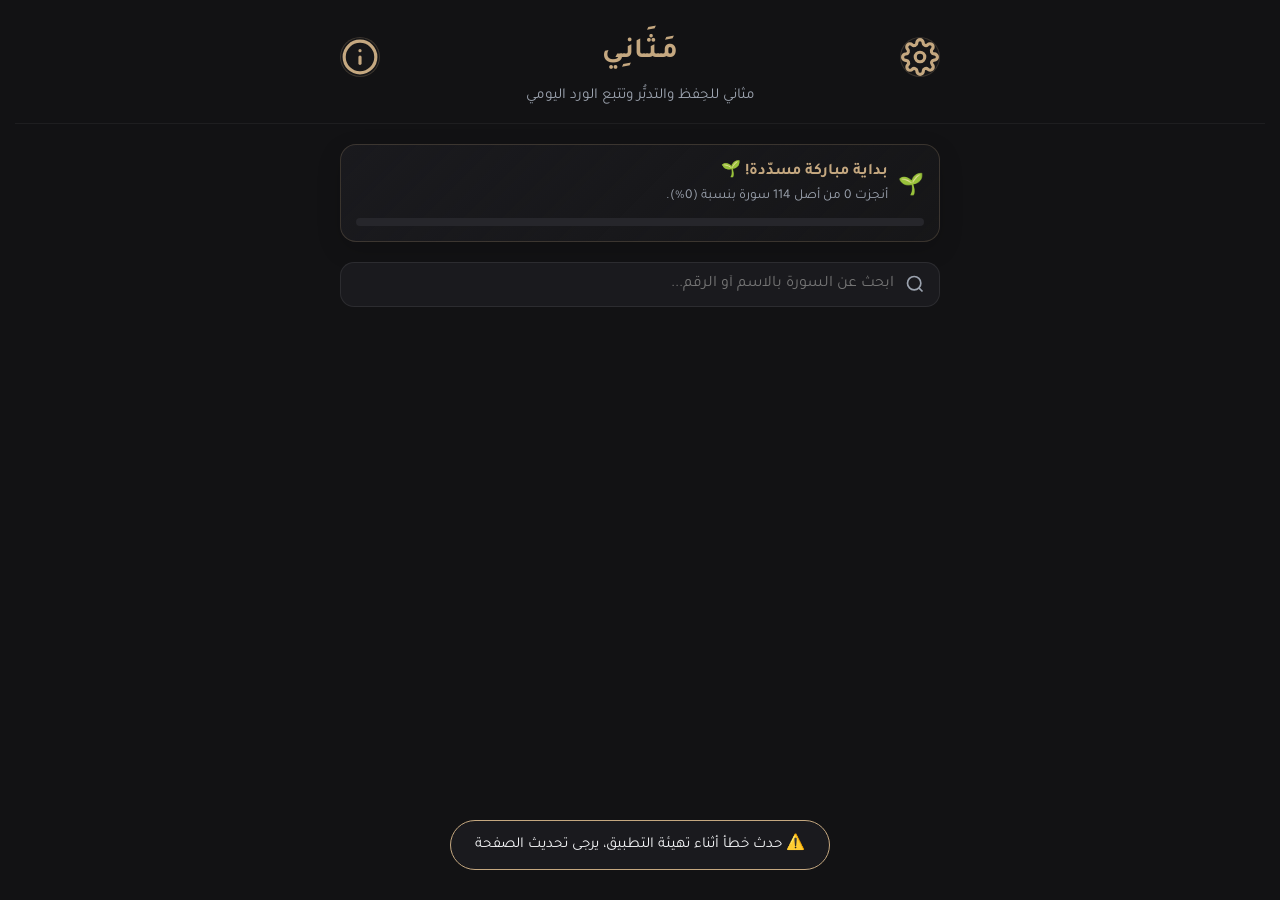
==== commit 4a9751a2: "Update index.html" ====
--- a/index.html
+++ b/index.html
@@ -329,22 +329,7 @@
         </div>
         <div class="modal-body">
             <p class="app-desc">مَـثَـانِـي هو مساعدك القرآني الذكي المصمم خصيصاً لتيسير عمليات الحفظ، التسميع، والمراجعة بالتكرار، ليعمل بكفاءة مطلقة وفي أي وقت دون الحاجة للاتصال بالإنترنت.</p>
-            
-            <hr class="modal-divider">
-            
-            <h3>🌿 تطوير وإعداد</h3>
-            <p>تم تطوير هذا العمل الشريف بواسطة مطورة التطبيق <strong class="dev-name">  هَاجــࢪ </strong> صاحبة قناة <strong class="channel-name">@MathaniQuran</strong> على اليوتيوب، بهدف تقديم أداة تقنية متطورة مجانية تماماً تخدم حُفّاظ كتاب الله تعالى وتعينهم على التثبيت والمراجعة.</p>
-            
-            <div class="btn-container">
-                <div class="btn-glow"></div>
-                <button class="yt-premium-btn" onclick="window.open('https://www.youtube.com/@MathaniQuran', '_blank')" aria-label="Subscribe on YouTube">
-                    <svg class="yt-icon" viewBox="0 0 24 24" xmlns="http://www.w3.org/2000/svg">
-                        <path d="M23.498 6.186a3.016 3.016 0 0 0-2.122-2.136C19.505 3.545 12 3.545 12 3.545s-7.505 0-9.377.505A3.017 3.017 0 0 0 .502 6.186C0 8.07 0 12 0 12s0 3.93.502 5.814a3.016 3.016 0 0 0 2.122 2.136c1.871.505 9.376.505 9.376.505s7.505 0 9.377-.505a3.015 3.015 0 0 0 2.122-2.136C24 15.93 24 12 24 12s0-3.93-.502-5.814zM9.545 15.568V8.432L15.818 12l-6.273 3.568z"/>
-                    </svg>
-                    <span class="btn-text">قناتنا الرسمية على يوتيوب</span>
-                </button>
-            </div>
-            
+  
             <hr class="modal-divider">
 
             <h3>🛡️ سياسة الخصوصية وشروط الاستخدام</h3>
@@ -467,4 +452,4 @@
 <script type="module" src="main.js"></script>
 
 </body>
-</html>+</html>
